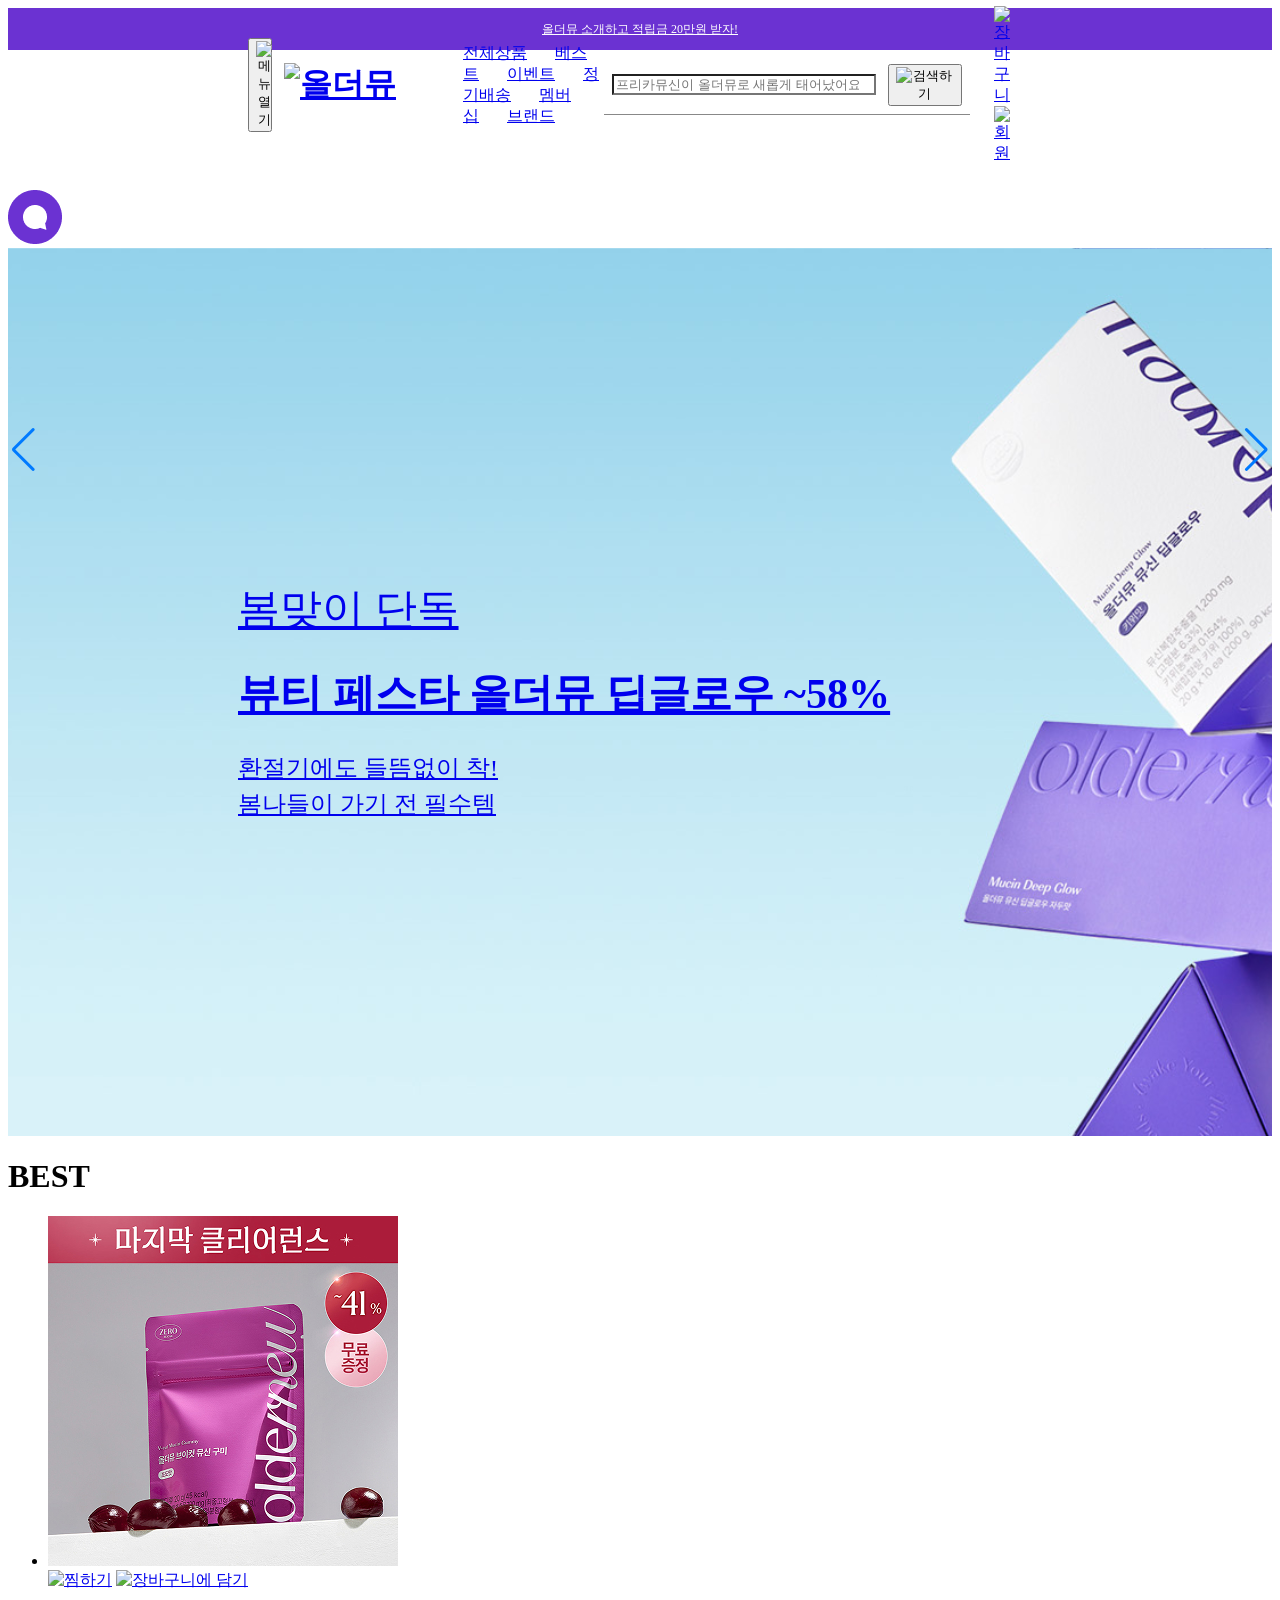
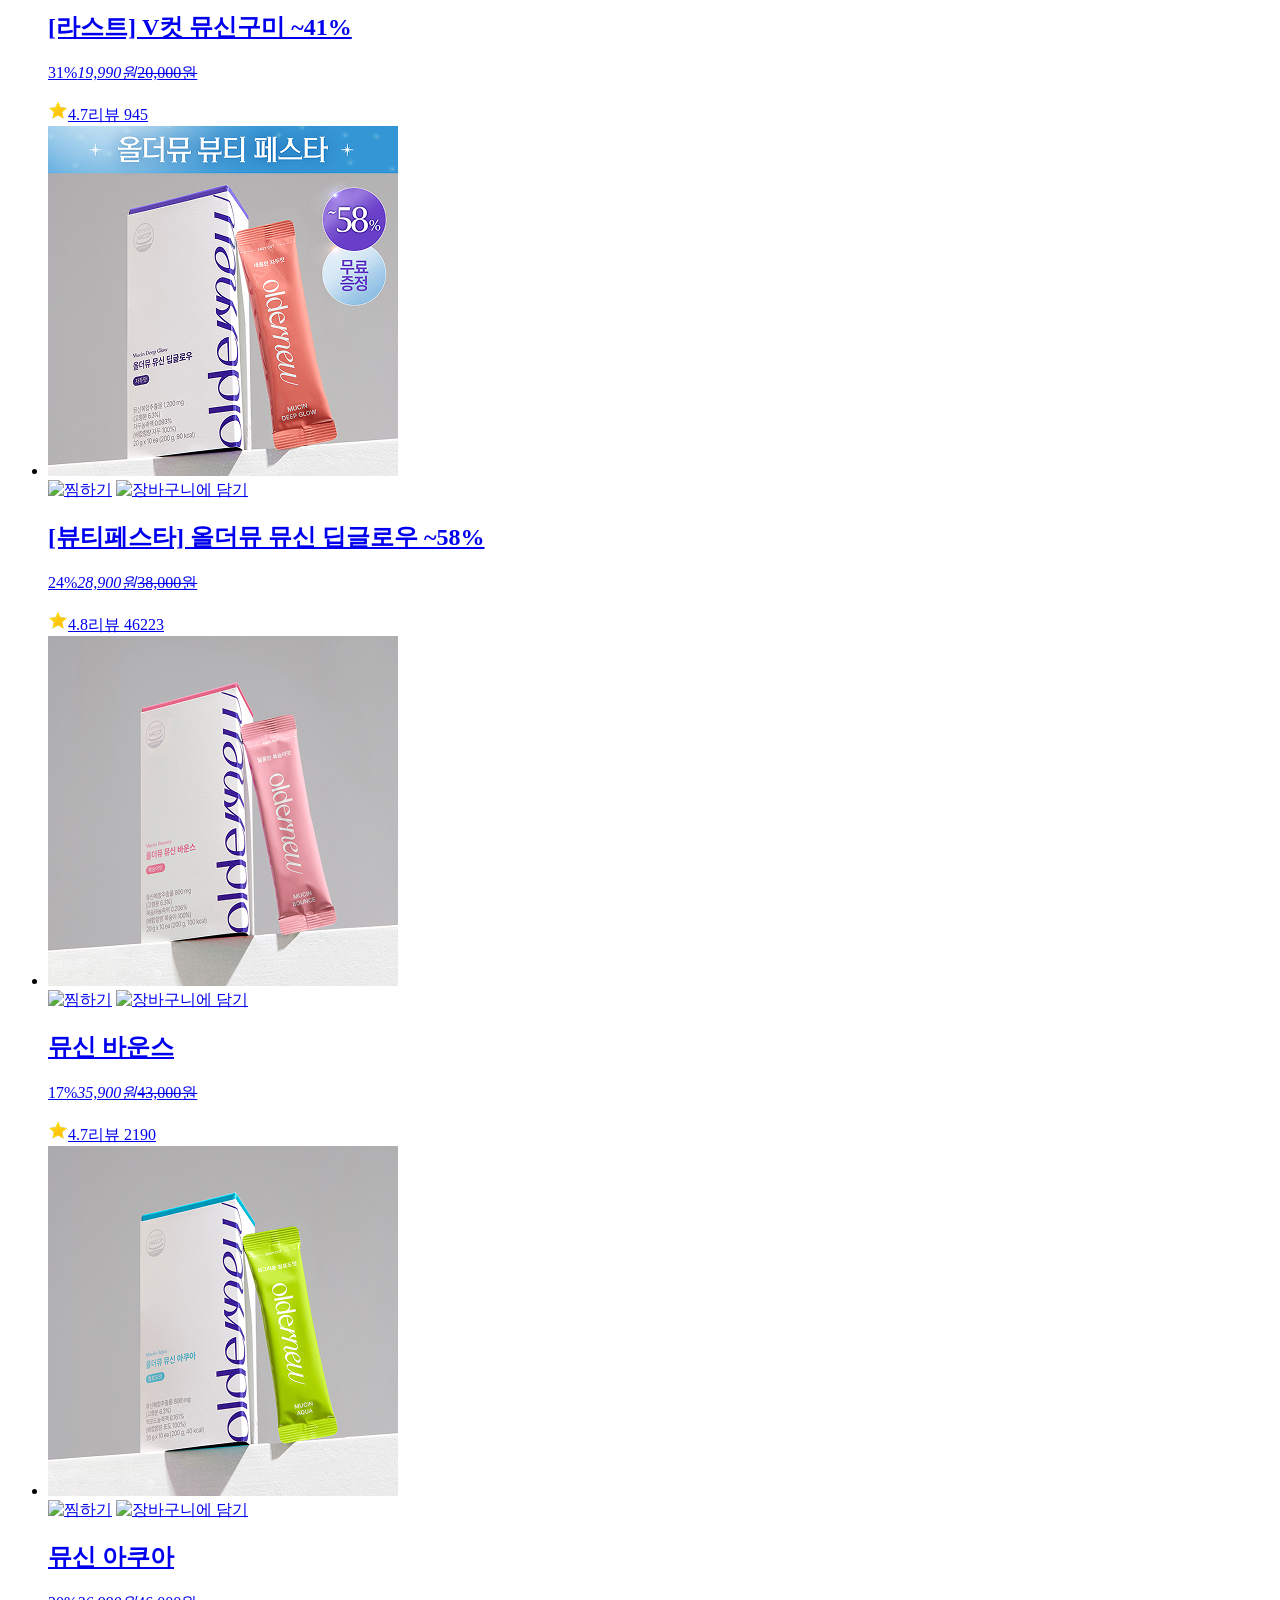
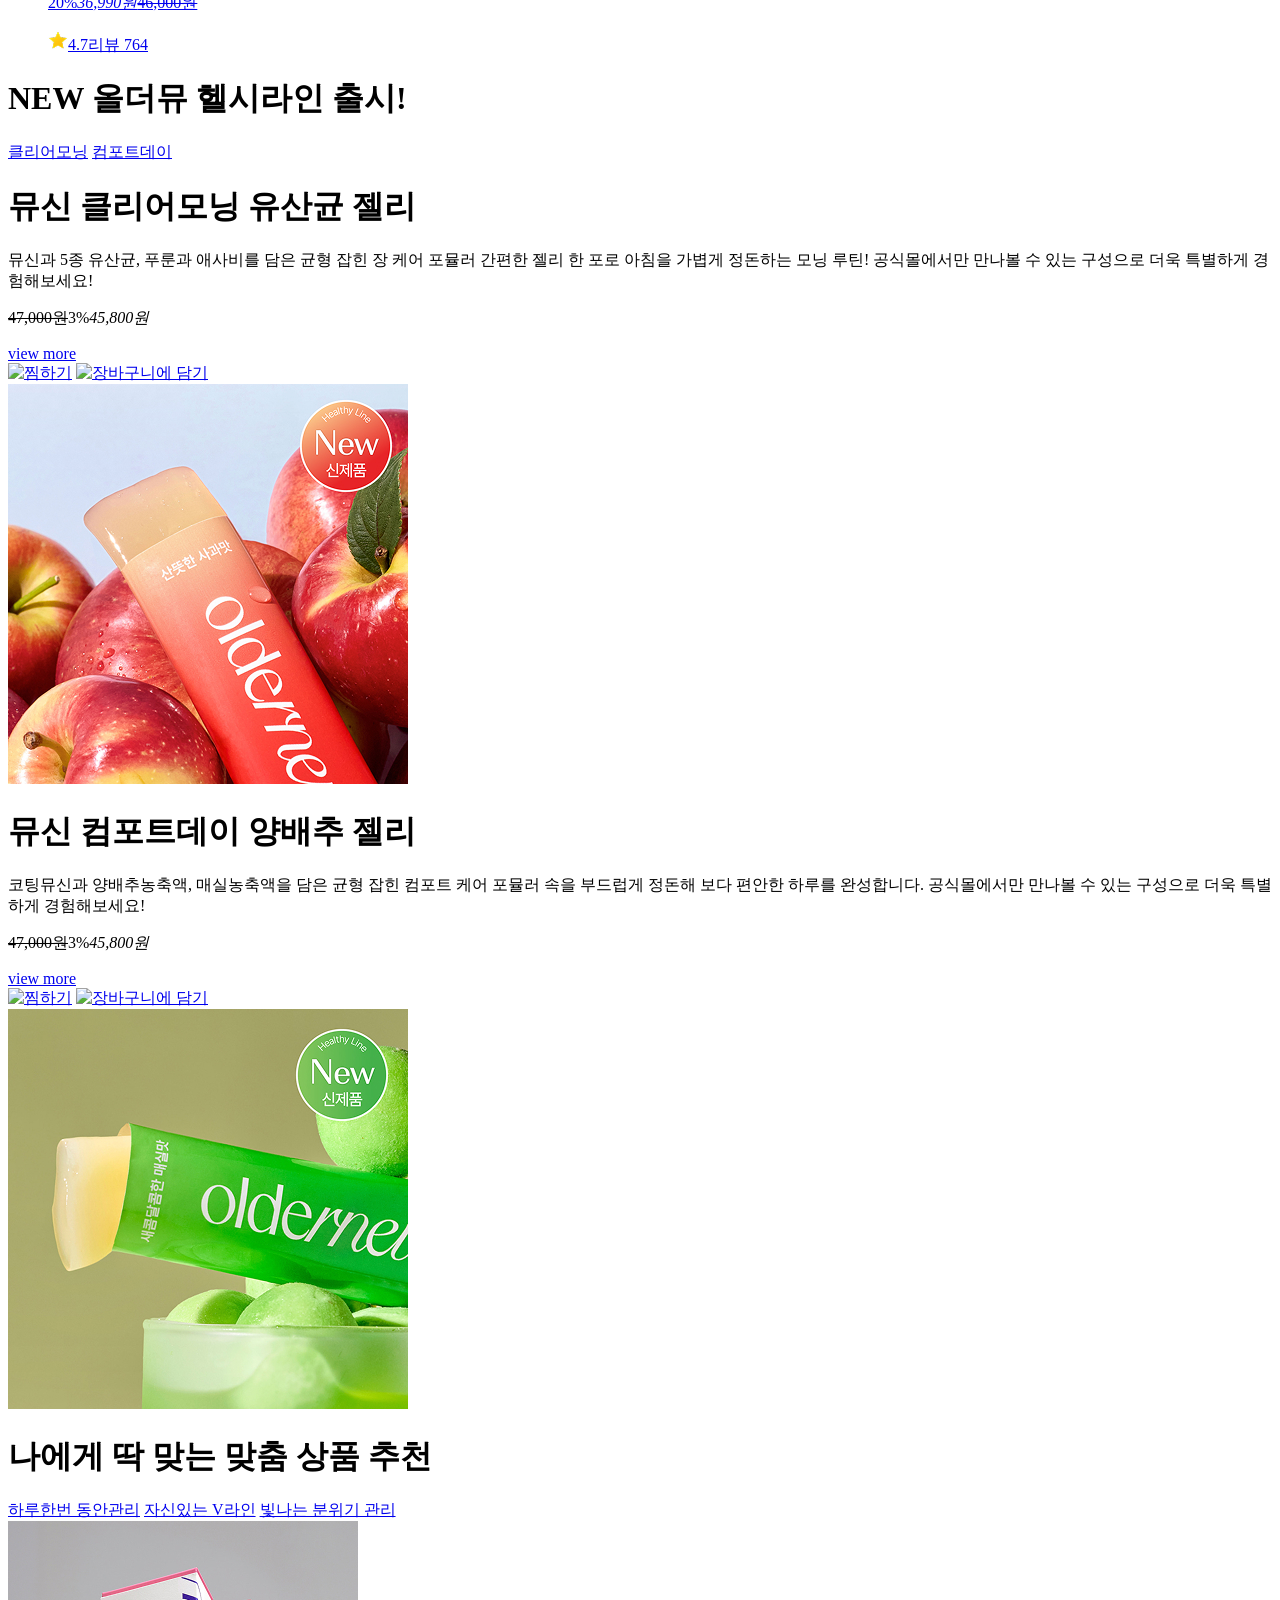
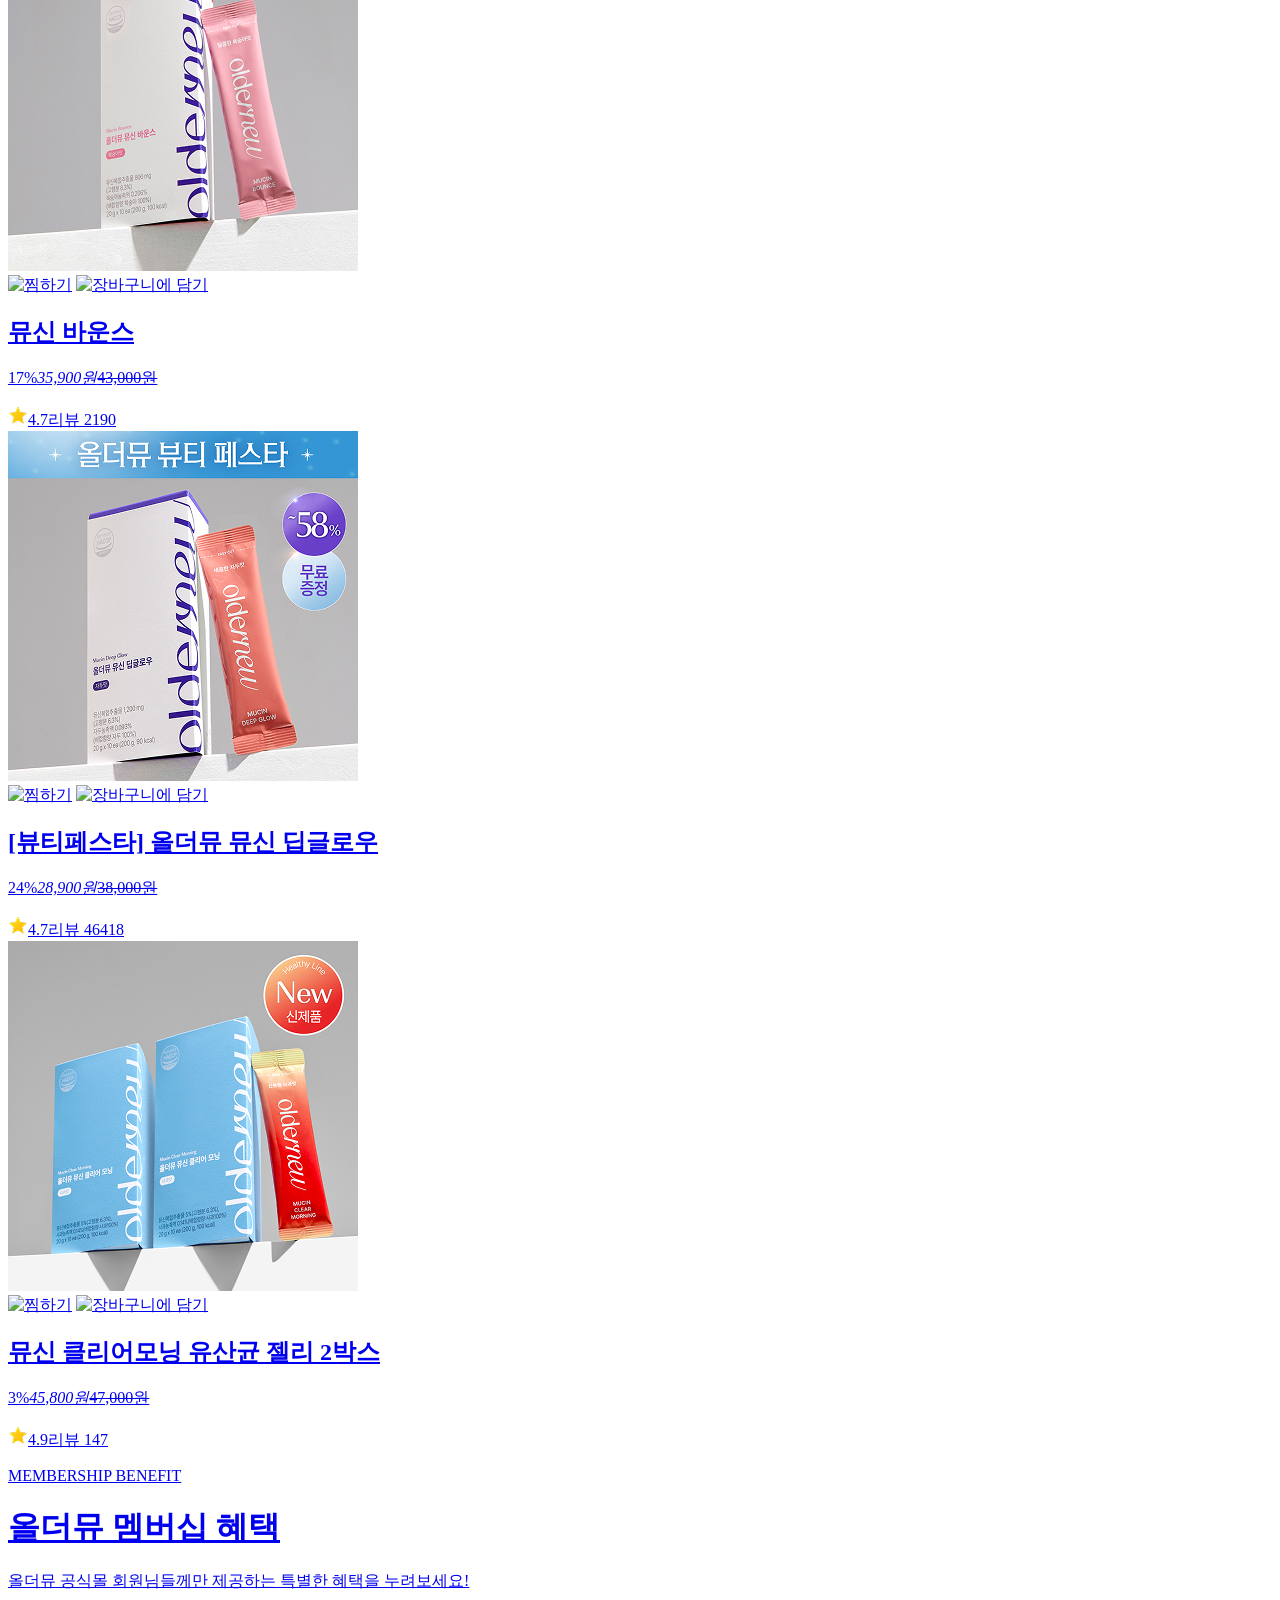
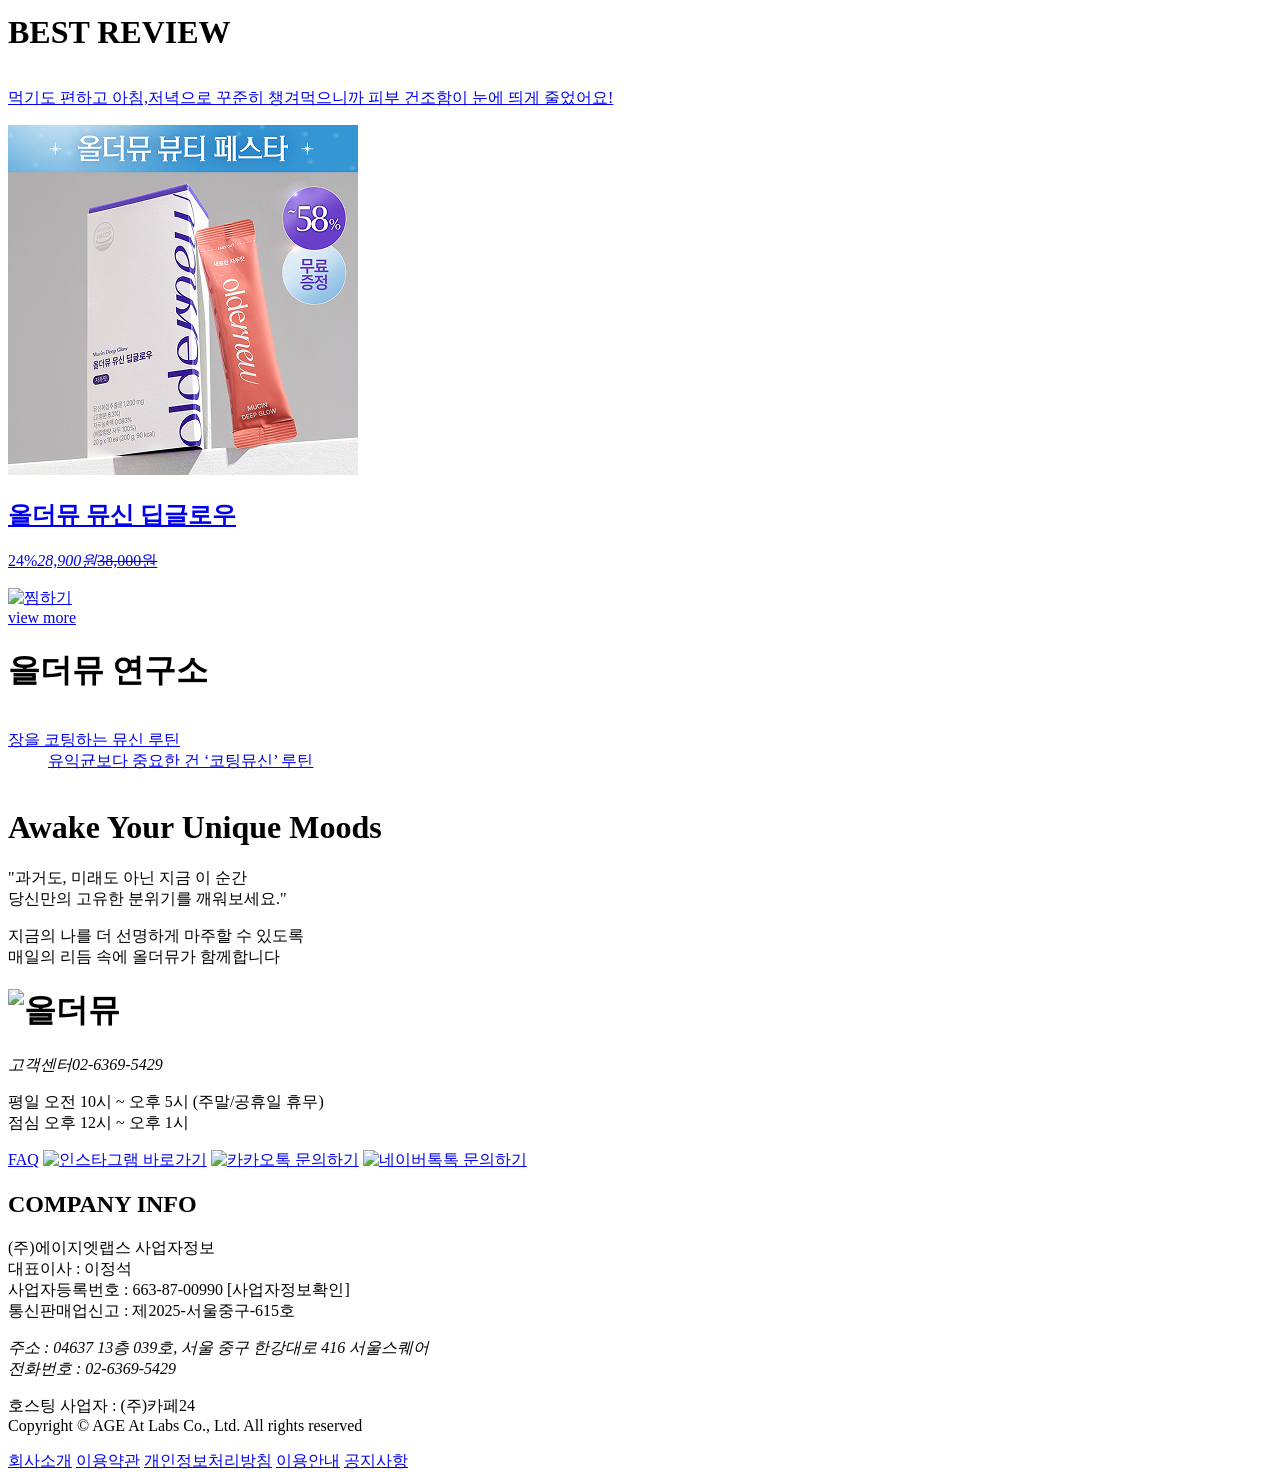
==== index.html @ 85c499a8 "header, fab, herobnr" ====
<!DOCTYPE html>
<html lang="ko">
<head>
    <meta charset="UTF-8">
    <meta name="viewport" content="width=device-width, initial-scale=1.0">
    <meta name="description" content="">
    <meta name="keywords" content="">
    <title>올더뮤</title>
    <!-- 플러그인, 웹글꼴, 파비콘 -->
    <!-- <link rel="shortcut icon" href="favicon.ico" type="image/x-icon"> -->
    <link rel="stylesheet" as="style" crossorigin href="https://cdn.jsdelivr.net/gh/orioncactus/pretendard@v1.3.9/dist/web/static/pretendard-dynamic-subset.min.css" />
    <!--swiper 필수 css cdn 연결-->
    <link rel="stylesheet" href="https://unpkg.com/swiper/swiper-bundle.css">
    <link rel="stylesheet" href="https://unpkg.com/swiper/swiper-bundle.min.css">
    <!--swiper 필수 JS cdn 연결-->
    <script src="https://unpkg.com/swiper/swiper-bundle.js"></script>
    <script src="https://unpkg.com/swiper/swiper-bundle.min.js"></script>
    <!-- 개별 사용자 디자인 파일 -->
    <link rel="stylesheet" href="./styles/reset.css">
    <link rel="stylesheet" href="./styles/common.css">
    <link rel="stylesheet" href="./styles/index.css">
    <link rel="stylesheet" href="./styles/responsive.css">
    <script src="./scripts/common.js" defer></script>
    <script src="./scripts/index.js" defer></script>
</head>
<body>
    <div id="wrap">
        <div id="top_bnr"> <!-- bg -->
            <div class="swiper top_bnr_swiper">
                <div class="swiper-wrapper">
                    <div class="swiper-slide slide1">
                        <a href="#">지금 회원가입시 15,000원 쿠폰 바로 증정!</a>
                    </div>
                    <div class="swiper-slide slide2">
                        <a href="#">올더뮤 소개하고 적립금 20만원 받자!</a>
                    </div>
                    <div class="swiper-slide slide3">
                        <a href="#">올더뮤 카카오플러스 추가 시 4,000원 쿠폰 증정!</a>
                    </div>
                </div>
            </div>
        </div>
        <header>
            <div class="h_left">
                <button type="button" id="menu_btn"><img src="./images/common/menu.png" alt="메뉴 열기"></button><!-- 모바일 환경에서 보여지는 햄버거메뉴 아이콘 -->
                <h1><a href="#"><img src="./images/common/logo.png" alt="올더뮤"></a></h1>
                <nav class="gnb_pc"><!-- pc, tablet 용 -->
                    <a href="#">전체상품</a>
                    <a href="#">베스트</a>
                    <a href="#">이벤트</a>
                    <a href="#">정기배송</a>
                    <a href="#">멤버십</a>
                    <a href="#">브랜드</a>
                </nav>
            </div>
            <div class="h_right">
                <form action="#" method="post" id="search_box">
                    <input type="search" name="search_txt" id="search_txt" placeholder="프리카뮤신이 올더뮤로 새롭게 태어났어요!">
                    <button type="submit" id="search_btn"><img src="./images/common/search.png" alt="검색하기"></button>
                </form>
                <div class="user_box">
                    <a href="#" class="cart"><img src="./images/common/cart.png" alt="장바구니"></a>
                    <a href="#" class="user"><img src="./images/common/user.png" alt="회원"></a>
                </div>
            </div>
        </header>
        <div id="side_menu"><!-- 햄버거메뉴 클릭하면 보이는 영역 -->
            <div class="menu_top">
                    <div class="login">
                        <a href="#">로그인 / 회원가입<img src="./images/common/next.png" alt=""></a>
                        <p>지금 로그인/회원가입하고 풍성한 헤택을 받아보세요!</p>
                    </div>
                <button type="button" id="close_btn"><img src="./images/common/close.png" alt="메뉴 닫기"></button>
            </div>
            <nav class="gnb_mobile"><!-- mobile(js로 복붙) --></nav>
            <div class="lnb">
                <a href="#">비회원 주문조회</a>
                <a href="#">고객센터</a>
                <a href="#">공지사항</a>
                <a href="#">도움말</a>
                <a href="#">FAQ</a>
            </div>
        </div>
        <div class="overlay"></div><!-- 모바일 환경에서 메뉴를 열었을때 뒷 배경이 어둡게 보이도록 함(클릭하면 메뉴 닫힘) -->
        <main>
            <div id="fab_wrap">
                <a href="#" class="top_btn"><img src="./images/common/top.png" alt="위로 올라가기"></a>
                <a href="#" class="chat_btn"><img src="./images/common/chat.png" alt="채팅상담하기"></a>
            </div>
            <div id="hero_bnr_wrap">
                <div class="swiper hero_bnr_swiper">
                    <div class="swiper-wrapper">
                        <div class="swiper-slide slide1">
                            <a href="#"><!-- bg -->
                                <div class="bnr_txt">
                                    <div class="title">
                                        <p>봄맞이 단독</p>
                                        <h1>뷰티 페스타 올더뮤 딥글로우 ~58%</h1>
                                    </div>
                                    <p class="detail">환절기에도 들뜸없이 착!<br>봄나들이 가기 전 필수템</p>
                                </div>
                            </a>
                        </div>
                        <div class="swiper-slide slide2">
                            <a href="#"><!-- bg -->
                                <div class="bnr_txt">
                                    <div class="title">
                                        <p>특별한 당신에게 소중한 마음을 담아</p>
                                        <h1>올더뮤 프리미엄 기프트 세트</h1>
                                    </div>
                                    <p class="detail">두가지 타입으로 준비된 기프트 세트로<br>당신의 하루를 특별하게 채워보세요!</p>
                                </div>
                            </a>
                        </div>
                        <div class="swiper-slide slide3">
                            <a href="#"><!-- bg -->
                                <div class="bnr_txt">
                                    <div class="title">
                                        <p>가벼운 하루의 시작</p>
                                        <h1>올더뮤 뮤신 클리어모닝 신제품 출시!</h1>
                                    </div>
                                    <p class="detail">아침마다 화장실 스트레스 없이 편안하게<br>뮤신+유산균5종+푸룬+애사비</p>
                                </div>
                            </a>
                        </div>
                    </div>
                    <div class="swiper-pagination pagi"></div>
                </div>
            </div>
            <div id="best_wrap">
                <h1>BEST</h1>
                <ul class="best_list">
                    <li class="best_product best1">
                        <div class="best_photo_box">
                            <a href="#" class="photo"><img src="./images/product/gummy.jpg" alt=""></a>
                            <div class="like_cart">
                                <a href="#" class="like"><img src="./images/common/like.png" alt="찜하기"></a>
                                <a href="#" class="cart"><img src="./images/common/cart.png" alt="장바구니에 담기"></a>
                            </div>
                        </div>
                        <div class="best_txt_box">
                            <a href="#">
                                <h2>[라스트] V컷 뮤신구미 ~41%</h2>
                                <p class="price"><span class=" discount">31%</span><em>19,990원</em><del>20,000원</del></p>
                            </a>
                            <a href="#" class="review"><img src="./images/common/rating.png" alt=""><span class="rating">4.7</span><span class="review-count">리뷰 945</span></a>
                        </div>
                    </li>
                    <li class="best_product best2">
                        <div class="best_photo_box">
                            <a href="#" class="photo"><img src="./images/product/deepglow.jpg" alt=""></a>
                            <div class="like_cart">
                                <a href="#" class="like"><img src="./images/common/like.png" alt="찜하기"></a>
                                <a href="#" class="cart"><img src="./images/common/cart.png" alt="장바구니에 담기"></a>
                            </div>
                        </div>
                        <div class="best_txt_box">
                            <a href="#">
                                <h2>[뷰티페스타] 올더뮤 뮤신 딥글로우 ~58%</h2>
                                <p class="price"><span class=" discount">24%</span><em>28,900원</em><del>38,000원</del></p>
                            </a>
                            <a href="#" class="review"><img src="./images/common/rating.png" alt=""><span class="rating">4.8</span><span class="review-count">리뷰 46223</span></a>
                        </div>
                    </li>
                    <li class="best_product best3">
                        <div class="best_photo_box">
                            <a href="#" class="photo"><img src="./images/product/bounce.jpg" alt=""></a>
                            <div class="like_cart">
                                <a href="#" class="like"><img src="./images/common/like.png" alt="찜하기"></a>
                                <a href="#" class="cart"><img src="./images/common/cart.png" alt="장바구니에 담기"></a>
                            </div>
                        </div>
                        <div class="best_txt_box">
                            <a href="#">
                                <h2>뮤신 바운스</h2>
                                <p class="price"><span class=" discount">17%</span><em>35,900원</em><del>43,000원</del></p>
                            </a>
                            <a href="#" class="review"><img src="./images/common/rating.png" alt=""><span class="rating">4.7</span><span class="review-count">리뷰 2190</span></a>
                        </div>
                    </li>
                    <li class="best_product best4">
                        <div class="best_photo_box">
                            <a href="#" class="photo"><img src="./images/product/aqua.jpg" alt=""></a>
                            <div class="like_cart">
                                <a href="#" class="like"><img src="./images/common/like.png" alt="찜하기"></a>
                                <a href="#" class="cart"><img src="./images/common/cart.png" alt="장바구니에 담기"></a>
                            </div>
                        </div>
                        <div class="best_txt_box">
                            <a href="#">
                                <h2>뮤신 아쿠아</h2>
                                <p class="price"><span class=" discount">20%</span><em>36,990원</em><del>46,000원</del></p>
                            </a>
                            <a href="#" class="review"><img src="./images/common/rating.png" alt=""><span class="rating">4.7</span><span class="review-count">리뷰 764</span></a>
                        </div>
                    </li>
                </ul>
            </div>
            <div id="new_wrap">
                <div class="new_title_tab">
                    <h1>NEW 올더뮤 헬시라인 출시!</h1>
                    <div class="tab">
                        <a href="#" class="clear">클리어모닝</a>
                        <a href="#" class="comfort">컴포트데이</a>
                    </div>
                </div>
                <div class="new_product clear_container">
                    <div class="new_txt_box">
                        <h1>뮤신 클리어모닝 유산균 젤리</h1>
                        <p class="detail">
                            <span>뮤신과 5종 유산균, 푸룬과 애사비를 담은 균형 잡힌 장 케어 포뮬러</span>
                            <span>간편한 젤리 한 포로 아침을 가볍게 정돈하는 모닝 루틴!</span>
                            <span>공식몰에서만 만나볼 수 있는 구성으로 더욱 특별하게 경험해보세요!</span></p>
                        <p class="price"><del>47,000원</del><span class="discount">3%</span><em>45,800원</em></p>
                        <div class="more">
                            <a href="#" class="more_btn">view more<img src="./images/common/more.png" alt=""></a>
                            <div class="like_cart">
                                <a href="#" class="like"><img src="./images/common/like.png" alt="찜하기"></a>
                                <a href="#" class="cart"><img src="./images/common/cart.png" alt="장바구니에 담기"></a>
                            </div>
                        </div>
                    </div>
                    <div class="swiper clear_swiper">
                        <div class="swiper-wrapper">
                            <div class="swiper-slide slide1"><img src="./images/main/new_clear1.jpg" alt=""></div>
                            <div class="swiper-slide slide2"><img src="./images/main/new_clear2.jpg" alt=""></div>
                            <div class="swiper-slide slide3"><img src="./images/main/new_clear3.jpg" alt=""></div>
                        </div>
                    </div>
                </div>
                <div class="new_product comfort_container">
                    <div class="new_txt_box">
                        <h1>뮤신 컴포트데이 양배추 젤리</h1>
                        <p class="detail">
                            <span>코팅뮤신과 양배추농축액, 매실농축액을 담은 균형 잡힌 컴포트 케어 포뮬러</span>
                            <span>속을 부드럽게 정돈해 보다 편안한 하루를 완성합니다.</span>
                            <span>공식몰에서만 만나볼 수 있는 구성으로 더욱 특별하게 경험해보세요!</span>
                        </p>
                        <p class="price"><del>47,000원</del><span class="discount">3%</span><em>45,800원</em></p>
                        <div class="more">
                            <a href="#" class="more_btn">view more<img src="./images/common/more.png" alt=""></a>
                            <div class="like_cart">
                                <a href="#" class="like"><img src="./images/common/like.png" alt="찜하기"></a>
                                <a href="#" class="cart"><img src="./images/common/cart.png" alt="장바구니에 담기"></a>
                            </div>
                        </div>
                    </div>
                    <div class="swiper clear_swiper">
                        <div class="swiper-wrapper">
                            <div class="swiper-slide slide1"><img src="./images/main/new_comport1.jpg" alt=""></div>
                            <div class="swiper-slide slide2"><img src="./images/main/new_comport2.jpg" alt=""></div>
                            <div class="swiper-slide slide3"><img src="./images/main/new_comport3.jpg" alt=""></div>
                        </div>
                    </div>
                </div>
            </div>
            <div id="recommendation_wrap">
                <div class="recommendation_left">
                    <h1>나에게 딱 맞는 <span>맞춤 상품 추천</span></h1>
                    <div class="tab">
                        <a href="#" class="once_day">하루한번 동안관리</a>
                        <a href="#" class="v_line">자신있는 V라인</a>
                        <a href="#" class="mode">빛나는 분위기 관리</a>
                    </div>
                </div>
                <div class="recommendation_right">
                    <div class="swiper once_day_swiper">
                        <div class="swiper-wrapper">
                            <div class="swiper-slide slide1">
                                <div class="rec_photo_box">
                                    <a href="#" class="photo"><img src="./images/product/bounce.jpg" alt=""></a>
                                    <div class="like_cart">
                                        <a href="#" class="like"><img src="./images/common/like.png" alt="찜하기"></a>
                                        <a href="#" class="cart"><img src="./images/common/cart.png" alt="장바구니에 담기"></a>
                                    </div>
                                </div>
                                <div class="rec_txt_box">
                                    <a href="#">
                                        <h2>뮤신 바운스</h2>
                                        <p class="price"><span class=" discount">17%</span><em>35,900원</em><del>43,000원</del></p>
                                    </a>
                                    <a href="#" class="review"><img src="./images/common/rating.png" alt=""><span class="rating">4.7</span><span class="review-count">리뷰 2190</span></a>
                                </div>
                            </div>
                            <div class="swiper-slide slide2">
                                <div class="rec_photo_box">
                                    <a href="#" class="photo"><img src="./images/product/gummy.jpg" alt=""></a>
                                    <div class="like_cart">
                                        <a href="#" class="like"><img src="./images/common/like.png" alt="찜하기"></a>
                                        <a href="#" class="cart"><img src="./images/common/cart.png" alt="장바구니에 담기"></a>
                                    </div>
                                </div>
                                <div class="rec_txt_box">
                                    <a href="#">
                                        <h2>[라스트] V컷 뮤신구미 ~41%</h2>
                                        <p class="price"><span class=" discount">31%</span><em>19,990원</em><del>20,000원</del></p>
                                    </a>
                                    <a href="#" class="review"><img src="./images/common/rating.png" alt=""><span class="rating">4.7</span><span class="review-count">리뷰 945</span></a>
                                </div>
                            </div>
                            <div class="swiper-slide slide3">
                                <div class="rec_photo_box">
                                    <a href="#" class="photo"><img src="./images/product/aqua.jpg" alt=""></a>
                                    <div class="like_cart">
                                        <a href="#" class="like"><img src="./images/common/like.png" alt="찜하기"></a>
                                        <a href="#" class="cart"><img src="./images/common/cart.png" alt="장바구니에 담기"></a>
                                    </div>
                                </div>
                                <div class="rec_txt_box">
                                    <a href="#">
                                        <h2>뮤신 아쿠아</h2>
                                        <p class="price"><span class=" discount">20%</span><em>36,990원</em><del>46,000원</del></p>
                                    </a>
                                    <a href="#" class="review"><img src="./images/common/rating.png" alt=""><span class="rating">4.7</span><span class="review-count">리뷰 764</span></a>
                                </div>
                            </div>
                        </div>
                    </div>
                    <div class="swiper v_line_swiper">
                        <div class="swiper-wrapper">
                            <div class="swiper-slide slide1">
                                <div class="rec_photo_box">
                                    <a href="#" class="photo"><img src="./images/product/deepglow.jpg" alt=""></a>
                                    <div class="like_cart">
                                        <a href="#" class="like"><img src="./images/common/like.png" alt="찜하기"></a>
                                        <a href="#" class="cart"><img src="./images/common/cart.png" alt="장바구니에 담기"></a>
                                    </div>
                                </div>
                                <div class="rec_txt_box">
                                    <a href="#">
                                        <h2>[뷰티페스타] 올더뮤 뮤신 딥글로우</h2>
                                        <p class="price"><span class=" discount">24%</span><em>28,900원</em><del>38,000원</del></p>
                                    </a>
                                    <a href="#" class="review"><img src="./images/common/rating.png" alt=""><span class="rating">4.7</span><span class="review-count">리뷰 46418</span></a>
                                </div>
                            </div>
                            <div class="swiper-slide slide2">
                                <div class="rec_photo_box">
                                    <a href="#" class="photo"><img src="./images/product/gummy.jpg" alt=""></a>
                                    <div class="like_cart">
                                        <a href="#" class="like"><img src="./images/common/like.png" alt="찜하기"></a>
                                        <a href="#" class="cart"><img src="./images/common/cart.png" alt="장바구니에 담기"></a>
                                    </div>
                                </div>
                                <div class="rec_txt_box">
                                    <a href="#">
                                        <h2>[라스트] V컷 뮤신구미 ~41%</h2>
                                        <p class="price"><span class=" discount">31%</span><em>19,990원</em><del>20,000원</del></p>
                                    </a>
                                    <a href="#" class="review"><img src="./images/common/rating.png" alt=""><span class="rating">4.7</span><span class="review-count">리뷰 945</span></a>
                                </div>
                            </div>
                            <div class="swiper-slide slide3">
                                <div class="rec_photo_box">
                                    <a href="#" class="photo"><img src="./images/product/bounce.jpg" alt=""></a>
                                    <div class="like_cart">
                                        <a href="#" class="like"><img src="./images/common/like.png" alt="찜하기"></a>
                                        <a href="#" class="cart"><img src="./images/common/cart.png" alt="장바구니에 담기"></a>
                                    </div>
                                </div>
                                <div class="rec_txt_box">
                                    <a href="#">
                                        <h2>뮤신 바운스</h2>
                                        <p class="price"><span class=" discount">17%</span><em>35,900원</em><del>43,000원</del></p>
                                    </a>
                                    <a href="#" class="review"><img src="./images/common/rating.png" alt=""><span class="rating">4.7</span><span class="review-count">리뷰 2190</span></a>
                                </div>
                            </div>
                        </div>
                    </div>
                    <div class="swiper mode_swiper">
                        <div class="swiper-wrapper">
                            <div class="swiper-slide slide1">
                                <div class="rec_photo_box">
                                    <a href="#" class="photo"><img src="./images/product/clear.jpg" alt=""></a>
                                    <div class="like_cart">
                                        <a href="#" class="like"><img src="./images/common/like.png" alt="찜하기"></a>
                                        <a href="#" class="cart"><img src="./images/common/cart.png" alt="장바구니에 담기"></a>
                                    </div>
                                </div>
                                <div class="rec_txt_box">
                                    <a href="#">
                                        <h2>뮤신 클리어모닝 유산균 젤리 2박스</h2>
                                        <p class="price"><span class=" discount">3%</span><em>45,800원</em><del>47,000원</del></p>
                                    </a>
                                    <a href="#" class="review"><img src="./images/common/rating.png" alt=""><span class="rating">4.9</span><span class="review-count">리뷰 147</span></a>
                                </div>
                            </div>
                            <div class="swiper-slide slide2">
                                <div class="rec_photo_box">
                                    <a href="#" class="photo"><img src="./images/product/deepglow.jpg" alt=""></a>
                                    <div class="like_cart">
                                        <a href="#" class="like"><img src="./images/common/like.png" alt="찜하기"></a>
                                        <a href="#" class="cart"><img src="./images/common/cart.png" alt="장바구니에 담기"></a>
                                    </div>
                                </div>
                                <div class="rec_txt_box">
                                    <a href="#">
                                        <h2>[뷰티페스타] 올더뮤 뮤신 딥글로우</h2>
                                        <p class="price"><span class=" discount">24%</span><em>28,900원</em><del>38,000원</del></p>
                                    </a>
                                    <a href="#" class="review"><img src="./images/common/rating.png" alt=""><span class="rating">4.7</span><span class="review-count">리뷰 46418</span></a>
                                </div>
                            </div>
                            <div class="swiper-slide slide3">
                                <div class="rec_photo_box">
                                    <a href="#" class="photo"><img src="./images/product/aqua.jpg" alt=""></a>
                                    <div class="like_cart">
                                        <a href="#" class="like"><img src="./images/common/like.png" alt="찜하기"></a>
                                        <a href="#" class="cart"><img src="./images/common/cart.png" alt="장바구니에 담기"></a>
                                    </div>
                                </div>
                                <div class="rec_txt_box">
                                    <a href="#">
                                        <h2>뮤신 아쿠아</h2>
                                        <p class="price"><span class=" discount">20%</span><em>36,990원</em><del>46,000원</del></p>
                                    </a>
                                    <a href="#" class="review"><img src="./images/common/rating.png" alt=""><span class="rating">4.7</span><span class="review-count">리뷰 764</span></a>
                                </div>
                            </div>
                        </div>
                    </div>
                </div>
            </div>
            <div id="membership_bnr_wrap">
                <a href="#" class="membership_bnr"><!-- bg -->
                    <div class="member_txt_box">
                        <p>MEMBERSHIP BENEFIT</p>
                        <h1>올더뮤 멤버십 혜택</h1>
                        <p>올더뮤 공식몰 회원님들께만 제공하는 특별한 혜택을 누려보세요!</p>
                    </div>
                </a>
            </div>
            <div id="best_review_wrap">
                <div class="review_title_btn">
                    <h1>BEST REVIEW</h1>
                    <div class="btn_box">
                        <div class="swiper-button-prev prev"></div>
                        <div class="swiper-button-next next"></div>
                    </div>
                </div>
                <div class="review_swiper_wrap">
                    <div class="swiper review_swiper">
                        <div class="swiper-wrapper">
                            <div class="swiper-slide slide1">
                                <a href="#" class="review_photo_box"><!-- bg -->
                                    <p class="review_txt">
                                        <span>먹기도 편하고 아침,저녁으로 꾸준히 챙겨먹으니까</span>
                                        <span>피부 건조함이 눈에 띄게 줄었어요!</span>
                                    </p>
                                </a>
                                <div class="review_product">
                                    <a href="#" class="product">
                                        <p class="p_photo"><img src="./images/product/deepglow.jpg" alt=""></p>
                                        <div class="p_txt">
                                            <h2>올더뮤 뮤신 딥글로우</h2>
                                            <p class="price"><span class="discount">24%</span><em>28,900원</em><del>38,000원</del></p>
                                        </div>
                                    </a>
                                    <a href="#" class="like"><img src="./images/common/like.png" alt="찜하기"></a>
                                </div>
                            </div>
                            <div class="swiper-slide slide2">
                                <a href="#" class="review_photo_box"><!-- bg -->
                                    <p class="review_txt">
                                        <span>악건성에 민감성 피부라 피부고민이 많았는데,</span>
                                        <span>이거 먹었더니 효과 제대로 봤어요!</span>
                                    </p>
                                </a>
                                <div class="review_product">
                                    <a href="#" class="product">
                                        <p class="p_photo"><img src="./images/product/deepglow.jpg" alt=""></p>
                                        <div class="p_txt">
                                            <h2>올더뮤 뮤신 딥글로우</h2>
                                            <p class="price"><span class="discount">24%</span><em>28,900원</em><del>38,000원</del></p>
                                        </div>
                                    </a>
                                    <a href="#" class="like"><img src="./images/common/like.png" alt="찜하기"></a>
                                </div>
                            </div>
                            <div class="swiper-slide slide3">
                                <a href="#" class="review_photo_box"><!-- bg -->
                                    <p class="review_txt">
                                        <span>이렇게 빠르게 효과를 본 건 처음이에요!</span>
                                        <span>간편하니까 먹기도 너무 편하고 좋아요.</span>
                                    </p>
                                </a>
                                <div class="review_product">
                                    <a href="#" class="product">
                                        <p class="p_photo"><img src="./images/product/bounce.jpg" alt=""></p>
                                        <div class="p_txt">
                                            <h2>뮤신 바운스</h2>
                                            <p class="price"><span class="discount">17%</span><em>35,900원</em><del>43,000원</del></p>
                                        </div>
                                    </a>
                                    <a href="#" class="like"><img src="./images/common/like.png" alt="찜하기"></a>
                                </div>
                            </div>
                            <div class="swiper-slide slide4">
                                <a href="#" class="review_photo_box"><!-- bg -->
                                    <p class="review_txt">
                                        <span>먹기도 편하고 아침,저녁으로 꾸준히 챙겨먹으니까</span>
                                        <span>피부 건조함이 눈에 띄게 줄었어요!</span>
                                    </p>
                                </a>
                                <div class="review_product">
                                    <a href="#" class="product">
                                        <p class="p_photo"><img src="./images/product/deepglow.jpg" alt=""></p>
                                        <div class="p_txt">
                                            <h2>올더뮤 뮤신 딥글로우</h2>
                                            <p class="price"><span class="discount">24%</span><em>28,900원</em><del>38,000원</del></p>
                                        </div>
                                    </a>
                                    <a href="#" class="like"><img src="./images/common/like.png" alt="찜하기"></a>
                                </div>
                            </div>
                            <div class="swiper-slide slide5">
                                <a href="#" class="review_photo_box"><!-- bg -->
                                    <p class="review_txt">
                                        <span>간편하게 먹을 수 있으니까</span>
                                        <span>더 꾸준히 잘 챙겨먹을 수 있어서 좋아요!</span>
                                    </p>
                                </a>
                                <div class="review_product">
                                    <a href="#" class="product">
                                        <p class="p_photo"><img src="./images/product/bounce.jpg" alt=""></p>
                                        <div class="p_txt">
                                            <h2>뮤신 바운스</h2>
                                            <p class="price"><span class="discount">17%</span><em>35,900원</em><del>43,000원</del></p>
                                        </div>
                                    </a>
                                    <a href="#" class="like"><img src="./images/common/like.png" alt="찜하기"></a>
                                </div>
                            </div>
                            <div class="swiper-slide slide6">
                                <a href="#" class="review_photo_box"><!-- bg -->
                                    <p class="review_txt">
                                        <span>이렇게 빠르게 효과를 본 건 처음이에요!</span>
                                        <span>간편하니까 먹기도 너무 편하고 좋아요.</span>
                                    </p>
                                </a>
                                <div class="review_product">
                                    <a href="#" class="product">
                                        <p class="p_photo"><img src="./images/product/bounce.jpg" alt=""></p>
                                        <div class="p_txt">
                                            <h2>뮤신 바운스</h2>
                                            <p class="price"><span class="discount">17%</span><em>35,900원</em><del>43,000원</del></p>
                                        </div>
                                    </a>
                                    <a href="#" class="like"><img src="./images/common/like.png" alt="찜하기"></a>
                                </div>
                            </div>
                        </div>
                    </div>
                </div>
                <a href="#" class="more_btn">view more<img src="./images/common/more.png" alt=""></a>
            </div>
            <div id="magazin_wrap">
                <h1>올더뮤 연구소</h1>
                <div class="swiper magazine">
                    <div class="swiper-wrapper">
                        <div class="swiper-slide slide1">
                            <a href="#"><!-- bg -->
                                <dl>
                                    <dt>장을 코팅하는 뮤신 루틴</dt>
                                    <dd>유익균보다 중요한 건 ‘코팅뮤신’ 루틴</dd>
                                </dl>
                            </a>
                        </div>
                        <div class="swiper-slide slide2">
                            <a href="#"><!-- bg -->
                                <dl>
                                    <dt><span>고객 인증, '루틴'의 힘!</span><span>100일 리뷰</span></dt>
                                    <dd>매일 오후 2시, 나를 깨운 100일의 시간</dd>
                                </dl>
                            </a>
                        </div>
                        <div class="swiper-slide slide3">
                            <a href="#"><!-- bg -->
                                <dl>
                                    <dt><span>그래서 뮤신이</span><span>피부에 어떻게 좋아요?</span></dt>
                                    <dd>뮤신 테크놀로지가 증명한 나노뮤신의 역할</dd>
                                </dl>
                            </a>
                        </div>
                        <div class="swiper-slide slide4">
                            <a href="#"><!-- bg -->
                                <dl>
                                    <dt>뮤신이란?</dt>
                                    <dd>뮤신의 발견과 기원</dd>
                                </dl>
                            </a>
                        </div>
                        <div class="swiper-slide slide5">
                            <a href="#"><!-- bg -->
                                <dl>
                                    <dt><span>뮤신의 두 얼굴,</span><span>나노뮤신 VS 코팅뮤신</span></dt>
                                    <dd>스며드는 나노뮤신과 지켜주는 코팅뮤신</dd>
                                </dl>
                            </a>
                        </div>
                        <div class="swiper-slide slide6">
                            <a href="#"><!-- bg -->
                                <dl>
                                    <dt><span>피부관리, 바르고 먹는</span><span>듀얼 루틴이 필요한 이유</span></dt>
                                    <dd>바르고 먹고, 내 피부를 위한 듀얼 루틴</dd>
                                </dl>
                            </a>
                        </div>
                    </div>
                </div>
            </div>
            <div id="brand_wrap"><!-- bg -->
                <div class="brand_txt">
                    <h1>Awake Your Unique Moods</h1>
                    <p>"과거도, 미래도 아닌 지금 이 순간<br>당신만의 고유한 분위기를 깨워보세요."</p>
                    <p>지금의 나를 더 선명하게 마주할 수 있도록<br>매일의 리듬 속에 올더뮤가 함께합니다</p>
                </div>
            </div>
        </main>
        <footer>
            <div class="f_left">
                <h1 class="f_logo"><img src="./images/common/logo.png" alt="올더뮤"></h1>
                <div class="customer_service">
                    <address><span class="label">고객센터</span><span class="tel">02-6369-5429</span></address>
                    <p class="tel_time">평일 오전 10시 ~ 오후 5시 (주말/공휴일 휴무)<br>점심 오후 12시 ~ 오후 1시</p>
                </div>
                <div class="customer_support">
                    <a href="#" class="faq">FAQ</a>
                    <a href="#" class="instargram"><img src="./images/common/instar.png" alt="인스타그램 바로가기"></a>
                    <a href="#" class="kakao"><img src="./images/common/kakao.png" alt="카카오톡 문의하기"></a>
                    <a href="#" class="naver"><img src="./images/common/naver.png" alt="네이버톡톡 문의하기"></a>
                </div>
            </div>
            <div class="f_right">
                <h2>COMPANY INFO</h2>
                <p>(주)에이지엣랩스 사업자정보<br>대표이사 : 이정석<br>사업자등록번호 : 663-87-00990 [사업자정보확인]<br>통신판매업신고 : 제2025-서울중구-615호</p>
                <address>주소 : 04637 13층 039호, 서울 중구 한강대로 416 서울스퀘어<br>전화번호 : 02-6369-5429</address>
                <p>호스팅 사업자 : (주)카페24<br>Copyright &copy; AGE At Labs Co., Ltd. All rights reserved</p>
            </div>
            <div class="f_bottom">
                <a href="#">회사소개</a>
                <a href="#">이용약관</a>
                <a href="#">개인정보처리방침</a>
                <a href="#">이용안내</a>
                <a href="#">공지사항</a>
            </div>
        </footer>
    </div>
</body>
</html>
---- styles/common.css ----
/* common.css */
/* ==================================header */
#wrap {}
#wrap header {
    display: flex; align-items: center; justify-content: space-between; height: 70px;
    padding: 0 240px;
}
#wrap header .h_left {display: flex; align-items: center;}
#wrap header .h_left #menu_btn {width: 24px; margin-right: 12px;}/* 전체메뉴 펼치기(햄버거 메뉴) */
#wrap header .h_left #menu_btn img {width: 100%;}
#wrap header .h_left h1 { margin-right: 34px;}
#wrap header .h_left h1 a {display: block; width: 145px;}
#wrap header .h_left h1 a img {width: 100%;}
#wrap header .h_left .gnb_pc {}
#wrap header .h_left .gnb_pc a {margin-right: 24px;}
#wrap header .h_left .gnb_pc a:last-child {margin: 0;}
#wrap header .h_right {display: flex; align-items: center;}
#wrap header .h_right #search_box {
    display: flex; align-items: center;
    margin-right: 24px; padding: 8px;
    border-bottom: 1px solid #888;
    font-size: 0.88rem;
}
#wrap header .h_right #search_box #search_txt {
    background: none; width: 306px; margin-right: 12px;
}
#wrap header .h_right #search_box #search_btn {}
#wrap header .h_right .user_box {}
#wrap header .h_right .user_box .cart {display: inline-block; width: 24px; margin-right: 14px;}
#wrap header .h_right .user_box .cart img {width: 100%;}
#wrap header .h_right .user_box .user {display: inline-block; width: 24px;}
#wrap header .h_right .user_box .user img {width: 100%;}
/* 햄버거메뉴 클릭하면 보이는 영역 */
#wrap #side_menu {display: none;} 
#wrap #side_menu .menu_top {}
#wrap #side_menu .menu_top .log_in {}
#wrap #side_menu .menu_top .log_in a {}
#wrap #side_menu .menu_top .log_in a img {}
#wrap #side_menu .menu_top .log_in p {}
#wrap #side_menu .menu_top #close_btn {}
#wrap #side_menu .menu_top #close_btn img {}
#wrap #side_menu .gnb_mobile {} /* mobile(js로 복붙) */
#wrap #side_menu .lnb {}
#wrap #side_menu .lnb a {}
#wrap .overlay {} /* 모바일 환경에서 메뉴를 열었을때 뒷 배경이 어둡게 보이도록 함(클릭하면 메뉴 닫힘) */
---- styles/index.css ----
/* index.css */
/* ==================================== 띠배너 */
#wrap #top_bnr {
    background-color: #6B32D2;
} /* bg */
#wrap #top_bnr .top_bnr_swiper {height: 42px;}
#wrap #top_bnr .top_bnr_swiper .swiper-wrapper {}
#wrap #top_bnr .top_bnr_swiper .swiper-wrapper .swiper-slide {}
#wrap #top_bnr .top_bnr_swiper .swiper-wrapper .swiper-slide a {
    color: #fff; text-align: center; display: block; line-height: 42px; font-size: 0.75rem;
}
#wrap #top_bnr .top_bnr_swiper .swiper-wrapper .slide1 {}
#wrap #top_bnr .top_bnr_swiper .swiper-wrapper .slide2 {}
#wrap #top_bnr .top_bnr_swiper .swiper-wrapper .slide3 {}

/* ====================================== main */
#wrap main
/* ====================================== fab */
#wrap main #fab_wrap {
    position: fixed; right: 32px; bottom: 40px; z-index: 999;
}
#wrap main #fab_wrap a {display: block; width: 54px;}
#wrap main #fab_wrap .top_btn {
    opacity: 0; transform: translateY(20px); 
    transition: 0.3s;
}
#wrap main #fab_wrap .top_btn.show {opacity: 1; transform: translateY(0); }/* 스크롤을 해서 나타난 상태 */
#wrap main #fab_wrap .top_btn img {width: 100%;}
#wrap main #fab_wrap .chat_btn {margin-top: 12px;}
#wrap main #fab_wrap .chat_btn img {width: 100%;}

/* ====================================== 히어로배너 */
#wrap main #hero_bnr_wrap {}
#wrap main #hero_bnr_wrap .hero_bnr_swiper {}
#wrap main #hero_bnr_wrap .hero_bnr_swiper .swiper-wrapper {}
/* --------------------------- 공통 swiper-slide */
#wrap main #hero_bnr_wrap .hero_bnr_swiper .swiper-wrapper .swiper-slide {}
#wrap main #hero_bnr_wrap .hero_bnr_swiper .swiper-wrapper .swiper-slide a {
    display: block; background-position: center; background-size: cover; padding:290px 230px;
}
#wrap main #hero_bnr_wrap .hero_bnr_swiper .swiper-wrapper .swiper-slide a .bnr_txt {}
#wrap main #hero_bnr_wrap .hero_bnr_swiper .swiper-wrapper .swiper-slide a .bnr_txt .title {margin-bottom: 28px;}
#wrap main #hero_bnr_wrap .hero_bnr_swiper .swiper-wrapper .swiper-slide a .bnr_txt .title > * {font-size: 2.63rem;}
#wrap main #hero_bnr_wrap .hero_bnr_swiper .swiper-wrapper .swiper-slide a .bnr_txt .title p {margin-bottom: 16px;}
#wrap main #hero_bnr_wrap .hero_bnr_swiper .swiper-wrapper .swiper-slide a .bnr_txt .title h1 {font-weight: 700;}
#wrap main #hero_bnr_wrap .hero_bnr_swiper .swiper-wrapper .swiper-slide a .bnr_txt > .detail {font-size: 1.5rem; line-height: 1.5;}
/* --------------------------- 개별 slide */
#wrap main #hero_bnr_wrap .hero_bnr_swiper .swiper-wrapper .slide1 a {background-image: url(../images/main/hero_bnr1.jpg);}
#wrap main #hero_bnr_wrap .hero_bnr_swiper .swiper-wrapper .slide2 a {background-image: url(../images/main/hero_bnr2.jpg);}
#wrap main #hero_bnr_wrap .hero_bnr_swiper .swiper-wrapper .slide3 a {background-image: url(../images/main/hero_bnr3.jpg);}
/* --------------------------- swiper-pagination */
#wrap main #hero_bnr_wrap .hero_bnr_swiper .pagi {}
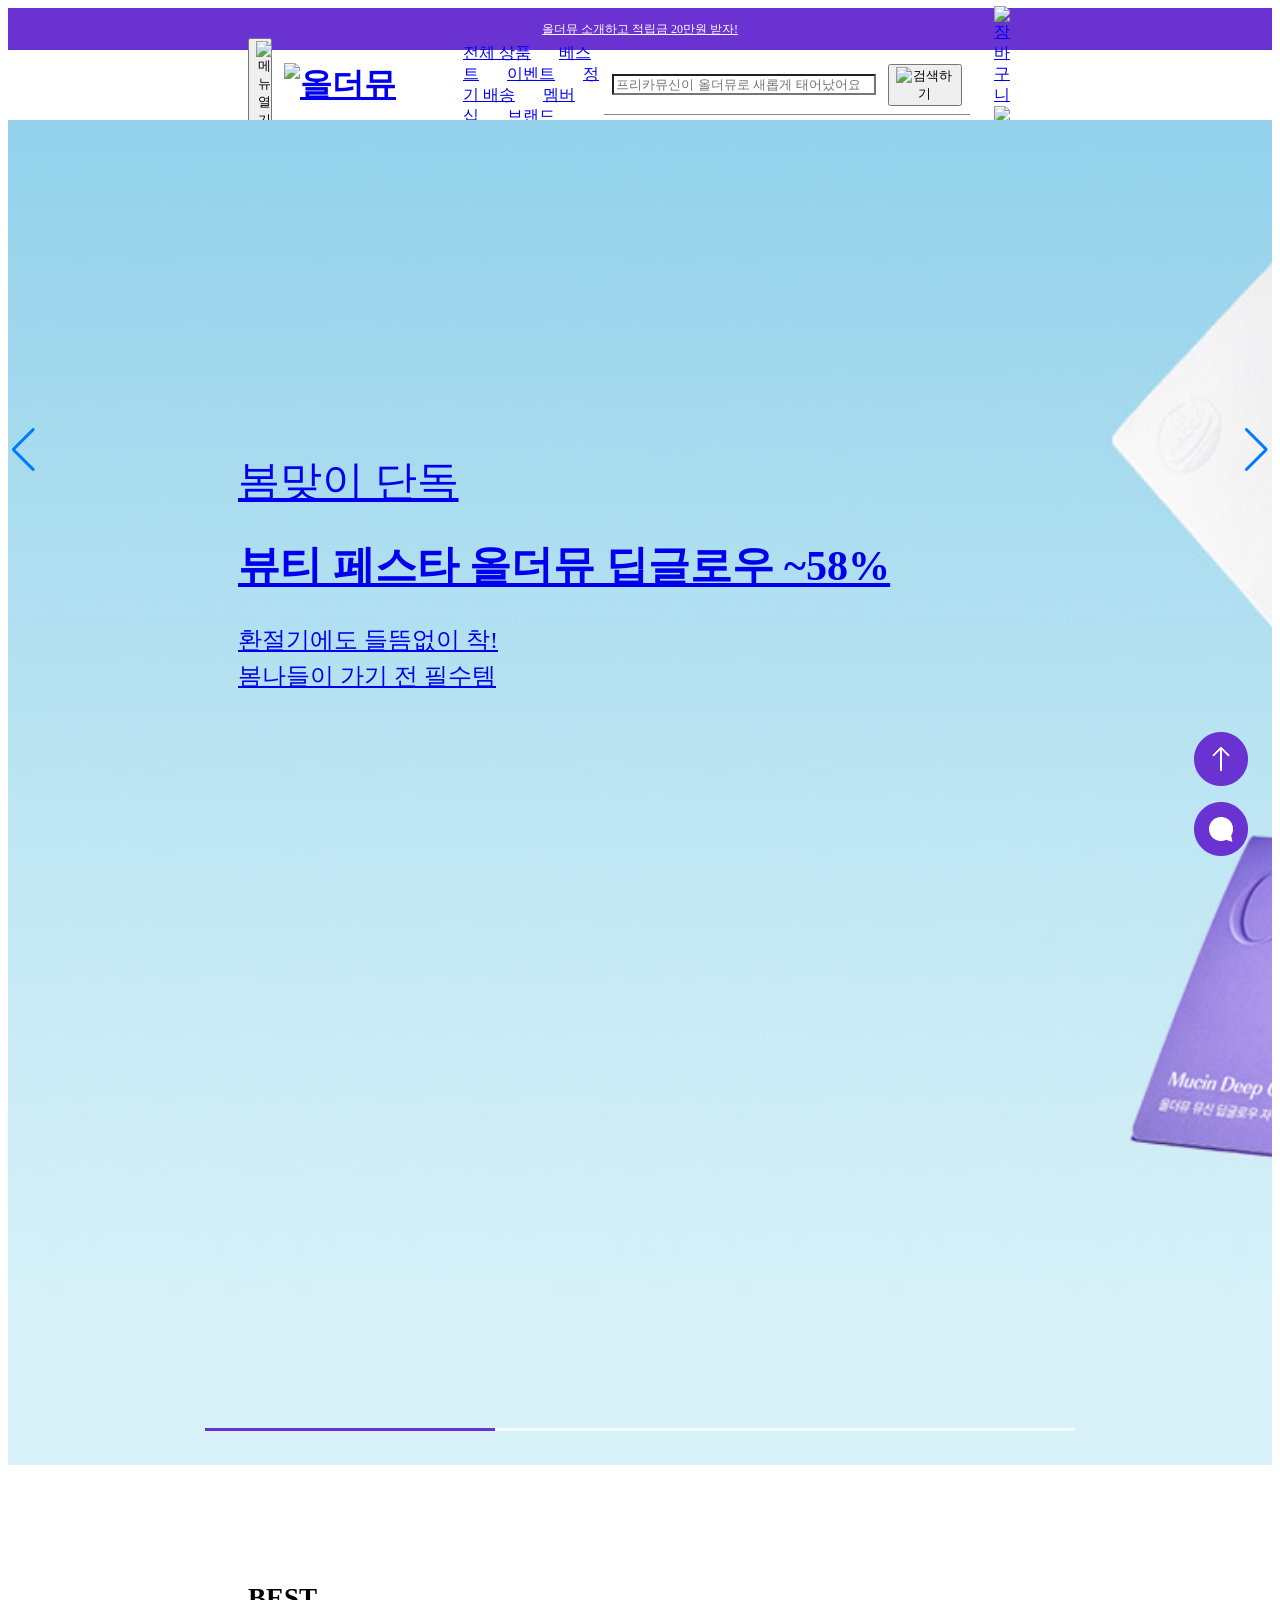
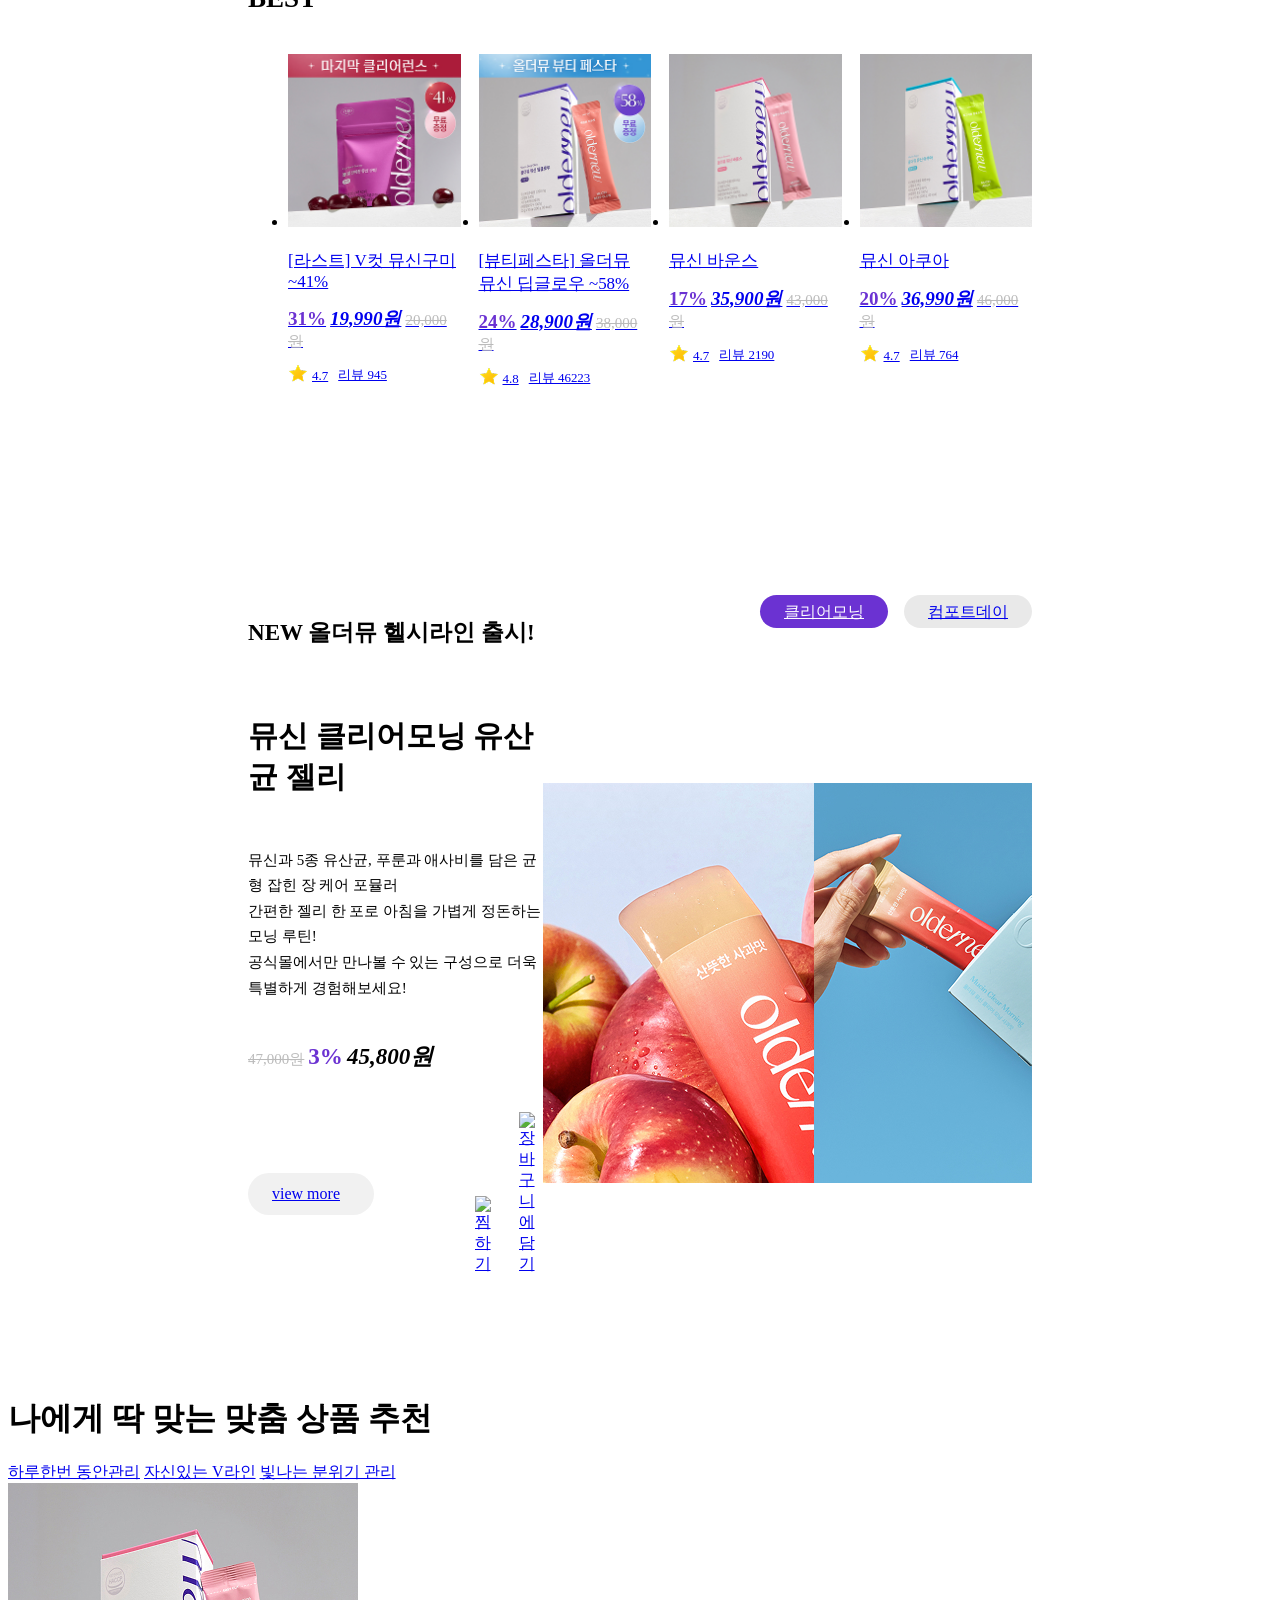
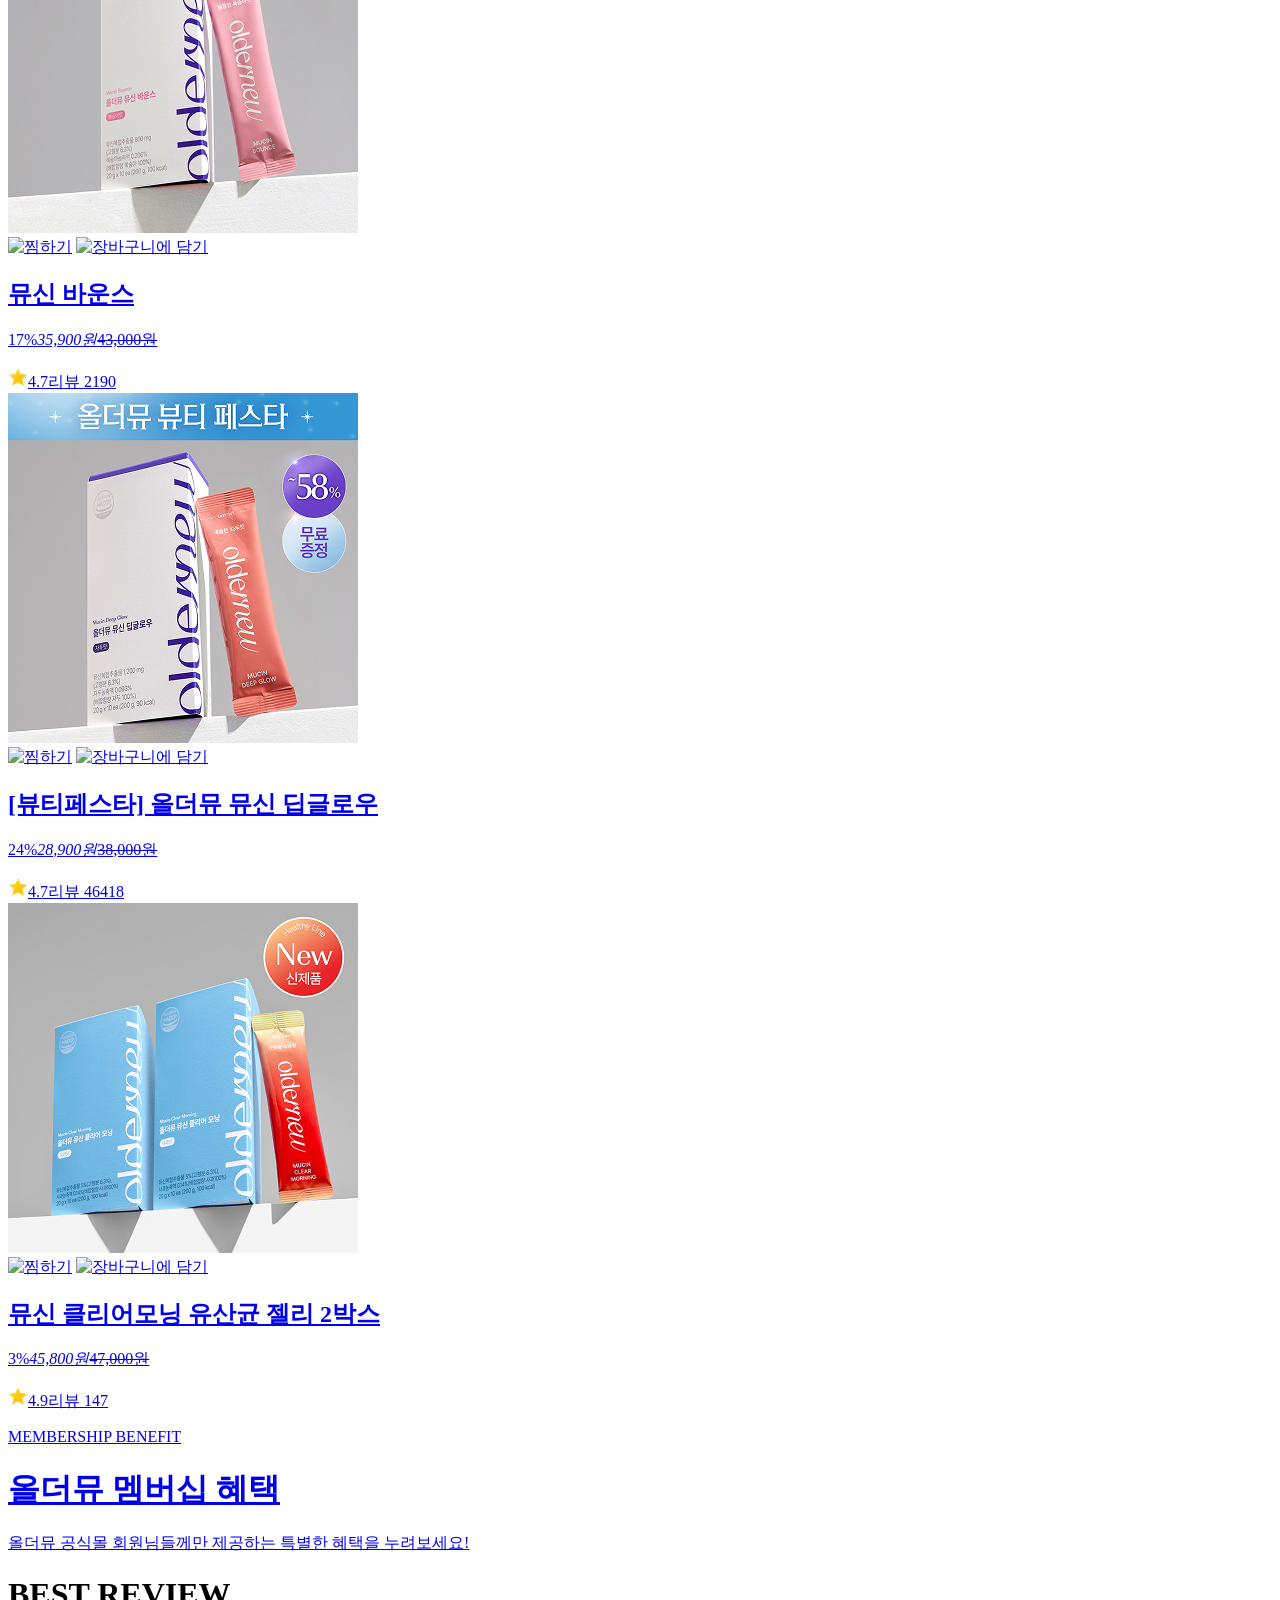
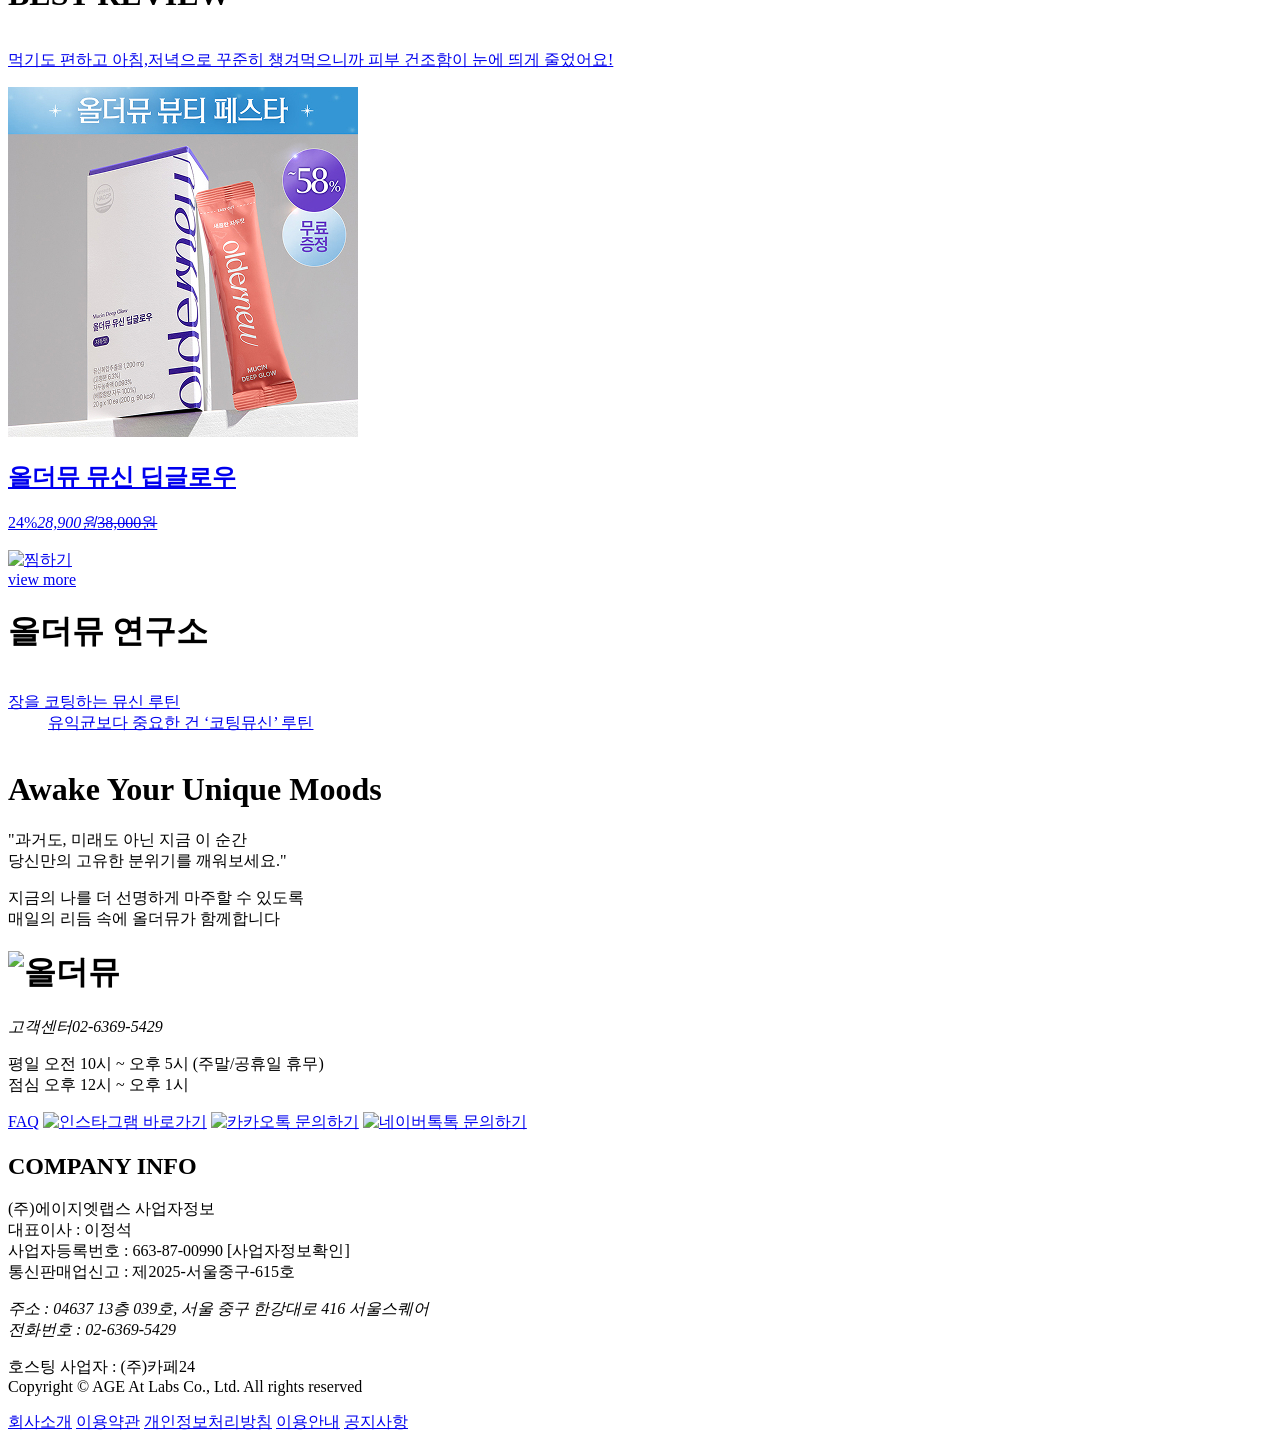
==== commit 978097f1: "신제품 영역까지 완료" ====
--- a/index.html
+++ b/index.html
@@ -45,10 +45,10 @@
                 <button type="button" id="menu_btn"><img src="./images/common/menu.png" alt="메뉴 열기"></button><!-- 모바일 환경에서 보여지는 햄버거메뉴 아이콘 -->
                 <h1><a href="#"><img src="./images/common/logo.png" alt="올더뮤"></a></h1>
                 <nav class="gnb_pc"><!-- pc, tablet 용 -->
-                    <a href="#">전체상품</a>
+                    <a href="#">전체 상품</a>
                     <a href="#">베스트</a>
                     <a href="#">이벤트</a>
-                    <a href="#">정기배송</a>
+                    <a href="#">정기 배송</a>
                     <a href="#">멤버십</a>
                     <a href="#">브랜드</a>
                 </nav>
@@ -124,7 +124,7 @@
                             </a>
                         </div>
                     </div>
-                    <div class="swiper-pagination pagi"></div>
+                    <div class="swiper-pagination bar"></div>
                 </div>
             </div>
             <div id="best_wrap">
@@ -132,7 +132,10 @@
                 <ul class="best_list">
                     <li class="best_product best1">
                         <div class="best_photo_box">
-                            <a href="#" class="photo"><img src="./images/product/gummy.jpg" alt=""></a>
+                            <a href="#" class="photo">
+                                <img class="prod" src="./images/product/gummy.jpg" alt="">
+                                <img class="prod_hover" src="./images/product/gummy_h.jpg" alt="">
+                            </a>
                             <div class="like_cart">
                                 <a href="#" class="like"><img src="./images/common/like.png" alt="찜하기"></a>
                                 <a href="#" class="cart"><img src="./images/common/cart.png" alt="장바구니에 담기"></a>
@@ -141,14 +144,17 @@
                         <div class="best_txt_box">
                             <a href="#">
                                 <h2>[라스트] V컷 뮤신구미 ~41%</h2>
-                                <p class="price"><span class=" discount">31%</span><em>19,990원</em><del>20,000원</del></p>
-                            </a>
-                            <a href="#" class="review"><img src="./images/common/rating.png" alt=""><span class="rating">4.7</span><span class="review-count">리뷰 945</span></a>
+                                <p class="price"><span class="discount">31%</span><em>19,990원</em><del>20,000원</del></p>
+                            </a>
+                            <a href="#" class="review"><img src="./images/common/rating.png" alt=""><span class="rating">4.7</span><span class="review_count">리뷰 945</span></a>
                         </div>
                     </li>
                     <li class="best_product best2">
                         <div class="best_photo_box">
-                            <a href="#" class="photo"><img src="./images/product/deepglow.jpg" alt=""></a>
+                            <a href="#" class="photo">
+                                <img class="prod" src="./images/product/deepglow.jpg" alt="">
+                                <img class="prod_hover" src="./images/product/deepglow_h.jpg" alt="">
+                            </a>
                             <div class="like_cart">
                                 <a href="#" class="like"><img src="./images/common/like.png" alt="찜하기"></a>
                                 <a href="#" class="cart"><img src="./images/common/cart.png" alt="장바구니에 담기"></a>
@@ -159,12 +165,15 @@
                                 <h2>[뷰티페스타] 올더뮤 뮤신 딥글로우 ~58%</h2>
                                 <p class="price"><span class=" discount">24%</span><em>28,900원</em><del>38,000원</del></p>
                             </a>
-                            <a href="#" class="review"><img src="./images/common/rating.png" alt=""><span class="rating">4.8</span><span class="review-count">리뷰 46223</span></a>
+                            <a href="#" class="review"><img src="./images/common/rating.png" alt=""><span class="rating">4.8</span><span class="review_count">리뷰 46223</span></a>
                         </div>
                     </li>
                     <li class="best_product best3">
                         <div class="best_photo_box">
-                            <a href="#" class="photo"><img src="./images/product/bounce.jpg" alt=""></a>
+                            <a href="#" class="photo">
+                                <img class="prod" src="./images/product/bounce.jpg" alt="">
+                                <img class="prod_hover" src="./images/product/bounce_h.jpg" alt="">
+                            </a>
                             <div class="like_cart">
                                 <a href="#" class="like"><img src="./images/common/like.png" alt="찜하기"></a>
                                 <a href="#" class="cart"><img src="./images/common/cart.png" alt="장바구니에 담기"></a>
@@ -175,12 +184,15 @@
                                 <h2>뮤신 바운스</h2>
                                 <p class="price"><span class=" discount">17%</span><em>35,900원</em><del>43,000원</del></p>
                             </a>
-                            <a href="#" class="review"><img src="./images/common/rating.png" alt=""><span class="rating">4.7</span><span class="review-count">리뷰 2190</span></a>
+                            <a href="#" class="review"><img src="./images/common/rating.png" alt=""><span class="rating">4.7</span><span class="review_count">리뷰 2190</span></a>
                         </div>
                     </li>
                     <li class="best_product best4">
                         <div class="best_photo_box">
-                            <a href="#" class="photo"><img src="./images/product/aqua.jpg" alt=""></a>
+                            <a href="#" class="photo">
+                                <img class="prod" src="./images/product/aqua.jpg" alt="">
+                                <img class="prod_hover" src="./images/product/aqua_h.jpg" alt="">
+                            </a>
                             <div class="like_cart">
                                 <a href="#" class="like"><img src="./images/common/like.png" alt="찜하기"></a>
                                 <a href="#" class="cart"><img src="./images/common/cart.png" alt="장바구니에 담기"></a>
@@ -191,7 +203,7 @@
                                 <h2>뮤신 아쿠아</h2>
                                 <p class="price"><span class=" discount">20%</span><em>36,990원</em><del>46,000원</del></p>
                             </a>
-                            <a href="#" class="review"><img src="./images/common/rating.png" alt=""><span class="rating">4.7</span><span class="review-count">리뷰 764</span></a>
+                            <a href="#" class="review"><img src="./images/common/rating.png" alt=""><span class="rating">4.7</span><span class="review_count">리뷰 764</span></a>
                         </div>
                     </li>
                 </ul>
@@ -200,7 +212,7 @@
                 <div class="new_title_tab">
                     <h1>NEW 올더뮤 헬시라인 출시!</h1>
                     <div class="tab">
-                        <a href="#" class="clear">클리어모닝</a>
+                        <a href="#" class="clear active">클리어모닝</a>
                         <a href="#" class="comfort">컴포트데이</a>
                     </div>
                 </div>
@@ -210,17 +222,18 @@
                         <p class="detail">
                             <span>뮤신과 5종 유산균, 푸룬과 애사비를 담은 균형 잡힌 장 케어 포뮬러</span>
                             <span>간편한 젤리 한 포로 아침을 가볍게 정돈하는 모닝 루틴!</span>
-                            <span>공식몰에서만 만나볼 수 있는 구성으로 더욱 특별하게 경험해보세요!</span></p>
+                            <span>공식몰에서만 만나볼 수 있는 구성으로 더욱 특별하게 경험해보세요!</span>
+                        </p>
                         <p class="price"><del>47,000원</del><span class="discount">3%</span><em>45,800원</em></p>
                         <div class="more">
-                            <a href="#" class="more_btn">view more<img src="./images/common/more.png" alt=""></a>
+                            <a href="#" class="more_btn"><span>view more</span><img src="./images/common/more.png" alt=""></a>
                             <div class="like_cart">
                                 <a href="#" class="like"><img src="./images/common/like.png" alt="찜하기"></a>
                                 <a href="#" class="cart"><img src="./images/common/cart.png" alt="장바구니에 담기"></a>
                             </div>
                         </div>
                     </div>
-                    <div class="swiper clear_swiper">
+                    <div class="swiper new_swiper">
                         <div class="swiper-wrapper">
                             <div class="swiper-slide slide1"><img src="./images/main/new_clear1.jpg" alt=""></div>
                             <div class="swiper-slide slide2"><img src="./images/main/new_clear2.jpg" alt=""></div>
@@ -238,14 +251,14 @@
                         </p>
                         <p class="price"><del>47,000원</del><span class="discount">3%</span><em>45,800원</em></p>
                         <div class="more">
-                            <a href="#" class="more_btn">view more<img src="./images/common/more.png" alt=""></a>
+                            <a href="#" class="more_btn"><span>view more</span><img src="./images/common/more.png" alt=""></a>
                             <div class="like_cart">
                                 <a href="#" class="like"><img src="./images/common/like.png" alt="찜하기"></a>
                                 <a href="#" class="cart"><img src="./images/common/cart.png" alt="장바구니에 담기"></a>
                             </div>
                         </div>
                     </div>
-                    <div class="swiper clear_swiper">
+                    <div class="swiper new_swiper">
                         <div class="swiper-wrapper">
                             <div class="swiper-slide slide1"><img src="./images/main/new_comport1.jpg" alt=""></div>
                             <div class="swiper-slide slide2"><img src="./images/main/new_comport2.jpg" alt=""></div>
@@ -279,7 +292,7 @@
                                         <h2>뮤신 바운스</h2>
                                         <p class="price"><span class=" discount">17%</span><em>35,900원</em><del>43,000원</del></p>
                                     </a>
-                                    <a href="#" class="review"><img src="./images/common/rating.png" alt=""><span class="rating">4.7</span><span class="review-count">리뷰 2190</span></a>
+                                    <a href="#" class="review"><img src="./images/common/rating.png" alt=""><span class="rating">4.7</span><span class="review_count">리뷰 2190</span></a>
                                 </div>
                             </div>
                             <div class="swiper-slide slide2">
@@ -295,7 +308,7 @@
                                         <h2>[라스트] V컷 뮤신구미 ~41%</h2>
                                         <p class="price"><span class=" discount">31%</span><em>19,990원</em><del>20,000원</del></p>
                                     </a>
-                                    <a href="#" class="review"><img src="./images/common/rating.png" alt=""><span class="rating">4.7</span><span class="review-count">리뷰 945</span></a>
+                                    <a href="#" class="review"><img src="./images/common/rating.png" alt=""><span class="rating">4.7</span><span class="review_count">리뷰 945</span></a>
                                 </div>
                             </div>
                             <div class="swiper-slide slide3">
@@ -311,7 +324,7 @@
                                         <h2>뮤신 아쿠아</h2>
                                         <p class="price"><span class=" discount">20%</span><em>36,990원</em><del>46,000원</del></p>
                                     </a>
-                                    <a href="#" class="review"><img src="./images/common/rating.png" alt=""><span class="rating">4.7</span><span class="review-count">리뷰 764</span></a>
+                                    <a href="#" class="review"><img src="./images/common/rating.png" alt=""><span class="rating">4.7</span><span class="review_count">리뷰 764</span></a>
                                 </div>
                             </div>
                         </div>
@@ -331,7 +344,7 @@
                                         <h2>[뷰티페스타] 올더뮤 뮤신 딥글로우</h2>
                                         <p class="price"><span class=" discount">24%</span><em>28,900원</em><del>38,000원</del></p>
                                     </a>
-                                    <a href="#" class="review"><img src="./images/common/rating.png" alt=""><span class="rating">4.7</span><span class="review-count">리뷰 46418</span></a>
+                                    <a href="#" class="review"><img src="./images/common/rating.png" alt=""><span class="rating">4.7</span><span class="review_count">리뷰 46418</span></a>
                                 </div>
                             </div>
                             <div class="swiper-slide slide2">
@@ -347,7 +360,7 @@
                                         <h2>[라스트] V컷 뮤신구미 ~41%</h2>
                                         <p class="price"><span class=" discount">31%</span><em>19,990원</em><del>20,000원</del></p>
                                     </a>
-                                    <a href="#" class="review"><img src="./images/common/rating.png" alt=""><span class="rating">4.7</span><span class="review-count">리뷰 945</span></a>
+                                    <a href="#" class="review"><img src="./images/common/rating.png" alt=""><span class="rating">4.7</span><span class="review_count">리뷰 945</span></a>
                                 </div>
                             </div>
                             <div class="swiper-slide slide3">
@@ -363,7 +376,7 @@
                                         <h2>뮤신 바운스</h2>
                                         <p class="price"><span class=" discount">17%</span><em>35,900원</em><del>43,000원</del></p>
                                     </a>
-                                    <a href="#" class="review"><img src="./images/common/rating.png" alt=""><span class="rating">4.7</span><span class="review-count">리뷰 2190</span></a>
+                                    <a href="#" class="review"><img src="./images/common/rating.png" alt=""><span class="rating">4.7</span><span class="review_count">리뷰 2190</span></a>
                                 </div>
                             </div>
                         </div>
@@ -383,7 +396,7 @@
                                         <h2>뮤신 클리어모닝 유산균 젤리 2박스</h2>
                                         <p class="price"><span class=" discount">3%</span><em>45,800원</em><del>47,000원</del></p>
                                     </a>
-                                    <a href="#" class="review"><img src="./images/common/rating.png" alt=""><span class="rating">4.9</span><span class="review-count">리뷰 147</span></a>
+                                    <a href="#" class="review"><img src="./images/common/rating.png" alt=""><span class="rating">4.9</span><span class="review_count">리뷰 147</span></a>
                                 </div>
                             </div>
                             <div class="swiper-slide slide2">
@@ -399,7 +412,7 @@
                                         <h2>[뷰티페스타] 올더뮤 뮤신 딥글로우</h2>
                                         <p class="price"><span class=" discount">24%</span><em>28,900원</em><del>38,000원</del></p>
                                     </a>
-                                    <a href="#" class="review"><img src="./images/common/rating.png" alt=""><span class="rating">4.7</span><span class="review-count">리뷰 46418</span></a>
+                                    <a href="#" class="review"><img src="./images/common/rating.png" alt=""><span class="rating">4.7</span><span class="review_count">리뷰 46418</span></a>
                                 </div>
                             </div>
                             <div class="swiper-slide slide3">
@@ -415,7 +428,7 @@
                                         <h2>뮤신 아쿠아</h2>
                                         <p class="price"><span class=" discount">20%</span><em>36,990원</em><del>46,000원</del></p>
                                     </a>
-                                    <a href="#" class="review"><img src="./images/common/rating.png" alt=""><span class="rating">4.7</span><span class="review-count">리뷰 764</span></a>
+                                    <a href="#" class="review"><img src="./images/common/rating.png" alt=""><span class="rating">4.7</span><span class="review_count">리뷰 764</span></a>
                                 </div>
                             </div>
                         </div>
@@ -553,7 +566,7 @@
                         </div>
                     </div>
                 </div>
-                <a href="#" class="more_btn">view more<img src="./images/common/more.png" alt=""></a>
+                <a href="#" class="more_btn"><span>view more</span><img src="./images/common/more.png" alt=""></a>
             </div>
             <div id="magazin_wrap">
                 <h1>올더뮤 연구소</h1>
--- a/styles/index.css
+++ b/styles/index.css
@@ -1,5 +1,5 @@
 /* index.css */
-/* ==================================== 띠배너 */
+/* ================================================================= 띠배너 */
 #wrap #top_bnr {
     background-color: #6B32D2;
 } /* bg */
@@ -13,9 +13,9 @@
 #wrap #top_bnr .top_bnr_swiper .swiper-wrapper .slide2 {}
 #wrap #top_bnr .top_bnr_swiper .swiper-wrapper .slide3 {}
 
-/* ====================================== main */
-#wrap main
-/* ====================================== fab */
+/* ===================================================================== main */
+#wrap main {}
+/* ======================================================================= fab */
 #wrap main #fab_wrap {
     position: fixed; right: 32px; bottom: 40px; z-index: 999;
 }
@@ -29,14 +29,14 @@
 #wrap main #fab_wrap .chat_btn {margin-top: 12px;}
 #wrap main #fab_wrap .chat_btn img {width: 100%;}
 
-/* ====================================== 히어로배너 */
+/* =============================================================== 히어로배너 */
 #wrap main #hero_bnr_wrap {}
 #wrap main #hero_bnr_wrap .hero_bnr_swiper {}
 #wrap main #hero_bnr_wrap .hero_bnr_swiper .swiper-wrapper {}
 /* --------------------------- 공통 swiper-slide */
 #wrap main #hero_bnr_wrap .hero_bnr_swiper .swiper-wrapper .swiper-slide {}
 #wrap main #hero_bnr_wrap .hero_bnr_swiper .swiper-wrapper .swiper-slide a {
-    display: block; background-position: center; background-size: cover; padding:290px 230px;
+    display: block; background-position: center; background-size: cover; height: 85vh; padding: 290px 230px;
 }
 #wrap main #hero_bnr_wrap .hero_bnr_swiper .swiper-wrapper .swiper-slide a .bnr_txt {}
 #wrap main #hero_bnr_wrap .hero_bnr_swiper .swiper-wrapper .swiper-slide a .bnr_txt .title {margin-bottom: 28px;}
@@ -49,4 +49,98 @@
 #wrap main #hero_bnr_wrap .hero_bnr_swiper .swiper-wrapper .slide2 a {background-image: url(../images/main/hero_bnr2.jpg);}
 #wrap main #hero_bnr_wrap .hero_bnr_swiper .swiper-wrapper .slide3 a {background-image: url(../images/main/hero_bnr3.jpg);}
 /* --------------------------- swiper-pagination */
-#wrap main #hero_bnr_wrap .hero_bnr_swiper .pagi {}+#wrap main #hero_bnr_wrap .hero_bnr_swiper .bar {
+    width: 870px; height: 3px; top: auto;
+    bottom: 34px; left: 50%; transform: translateX(-50%);
+    background: rgba(255, 255, 255, 0.8);
+}
+#wrap main #hero_bnr_wrap .hero_bnr_swiper .bar .swiper-pagination-progressbar-fill {background: #6B32D2;}
+
+/* ======================================================================================== 베스트 */
+#wrap #best_wrap {padding: 100px 240px;}
+#wrap #best_wrap h1 {font-size: 1.69rem; font-weight: 600; margin-bottom: 40px;}
+#wrap #best_wrap .best_list {display: flex; gap: 18px;}
+/* --------------------------------------- 베스트 상품 공통 */
+#wrap #best_wrap .best_list .best_product {}
+/* --------------------------------------- 베스트 상품 공통 - 이미지박스 */
+#wrap #best_wrap .best_list .best_product .best_photo_box {position: relative; margin-bottom: 18px;}
+#wrap #best_wrap .best_list .best_product .best_photo_box:hover .like_cart {opacity: 1; transform: translate(-50%, 0);}
+#wrap #best_wrap .best_list .best_product .best_photo_box:hover .photo .prod_hover {opacity: 1;}
+#wrap #best_wrap .best_list .best_product .best_photo_box .photo {display: block;}
+#wrap #best_wrap .best_list .best_product .best_photo_box .photo img {width: 100%;}
+#wrap #best_wrap .best_list .best_product .best_photo_box .photo img.prod {}
+#wrap #best_wrap .best_list .best_product .best_photo_box .photo img.prod_hover {
+    position: absolute; top: 0; left: 0; opacity: 0;
+    transition: 0.5s;
+}
+/* --------------------------------------------- 이미지에 호버 했을 때 보이는 아이콘 */
+#wrap #best_wrap .best_list .best_product .best_photo_box .like_cart {
+    position: absolute; bottom: 20px; left: 50%; transform: translate(-50%, 10px); z-index: 888;
+    opacity: 0; transition: 0.3s;
+}
+#wrap #best_wrap .best_list .best_product .best_photo_box .like_cart a {
+    display: inline-block; padding: 10px; background: rgba(255, 255, 255, 0.6); border-radius: 50%;
+}
+#wrap #best_wrap .best_list .best_product .best_photo_box .like_cart a.like {margin-right: 20px;}
+#wrap #best_wrap .best_list .best_product .best_photo_box .like_cart a img {width: 24px; display: block;} 
+/* --------------------------------------- 베스트 상품 공통 - 텍스트박스 */
+#wrap #best_wrap .best_list .best_product .best_txt_box {}
+#wrap #best_wrap .best_list .best_product .best_txt_box > a {}
+#wrap #best_wrap .best_list .best_product .best_txt_box > a h2 {font-size: 1.06rem; font-weight: 500;}
+#wrap #best_wrap .best_list .best_product .best_txt_box > a .price {margin: 12px 0;}
+#wrap #best_wrap .best_list .best_product .best_txt_box > a .price .discount {font-size: 1.19rem; font-weight: 600; color: #6B32D2;}
+#wrap #best_wrap .best_list .best_product .best_txt_box > a .price em {font-size: 1.19rem; font-weight: 600; margin: 4px;}
+#wrap #best_wrap .best_list .best_product .best_txt_box > a .price del {font-size: 0.94rem; font-weight: 400; color: #bbb;}
+#wrap #best_wrap .best_list .best_product .best_txt_box .review {display: flex; align-items: center;}
+#wrap #best_wrap .best_list .best_product .best_txt_box .review img {}
+#wrap #best_wrap .best_list .best_product .best_txt_box .review span {font-size: 0.81rem; transform: translateY(3px);}
+#wrap #best_wrap .best_list .best_product .best_txt_box .review .rating {margin:0 10px 0 4px;}
+#wrap #best_wrap .best_list .best_product .best_txt_box .review .review_count {}
+
+/* ================================================================================= 신제품 영역 */
+#wrap #new_wrap {padding: 100px 240px;}
+/* --------------------------------------- 제목 + 탭 */
+#wrap #new_wrap .new_title_tab {display: flex; justify-content: space-between; margin-bottom: 32px;}
+#wrap #new_wrap .new_title_tab h1 {font-size: 1.44rem; font-weight: 600;}
+#wrap #new_wrap .new_title_tab .tab {}
+#wrap #new_wrap .new_title_tab .tab a {padding: 8px 24px; background: #e9e9e9; border-radius: 999px; margin-right: 12px;}
+#wrap #new_wrap .new_title_tab .tab a:last-child {margin: 0;}
+#wrap #new_wrap .new_title_tab .tab a.active {background: #6B32D2; color: #fff;}
+/* --------------------------------------- 탭 안 내용 공통 */
+#wrap #new_wrap .new_product {display: flex; justify-content: space-between; align-items: center;}
+/* --------------------------------------- 탭 안 내용 공통 - 텍스트 박스 */
+#wrap #new_wrap .new_product .new_txt_box {}
+#wrap #new_wrap .new_product .new_txt_box > * {margin-bottom: 40px;}
+#wrap #new_wrap .new_product .new_txt_box:last-child {}
+#wrap #new_wrap .new_product .new_txt_box h1 {font-size: 1.88rem; font-weight: 600; margin-bottom: 50px;}
+#wrap #new_wrap .new_product .new_txt_box .detail {}
+#wrap #new_wrap .new_product .new_txt_box .detail span {display: block; font-size: 0.94rem; line-height: 1.7;}
+#wrap #new_wrap .new_product .new_txt_box .price {}
+#wrap #new_wrap .new_product .new_txt_box .price del {font-size: 0.94rem; font-weight: 400; color: #bbb;}
+#wrap #new_wrap .new_product .new_txt_box .price .discount {
+    font-size: 1.44rem; font-weight: 600;
+    color: #6B32D2; margin: 4px;
+}
+#wrap #new_wrap .new_product .new_txt_box .price em {font-size: 1.44rem; font-weight: 600;}
+#wrap #new_wrap .new_product .new_txt_box .more {
+    display: flex; justify-content: space-between; align-items: center; margin: 0;
+}
+#wrap #new_wrap .new_product .new_txt_box .more .more_btn {padding: 12px 24px; background-color: #f1f1f1; border-radius: 999px;}
+#wrap #new_wrap .new_product .new_txt_box .more .more_btn span {margin-right: 10px;}
+#wrap #new_wrap .new_product .new_txt_box .more .more_btn img {transform: translateY(3px);}
+#wrap #new_wrap .new_product .new_txt_box .more .like_cart {}
+#wrap #new_wrap .new_product .new_txt_box .more .like_cart a {display: inline-block; width: 24px;}
+#wrap #new_wrap .new_product .new_txt_box .more .like_cart a.like {margin-right: 16px;}
+#wrap #new_wrap .new_product .new_txt_box .more .like_cart a img {width: 100%;}
+/* --------------------------------------- 탭 안 내용 공통 - 스와이퍼 */
+#wrap #new_wrap .new_product .new_swiper {width: 750px; margin:0;}
+#wrap #new_wrap .new_product .new_swiper .swiper-wrapper {}
+#wrap #new_wrap .new_product .new_swiper .swiper-wrapper .swiper-slide {}
+/* --------------------------------------- 탭 안 내용 개별 - 스와이퍼 */
+#wrap #new_wrap .new_product .new_swiper .swiper-wrapper .slide1 {}
+#wrap #new_wrap .new_product .new_swiper .swiper-wrapper .slide2 {}
+#wrap #new_wrap .new_product .new_swiper .swiper-wrapper .slide3 {}
+/* --------------------------------------- 탭 안 내용 개별 - 클리어 */
+#wrap #new_wrap .clear_container {}
+/* --------------------------------------- 탭 안 내용 개별 - 컴포트 */
+#wrap #new_wrap .comfort_container {display: none;}
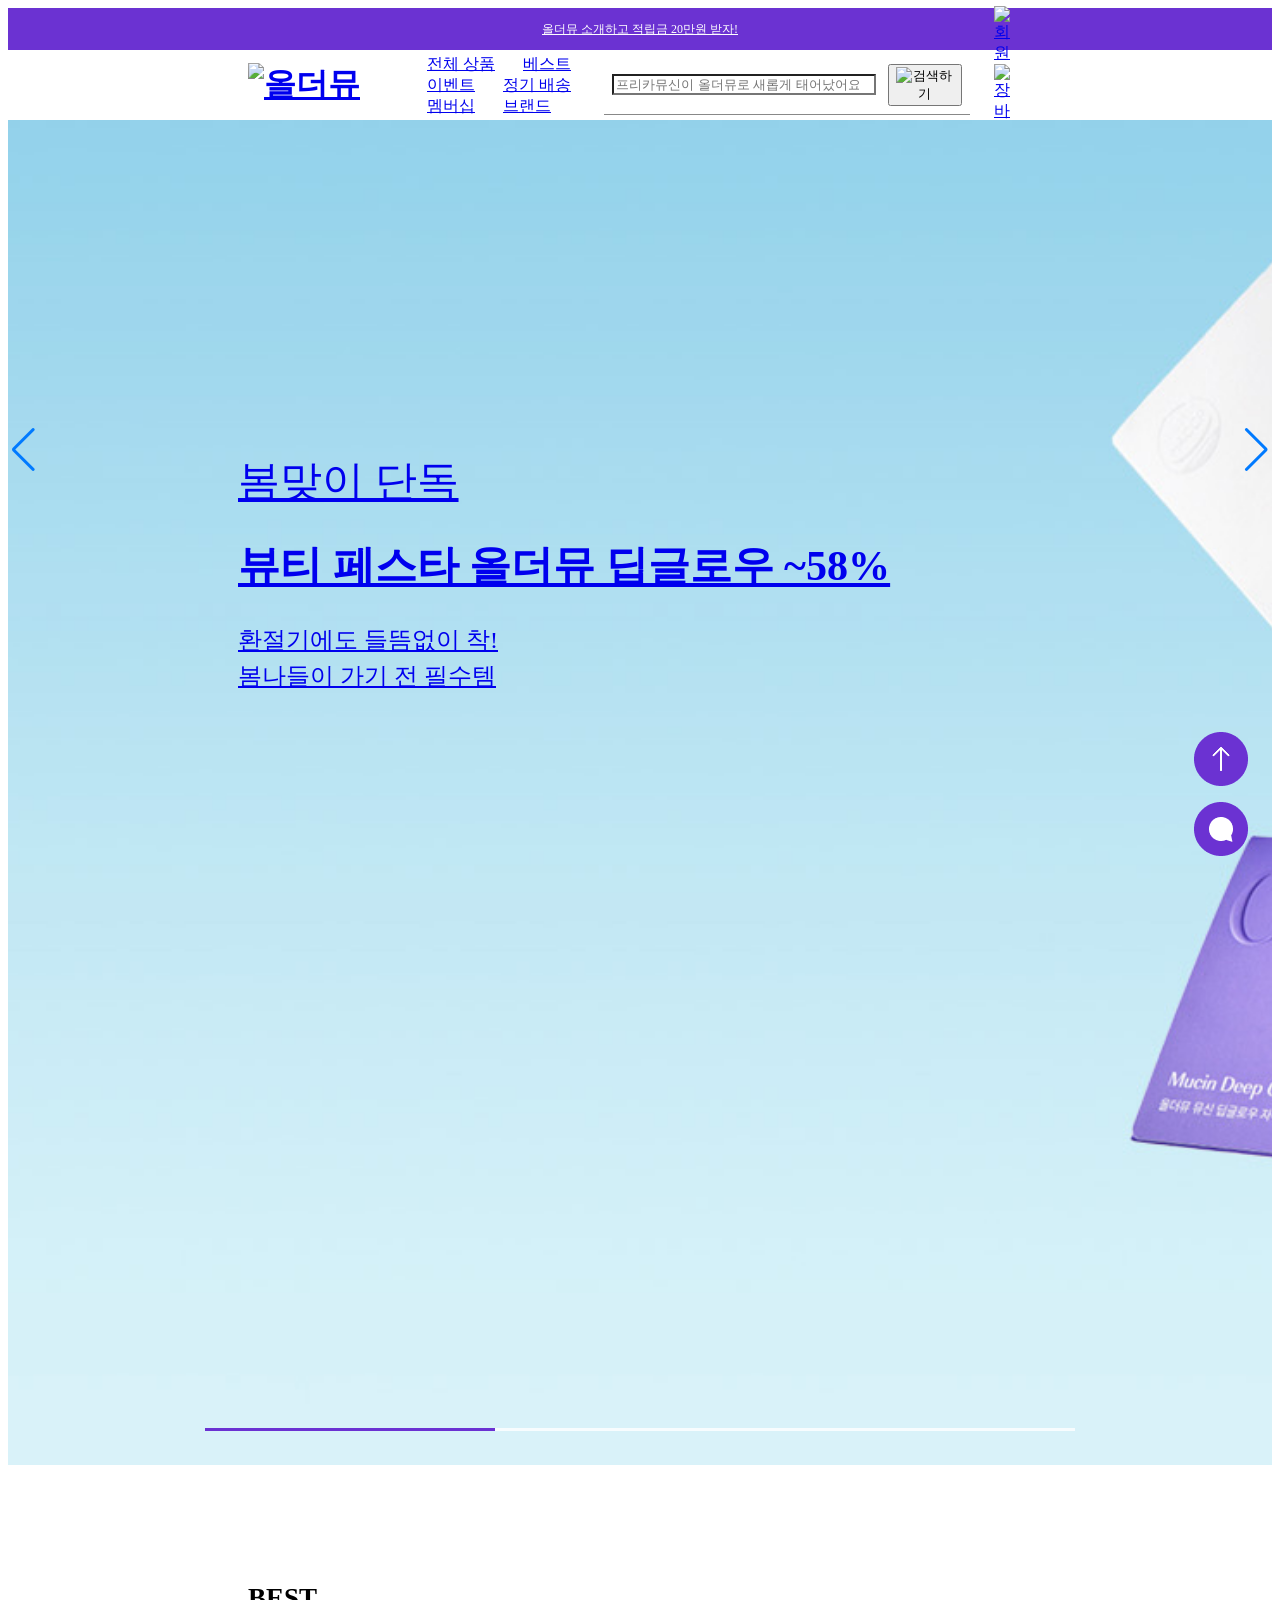
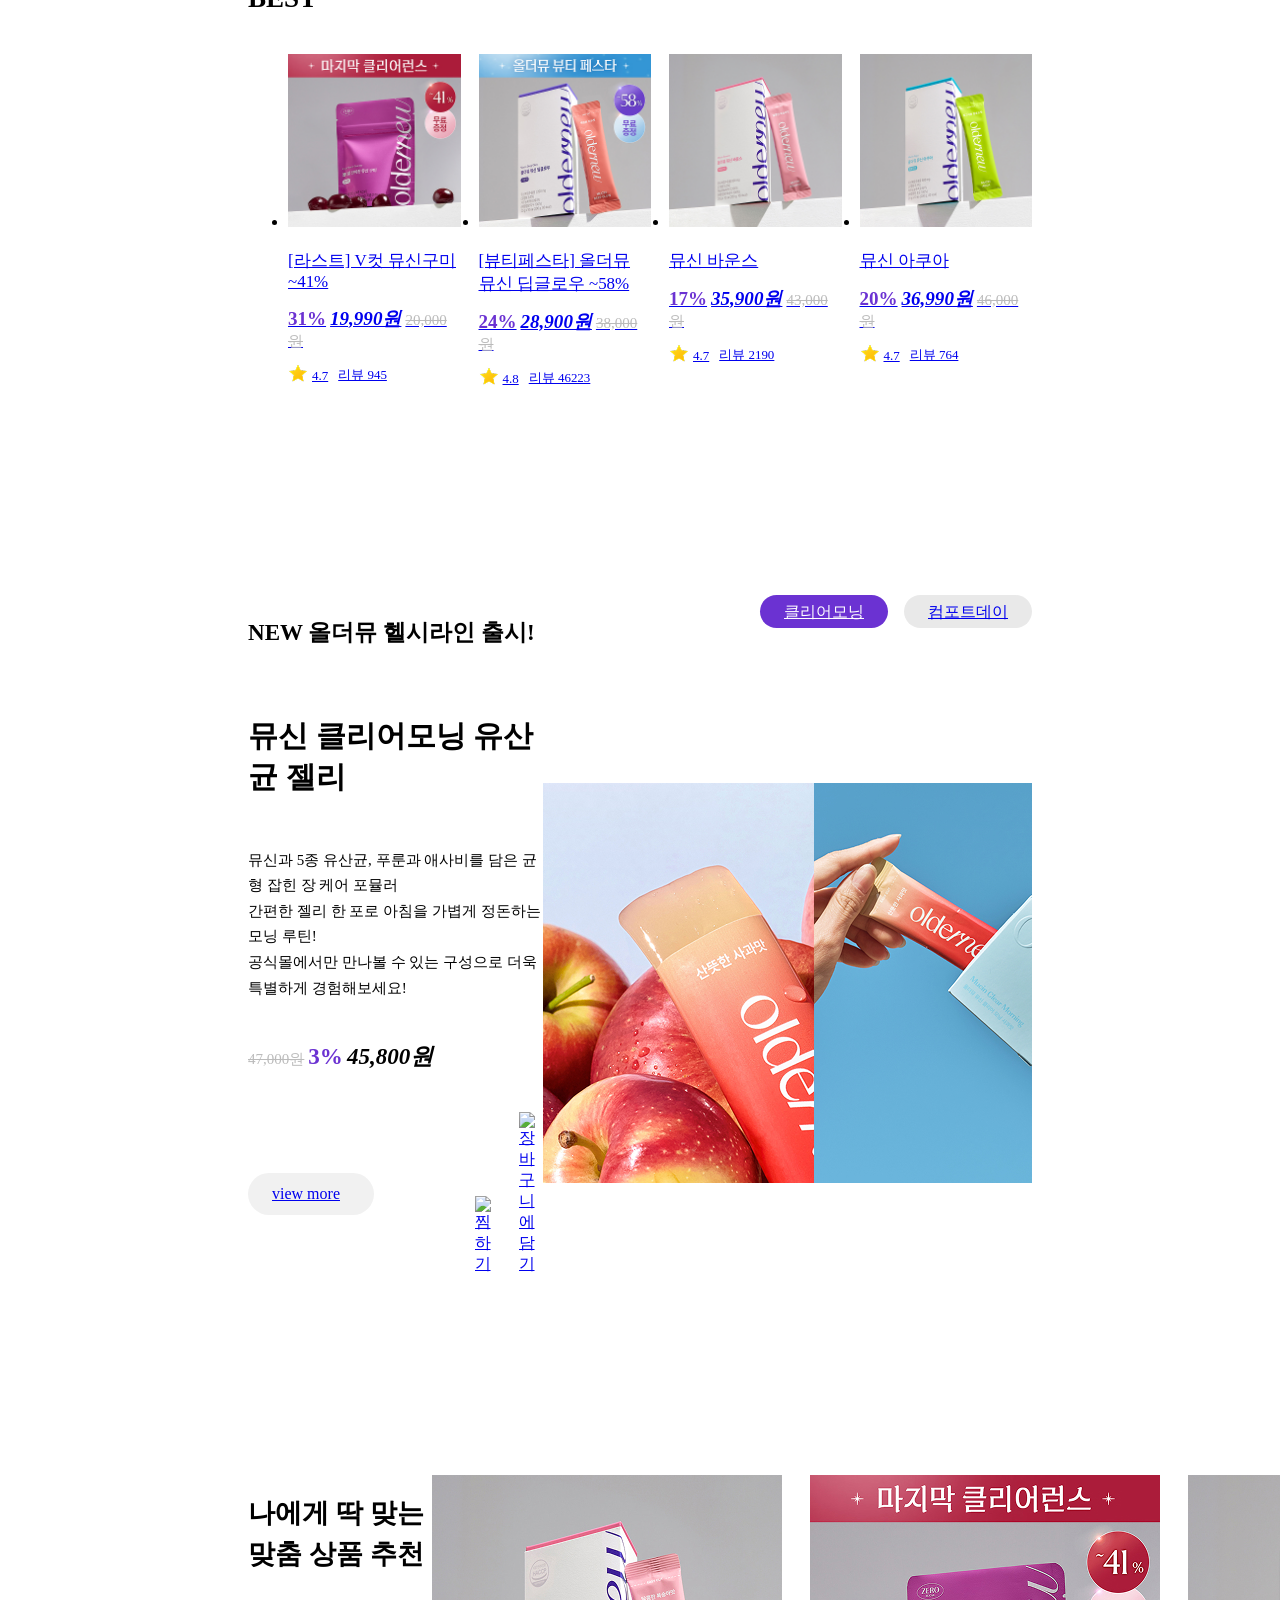
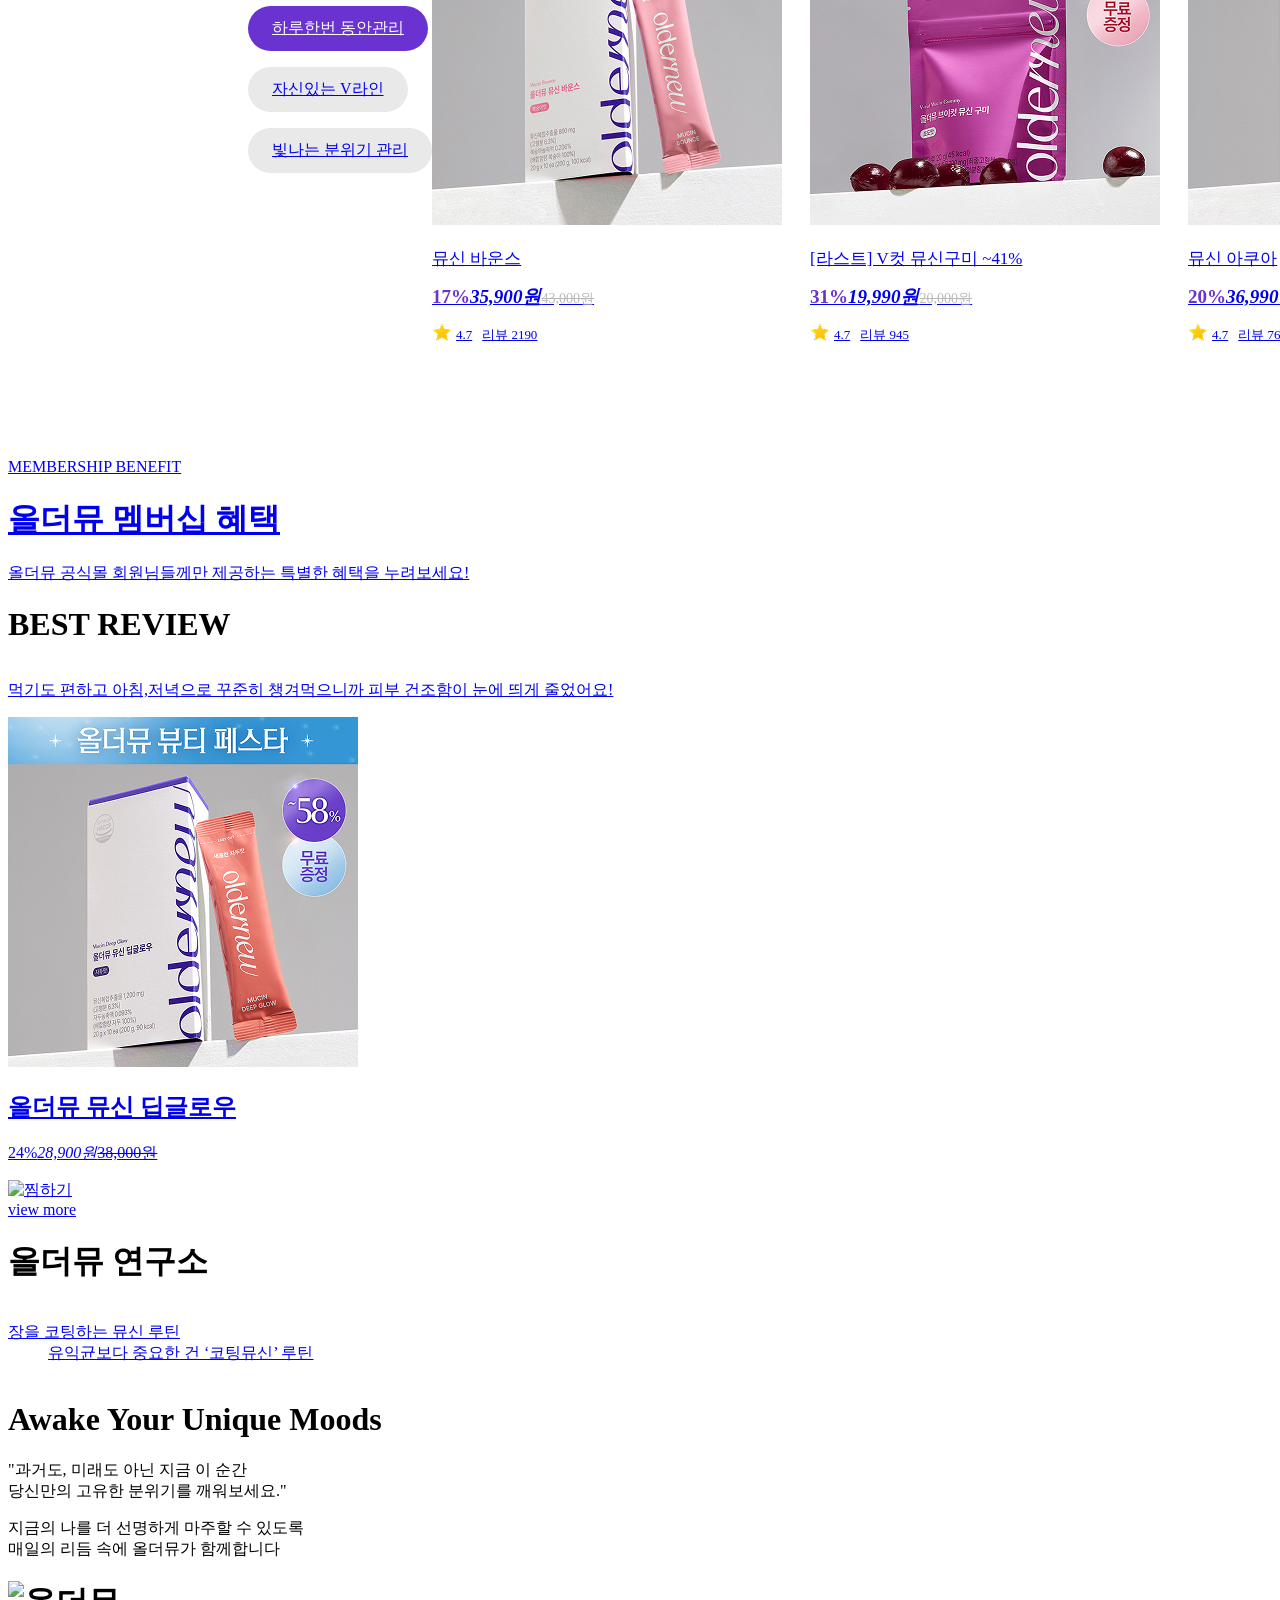
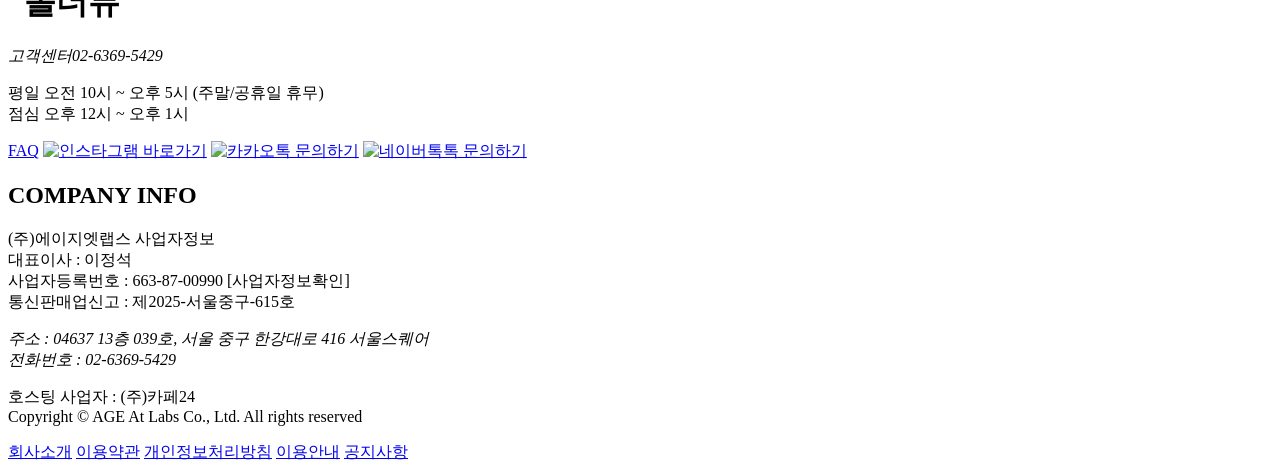
==== commit a2eaacdf: "신제품 영역 js까지 완료, 맞춤추천 css+js" ====
--- a/index.html
+++ b/index.html
@@ -59,8 +59,8 @@
                     <button type="submit" id="search_btn"><img src="./images/common/search.png" alt="검색하기"></button>
                 </form>
                 <div class="user_box">
+                    <a href="#" class="user"><img src="./images/common/user.png" alt="회원"></a>
                     <a href="#" class="cart"><img src="./images/common/cart.png" alt="장바구니"></a>
-                    <a href="#" class="user"><img src="./images/common/user.png" alt="회원"></a>
                 </div>
             </div>
         </header>
@@ -131,7 +131,7 @@
                 <h1>BEST</h1>
                 <ul class="best_list">
                     <li class="best_product best1">
-                        <div class="best_photo_box">
+                        <div class="photo_box">
                             <a href="#" class="photo">
                                 <img class="prod" src="./images/product/gummy.jpg" alt="">
                                 <img class="prod_hover" src="./images/product/gummy_h.jpg" alt="">
@@ -141,7 +141,7 @@
                                 <a href="#" class="cart"><img src="./images/common/cart.png" alt="장바구니에 담기"></a>
                             </div>
                         </div>
-                        <div class="best_txt_box">
+                        <div class="txt_box">
                             <a href="#">
                                 <h2>[라스트] V컷 뮤신구미 ~41%</h2>
                                 <p class="price"><span class="discount">31%</span><em>19,990원</em><del>20,000원</del></p>
@@ -150,7 +150,7 @@
                         </div>
                     </li>
                     <li class="best_product best2">
-                        <div class="best_photo_box">
+                        <div class="photo_box">
                             <a href="#" class="photo">
                                 <img class="prod" src="./images/product/deepglow.jpg" alt="">
                                 <img class="prod_hover" src="./images/product/deepglow_h.jpg" alt="">
@@ -160,7 +160,7 @@
                                 <a href="#" class="cart"><img src="./images/common/cart.png" alt="장바구니에 담기"></a>
                             </div>
                         </div>
-                        <div class="best_txt_box">
+                        <div class="txt_box">
                             <a href="#">
                                 <h2>[뷰티페스타] 올더뮤 뮤신 딥글로우 ~58%</h2>
                                 <p class="price"><span class=" discount">24%</span><em>28,900원</em><del>38,000원</del></p>
@@ -169,7 +169,7 @@
                         </div>
                     </li>
                     <li class="best_product best3">
-                        <div class="best_photo_box">
+                        <div class="photo_box">
                             <a href="#" class="photo">
                                 <img class="prod" src="./images/product/bounce.jpg" alt="">
                                 <img class="prod_hover" src="./images/product/bounce_h.jpg" alt="">
@@ -179,7 +179,7 @@
                                 <a href="#" class="cart"><img src="./images/common/cart.png" alt="장바구니에 담기"></a>
                             </div>
                         </div>
-                        <div class="best_txt_box">
+                        <div class="txt_box">
                             <a href="#">
                                 <h2>뮤신 바운스</h2>
                                 <p class="price"><span class=" discount">17%</span><em>35,900원</em><del>43,000원</del></p>
@@ -188,7 +188,7 @@
                         </div>
                     </li>
                     <li class="best_product best4">
-                        <div class="best_photo_box">
+                        <div class="photo_box">
                             <a href="#" class="photo">
                                 <img class="prod" src="./images/product/aqua.jpg" alt="">
                                 <img class="prod_hover" src="./images/product/aqua_h.jpg" alt="">
@@ -198,7 +198,7 @@
                                 <a href="#" class="cart"><img src="./images/common/cart.png" alt="장바구니에 담기"></a>
                             </div>
                         </div>
-                        <div class="best_txt_box">
+                        <div class="txt_box">
                             <a href="#">
                                 <h2>뮤신 아쿠아</h2>
                                 <p class="price"><span class=" discount">20%</span><em>36,990원</em><del>46,000원</del></p>
@@ -271,7 +271,7 @@
                 <div class="recommendation_left">
                     <h1>나에게 딱 맞는 <span>맞춤 상품 추천</span></h1>
                     <div class="tab">
-                        <a href="#" class="once_day">하루한번 동안관리</a>
+                        <a href="#" class="once_day active">하루한번 동안관리</a>
                         <a href="#" class="v_line">자신있는 V라인</a>
                         <a href="#" class="mode">빛나는 분위기 관리</a>
                     </div>
@@ -280,14 +280,17 @@
                     <div class="swiper once_day_swiper">
                         <div class="swiper-wrapper">
                             <div class="swiper-slide slide1">
-                                <div class="rec_photo_box">
-                                    <a href="#" class="photo"><img src="./images/product/bounce.jpg" alt=""></a>
-                                    <div class="like_cart">
-                                        <a href="#" class="like"><img src="./images/common/like.png" alt="찜하기"></a>
-                                        <a href="#" class="cart"><img src="./images/common/cart.png" alt="장바구니에 담기"></a>
-                                    </div>
-                                </div>
-                                <div class="rec_txt_box">
+                                <div class="photo_box">
+                                    <a href="#" class="photo">
+                                        <img class="prod" src="./images/product/bounce.jpg" alt="">
+                                        <img class="prod_hover" src="./images/product/bounce_h.jpg" alt="">
+                                    </a>
+                                    <div class="like_cart">
+                                        <a href="#" class="like"><img src="./images/common/like.png" alt="찜하기"></a>
+                                        <a href="#" class="cart"><img src="./images/common/cart.png" alt="장바구니에 담기"></a>
+                                    </div>
+                                </div>
+                                <div class="txt_box">
                                     <a href="#">
                                         <h2>뮤신 바운스</h2>
                                         <p class="price"><span class=" discount">17%</span><em>35,900원</em><del>43,000원</del></p>
@@ -296,14 +299,17 @@
                                 </div>
                             </div>
                             <div class="swiper-slide slide2">
-                                <div class="rec_photo_box">
-                                    <a href="#" class="photo"><img src="./images/product/gummy.jpg" alt=""></a>
-                                    <div class="like_cart">
-                                        <a href="#" class="like"><img src="./images/common/like.png" alt="찜하기"></a>
-                                        <a href="#" class="cart"><img src="./images/common/cart.png" alt="장바구니에 담기"></a>
-                                    </div>
-                                </div>
-                                <div class="rec_txt_box">
+                                <div class="photo_box">
+                                    <a href="#" class="photo">
+                                        <img class="prod" src="./images/product/gummy.jpg" alt="">
+                                        <img class="prod_hover" src="./images/product/gummy_h.jpg" alt="">
+                                    </a>
+                                    <div class="like_cart">
+                                        <a href="#" class="like"><img src="./images/common/like.png" alt="찜하기"></a>
+                                        <a href="#" class="cart"><img src="./images/common/cart.png" alt="장바구니에 담기"></a>
+                                    </div>
+                                </div>
+                                <div class="txt_box">
                                     <a href="#">
                                         <h2>[라스트] V컷 뮤신구미 ~41%</h2>
                                         <p class="price"><span class=" discount">31%</span><em>19,990원</em><del>20,000원</del></p>
@@ -312,14 +318,17 @@
                                 </div>
                             </div>
                             <div class="swiper-slide slide3">
-                                <div class="rec_photo_box">
-                                    <a href="#" class="photo"><img src="./images/product/aqua.jpg" alt=""></a>
-                                    <div class="like_cart">
-                                        <a href="#" class="like"><img src="./images/common/like.png" alt="찜하기"></a>
-                                        <a href="#" class="cart"><img src="./images/common/cart.png" alt="장바구니에 담기"></a>
-                                    </div>
-                                </div>
-                                <div class="rec_txt_box">
+                                <div class="photo_box">
+                                    <a href="#" class="photo">
+                                        <img class="prod" src="./images/product/aqua.jpg" alt="">
+                                        <img class="prod_hover" src="./images/product/aqua_h.jpg" alt="">
+                                    </a>
+                                    <div class="like_cart">
+                                        <a href="#" class="like"><img src="./images/common/like.png" alt="찜하기"></a>
+                                        <a href="#" class="cart"><img src="./images/common/cart.png" alt="장바구니에 담기"></a>
+                                    </div>
+                                </div>
+                                <div class="txt_box">
                                     <a href="#">
                                         <h2>뮤신 아쿠아</h2>
                                         <p class="price"><span class=" discount">20%</span><em>36,990원</em><del>46,000원</del></p>
@@ -332,14 +341,17 @@
                     <div class="swiper v_line_swiper">
                         <div class="swiper-wrapper">
                             <div class="swiper-slide slide1">
-                                <div class="rec_photo_box">
-                                    <a href="#" class="photo"><img src="./images/product/deepglow.jpg" alt=""></a>
-                                    <div class="like_cart">
-                                        <a href="#" class="like"><img src="./images/common/like.png" alt="찜하기"></a>
-                                        <a href="#" class="cart"><img src="./images/common/cart.png" alt="장바구니에 담기"></a>
-                                    </div>
-                                </div>
-                                <div class="rec_txt_box">
+                                <div class="photo_box">
+                                    <a href="#" class="photo">
+                                        <img class="prod" src="./images/product/deepglow.jpg" alt="">
+                                        <img class="prod_hover" src="./images/product/deepglow_h.jpg" alt="">
+                                    </a>
+                                    <div class="like_cart">
+                                        <a href="#" class="like"><img src="./images/common/like.png" alt="찜하기"></a>
+                                        <a href="#" class="cart"><img src="./images/common/cart.png" alt="장바구니에 담기"></a>
+                                    </div>
+                                </div>
+                                <div class="txt_box">
                                     <a href="#">
                                         <h2>[뷰티페스타] 올더뮤 뮤신 딥글로우</h2>
                                         <p class="price"><span class=" discount">24%</span><em>28,900원</em><del>38,000원</del></p>
@@ -348,14 +360,17 @@
                                 </div>
                             </div>
                             <div class="swiper-slide slide2">
-                                <div class="rec_photo_box">
-                                    <a href="#" class="photo"><img src="./images/product/gummy.jpg" alt=""></a>
-                                    <div class="like_cart">
-                                        <a href="#" class="like"><img src="./images/common/like.png" alt="찜하기"></a>
-                                        <a href="#" class="cart"><img src="./images/common/cart.png" alt="장바구니에 담기"></a>
-                                    </div>
-                                </div>
-                                <div class="rec_txt_box">
+                                <div class="photo_box">
+                                    <a href="#" class="photo">
+                                        <img class="prod" src="./images/product/gummy.jpg" alt="">
+                                        <img class="prod_hover" src="./images/product/gummy_h.jpg" alt="">
+                                    </a>
+                                    <div class="like_cart">
+                                        <a href="#" class="like"><img src="./images/common/like.png" alt="찜하기"></a>
+                                        <a href="#" class="cart"><img src="./images/common/cart.png" alt="장바구니에 담기"></a>
+                                    </div>
+                                </div>
+                                <div class="txt_box">
                                     <a href="#">
                                         <h2>[라스트] V컷 뮤신구미 ~41%</h2>
                                         <p class="price"><span class=" discount">31%</span><em>19,990원</em><del>20,000원</del></p>
@@ -364,14 +379,17 @@
                                 </div>
                             </div>
                             <div class="swiper-slide slide3">
-                                <div class="rec_photo_box">
-                                    <a href="#" class="photo"><img src="./images/product/bounce.jpg" alt=""></a>
-                                    <div class="like_cart">
-                                        <a href="#" class="like"><img src="./images/common/like.png" alt="찜하기"></a>
-                                        <a href="#" class="cart"><img src="./images/common/cart.png" alt="장바구니에 담기"></a>
-                                    </div>
-                                </div>
-                                <div class="rec_txt_box">
+                                <div class="photo_box">
+                                    <a href="#" class="photo">
+                                        <img class="prod" src="./images/product/bounce.jpg" alt="">
+                                        <img class="prod_hover" src="./images/product/bounce_h.jpg" alt="">
+                                    </a>
+                                    <div class="like_cart">
+                                        <a href="#" class="like"><img src="./images/common/like.png" alt="찜하기"></a>
+                                        <a href="#" class="cart"><img src="./images/common/cart.png" alt="장바구니에 담기"></a>
+                                    </div>
+                                </div>
+                                <div class="txt_box">
                                     <a href="#">
                                         <h2>뮤신 바운스</h2>
                                         <p class="price"><span class=" discount">17%</span><em>35,900원</em><del>43,000원</del></p>
@@ -384,14 +402,17 @@
                     <div class="swiper mode_swiper">
                         <div class="swiper-wrapper">
                             <div class="swiper-slide slide1">
-                                <div class="rec_photo_box">
-                                    <a href="#" class="photo"><img src="./images/product/clear.jpg" alt=""></a>
-                                    <div class="like_cart">
-                                        <a href="#" class="like"><img src="./images/common/like.png" alt="찜하기"></a>
-                                        <a href="#" class="cart"><img src="./images/common/cart.png" alt="장바구니에 담기"></a>
-                                    </div>
-                                </div>
-                                <div class="rec_txt_box">
+                                <div class="photo_box">
+                                    <a href="#" class="photo">
+                                        <img class="prod" src="./images/product/clear.jpg" alt="">
+                                        <img class="prod_hover" src="./images/product/clear_h.jpg" alt="">
+                                    </a>
+                                    <div class="like_cart">
+                                        <a href="#" class="like"><img src="./images/common/like.png" alt="찜하기"></a>
+                                        <a href="#" class="cart"><img src="./images/common/cart.png" alt="장바구니에 담기"></a>
+                                    </div>
+                                </div>
+                                <div class="txt_box">
                                     <a href="#">
                                         <h2>뮤신 클리어모닝 유산균 젤리 2박스</h2>
                                         <p class="price"><span class=" discount">3%</span><em>45,800원</em><del>47,000원</del></p>
@@ -400,14 +421,17 @@
                                 </div>
                             </div>
                             <div class="swiper-slide slide2">
-                                <div class="rec_photo_box">
-                                    <a href="#" class="photo"><img src="./images/product/deepglow.jpg" alt=""></a>
-                                    <div class="like_cart">
-                                        <a href="#" class="like"><img src="./images/common/like.png" alt="찜하기"></a>
-                                        <a href="#" class="cart"><img src="./images/common/cart.png" alt="장바구니에 담기"></a>
-                                    </div>
-                                </div>
-                                <div class="rec_txt_box">
+                                <div class="photo_box">
+                                    <a href="#" class="photo">
+                                        <img class="prod" src="./images/product/deepglow.jpg" alt="">
+                                        <img class="prod_hover" src="./images/product/deepglow_h.jpg" alt="">
+                                    </a>
+                                    <div class="like_cart">
+                                        <a href="#" class="like"><img src="./images/common/like.png" alt="찜하기"></a>
+                                        <a href="#" class="cart"><img src="./images/common/cart.png" alt="장바구니에 담기"></a>
+                                    </div>
+                                </div>
+                                <div class="txt_box">
                                     <a href="#">
                                         <h2>[뷰티페스타] 올더뮤 뮤신 딥글로우</h2>
                                         <p class="price"><span class=" discount">24%</span><em>28,900원</em><del>38,000원</del></p>
@@ -416,14 +440,17 @@
                                 </div>
                             </div>
                             <div class="swiper-slide slide3">
-                                <div class="rec_photo_box">
-                                    <a href="#" class="photo"><img src="./images/product/aqua.jpg" alt=""></a>
-                                    <div class="like_cart">
-                                        <a href="#" class="like"><img src="./images/common/like.png" alt="찜하기"></a>
-                                        <a href="#" class="cart"><img src="./images/common/cart.png" alt="장바구니에 담기"></a>
-                                    </div>
-                                </div>
-                                <div class="rec_txt_box">
+                                <div class="photo_box">
+                                    <a href="#" class="photo">
+                                        <img class="prod" src="./images/product/aqua.jpg" alt="">
+                                        <img class="prod_hover" src="./images/product/aqua_h.jpg" alt="">
+                                    </a>
+                                    <div class="like_cart">
+                                        <a href="#" class="like"><img src="./images/common/like.png" alt="찜하기"></a>
+                                        <a href="#" class="cart"><img src="./images/common/cart.png" alt="장바구니에 담기"></a>
+                                    </div>
+                                </div>
+                                <div class="txt_box">
                                     <a href="#">
                                         <h2>뮤신 아쿠아</h2>
                                         <p class="price"><span class=" discount">20%</span><em>36,990원</em><del>46,000원</del></p>
--- a/styles/common.css
+++ b/styles/common.css
@@ -1,12 +1,12 @@
 /* common.css */
-/* ==================================header */
+/* ===================================================== header */
 #wrap {}
 #wrap header {
     display: flex; align-items: center; justify-content: space-between; height: 70px;
     padding: 0 240px;
 }
 #wrap header .h_left {display: flex; align-items: center;}
-#wrap header .h_left #menu_btn {width: 24px; margin-right: 12px;}/* 전체메뉴 펼치기(햄버거 메뉴) */
+#wrap header .h_left #menu_btn {width: 24px; margin-right: 12px; display: none;}/* 전체메뉴 펼치기(햄버거 메뉴) */
 #wrap header .h_left #menu_btn img {width: 100%;}
 #wrap header .h_left h1 { margin-right: 34px;}
 #wrap header .h_left h1 a {display: block; width: 145px;}
@@ -26,10 +26,10 @@
 }
 #wrap header .h_right #search_box #search_btn {}
 #wrap header .h_right .user_box {}
-#wrap header .h_right .user_box .cart {display: inline-block; width: 24px; margin-right: 14px;}
+#wrap header .h_right .user_box .user {display: inline-block; width: 24px; margin-right: 14px;}
+#wrap header .h_right .user_box .user img {width: 100%;}
+#wrap header .h_right .user_box .cart {display: inline-block; width: 24px;}
 #wrap header .h_right .user_box .cart img {width: 100%;}
-#wrap header .h_right .user_box .user {display: inline-block; width: 24px;}
-#wrap header .h_right .user_box .user img {width: 100%;}
 /* 햄버거메뉴 클릭하면 보이는 영역 */
 #wrap #side_menu {display: none;} 
 #wrap #side_menu .menu_top {}
@@ -42,4 +42,4 @@
 #wrap #side_menu .gnb_mobile {} /* mobile(js로 복붙) */
 #wrap #side_menu .lnb {}
 #wrap #side_menu .lnb a {}
-#wrap .overlay {} /* 모바일 환경에서 메뉴를 열었을때 뒷 배경이 어둡게 보이도록 함(클릭하면 메뉴 닫힘) */+#wrap .overlay {} /* 모바일 환경에서 메뉴를 열었을때 뒷 배경이 어둡게 보이도록 함(클릭하면 메뉴 닫힘) */
--- a/styles/index.css
+++ b/styles/index.css
@@ -57,90 +57,144 @@
 #wrap main #hero_bnr_wrap .hero_bnr_swiper .bar .swiper-pagination-progressbar-fill {background: #6B32D2;}
 
 /* ======================================================================================== 베스트 */
-#wrap #best_wrap {padding: 100px 240px;}
-#wrap #best_wrap h1 {font-size: 1.69rem; font-weight: 600; margin-bottom: 40px;}
-#wrap #best_wrap .best_list {display: flex; gap: 18px;}
+#wrap main #best_wrap {padding: 100px 240px;}
+#wrap main #best_wrap h1 {font-size: 1.69rem; font-weight: 600; margin-bottom: 40px;}
+#wrap main #best_wrap .best_list {display: flex; gap: 18px;}
 /* --------------------------------------- 베스트 상품 공통 */
-#wrap #best_wrap .best_list .best_product {}
+#wrap main #best_wrap .best_list .best_product {}
 /* --------------------------------------- 베스트 상품 공통 - 이미지박스 */
-#wrap #best_wrap .best_list .best_product .best_photo_box {position: relative; margin-bottom: 18px;}
-#wrap #best_wrap .best_list .best_product .best_photo_box:hover .like_cart {opacity: 1; transform: translate(-50%, 0);}
-#wrap #best_wrap .best_list .best_product .best_photo_box:hover .photo .prod_hover {opacity: 1;}
-#wrap #best_wrap .best_list .best_product .best_photo_box .photo {display: block;}
-#wrap #best_wrap .best_list .best_product .best_photo_box .photo img {width: 100%;}
-#wrap #best_wrap .best_list .best_product .best_photo_box .photo img.prod {}
-#wrap #best_wrap .best_list .best_product .best_photo_box .photo img.prod_hover {
+#wrap main #best_wrap .best_list .best_product .photo_box {position: relative; margin-bottom: 18px;}
+#wrap main #best_wrap .best_list .best_product .photo_box:hover .like_cart {opacity: 1; transform: translate(-50%, 0);}
+#wrap main #best_wrap .best_list .best_product .photo_box:hover .photo .prod_hover {opacity: 1;}
+#wrap main #best_wrap .best_list .best_product .photo_box .photo {display: block;}
+#wrap main #best_wrap .best_list .best_product .photo_box .photo img {width: 100%;}
+#wrap main #best_wrap .best_list .best_product .photo_box .photo img.prod {}
+#wrap main #best_wrap .best_list .best_product .photo_box .photo img.prod_hover {
     position: absolute; top: 0; left: 0; opacity: 0;
     transition: 0.5s;
 }
 /* --------------------------------------------- 이미지에 호버 했을 때 보이는 아이콘 */
-#wrap #best_wrap .best_list .best_product .best_photo_box .like_cart {
+#wrap main #best_wrap .best_list .best_product .photo_box .like_cart {
     position: absolute; bottom: 20px; left: 50%; transform: translate(-50%, 10px); z-index: 888;
     opacity: 0; transition: 0.3s;
 }
-#wrap #best_wrap .best_list .best_product .best_photo_box .like_cart a {
-    display: inline-block; padding: 10px; background: rgba(255, 255, 255, 0.6); border-radius: 50%;
-}
-#wrap #best_wrap .best_list .best_product .best_photo_box .like_cart a.like {margin-right: 20px;}
-#wrap #best_wrap .best_list .best_product .best_photo_box .like_cart a img {width: 24px; display: block;} 
+#wrap main #best_wrap .best_list .best_product .photo_box .like_cart a {display: inline-block; padding: 10px; background: rgba(255, 255, 255, 0.6); border-radius: 50%;}
+#wrap main #best_wrap .best_list .best_product .photo_box .like_cart a.like {margin-right: 20px;}
+#wrap main #best_wrap .best_list .best_product .photo_box .like_cart a img {width: 24px; display: block;} 
 /* --------------------------------------- 베스트 상품 공통 - 텍스트박스 */
-#wrap #best_wrap .best_list .best_product .best_txt_box {}
-#wrap #best_wrap .best_list .best_product .best_txt_box > a {}
-#wrap #best_wrap .best_list .best_product .best_txt_box > a h2 {font-size: 1.06rem; font-weight: 500;}
-#wrap #best_wrap .best_list .best_product .best_txt_box > a .price {margin: 12px 0;}
-#wrap #best_wrap .best_list .best_product .best_txt_box > a .price .discount {font-size: 1.19rem; font-weight: 600; color: #6B32D2;}
-#wrap #best_wrap .best_list .best_product .best_txt_box > a .price em {font-size: 1.19rem; font-weight: 600; margin: 4px;}
-#wrap #best_wrap .best_list .best_product .best_txt_box > a .price del {font-size: 0.94rem; font-weight: 400; color: #bbb;}
-#wrap #best_wrap .best_list .best_product .best_txt_box .review {display: flex; align-items: center;}
-#wrap #best_wrap .best_list .best_product .best_txt_box .review img {}
-#wrap #best_wrap .best_list .best_product .best_txt_box .review span {font-size: 0.81rem; transform: translateY(3px);}
-#wrap #best_wrap .best_list .best_product .best_txt_box .review .rating {margin:0 10px 0 4px;}
-#wrap #best_wrap .best_list .best_product .best_txt_box .review .review_count {}
+#wrap main #best_wrap .best_list .best_product .txt_box {}
+#wrap main #best_wrap .best_list .best_product .txt_box > a {}
+#wrap main #best_wrap .best_list .best_product .txt_box > a h2 {font-size: 1.06rem; font-weight: 500;}
+#wrap main #best_wrap .best_list .best_product .txt_box > a .price {margin: 12px 0;}
+#wrap main #best_wrap .best_list .best_product .txt_box > a .price .discount {font-size: 1.19rem; font-weight: 600; color: #6B32D2;}
+#wrap main #best_wrap .best_list .best_product .txt_box > a .price em {font-size: 1.19rem; font-weight: 600; margin: 4px;}
+#wrap main #best_wrap .best_list .best_product .txt_box > a .price del {font-size: 0.94rem; font-weight: 400; color: #bbb;}
+#wrap main #best_wrap .best_list .best_product .txt_box .review {display: flex; align-items: center;}
+#wrap main #best_wrap .best_list .best_product .txt_box .review img {}
+#wrap main #best_wrap .best_list .best_product .txt_box .review span {font-size: 0.81rem; transform: translateY(3px);}
+#wrap main #best_wrap .best_list .best_product .txt_box .review .rating {margin:0 10px 0 4px;}
+#wrap main #best_wrap .best_list .best_product .txt_box .review .review_count {}
 
 /* ================================================================================= 신제품 영역 */
-#wrap #new_wrap {padding: 100px 240px;}
+#wrap main #new_wrap {padding: 100px 240px;}
 /* --------------------------------------- 제목 + 탭 */
-#wrap #new_wrap .new_title_tab {display: flex; justify-content: space-between; margin-bottom: 32px;}
-#wrap #new_wrap .new_title_tab h1 {font-size: 1.44rem; font-weight: 600;}
-#wrap #new_wrap .new_title_tab .tab {}
-#wrap #new_wrap .new_title_tab .tab a {padding: 8px 24px; background: #e9e9e9; border-radius: 999px; margin-right: 12px;}
-#wrap #new_wrap .new_title_tab .tab a:last-child {margin: 0;}
-#wrap #new_wrap .new_title_tab .tab a.active {background: #6B32D2; color: #fff;}
+#wrap main #new_wrap .new_title_tab {display: flex; justify-content: space-between; margin-bottom: 32px;}
+#wrap main #new_wrap .new_title_tab h1 {font-size: 1.44rem; font-weight: 600;}
+#wrap main #new_wrap .new_title_tab .tab {}
+#wrap main #new_wrap .new_title_tab .tab a {padding: 8px 24px; background: #e9e9e9; border-radius: 999px; margin-right: 12px;}
+#wrap main #new_wrap .new_title_tab .tab a:last-child {margin: 0;}
+#wrap main #new_wrap .new_title_tab .tab a.active {background: #6B32D2; color: #fff;}
 /* --------------------------------------- 탭 안 내용 공통 */
-#wrap #new_wrap .new_product {display: flex; justify-content: space-between; align-items: center;}
+#wrap main #new_wrap .new_product {display: flex; justify-content: space-between; align-items: center;}
 /* --------------------------------------- 탭 안 내용 공통 - 텍스트 박스 */
-#wrap #new_wrap .new_product .new_txt_box {}
-#wrap #new_wrap .new_product .new_txt_box > * {margin-bottom: 40px;}
-#wrap #new_wrap .new_product .new_txt_box:last-child {}
-#wrap #new_wrap .new_product .new_txt_box h1 {font-size: 1.88rem; font-weight: 600; margin-bottom: 50px;}
-#wrap #new_wrap .new_product .new_txt_box .detail {}
-#wrap #new_wrap .new_product .new_txt_box .detail span {display: block; font-size: 0.94rem; line-height: 1.7;}
-#wrap #new_wrap .new_product .new_txt_box .price {}
-#wrap #new_wrap .new_product .new_txt_box .price del {font-size: 0.94rem; font-weight: 400; color: #bbb;}
-#wrap #new_wrap .new_product .new_txt_box .price .discount {
+#wrap main #new_wrap .new_product .new_txt_box {}
+#wrap main #new_wrap .new_product .new_txt_box > * {margin-bottom: 40px;}
+#wrap main #new_wrap .new_product .new_txt_box:last-child {}
+#wrap main #new_wrap .new_product .new_txt_box h1 {font-size: 1.88rem; font-weight: 600; margin-bottom: 50px;}
+#wrap main #new_wrap .new_product .new_txt_box .detail {}
+#wrap main #new_wrap .new_product .new_txt_box .detail span {display: block; font-size: 0.94rem; line-height: 1.7;}
+#wrap main #new_wrap .new_product .new_txt_box .price {}
+#wrap main #new_wrap .new_product .new_txt_box .price del {font-size: 0.94rem; font-weight: 400; color: #bbb;}
+#wrap main #new_wrap .new_product .new_txt_box .price .discount {
     font-size: 1.44rem; font-weight: 600;
     color: #6B32D2; margin: 4px;
 }
-#wrap #new_wrap .new_product .new_txt_box .price em {font-size: 1.44rem; font-weight: 600;}
-#wrap #new_wrap .new_product .new_txt_box .more {
+#wrap main #new_wrap .new_product .new_txt_box .price em {font-size: 1.44rem; font-weight: 600;}
+#wrap main #new_wrap .new_product .new_txt_box .more {
     display: flex; justify-content: space-between; align-items: center; margin: 0;
 }
-#wrap #new_wrap .new_product .new_txt_box .more .more_btn {padding: 12px 24px; background-color: #f1f1f1; border-radius: 999px;}
-#wrap #new_wrap .new_product .new_txt_box .more .more_btn span {margin-right: 10px;}
-#wrap #new_wrap .new_product .new_txt_box .more .more_btn img {transform: translateY(3px);}
-#wrap #new_wrap .new_product .new_txt_box .more .like_cart {}
-#wrap #new_wrap .new_product .new_txt_box .more .like_cart a {display: inline-block; width: 24px;}
-#wrap #new_wrap .new_product .new_txt_box .more .like_cart a.like {margin-right: 16px;}
-#wrap #new_wrap .new_product .new_txt_box .more .like_cart a img {width: 100%;}
+#wrap main #new_wrap .new_product .new_txt_box .more .more_btn {padding: 12px 24px; background-color: #f1f1f1; border-radius: 999px;}
+#wrap main #new_wrap .new_product .new_txt_box .more .more_btn span {margin-right: 10px;}
+#wrap main #new_wrap .new_product .new_txt_box .more .more_btn img {transform: translateY(3px);}
+#wrap main #new_wrap .new_product .new_txt_box .more .like_cart {}
+#wrap main #new_wrap .new_product .new_txt_box .more .like_cart a {display: inline-block; width: 24px;}
+#wrap main #new_wrap .new_product .new_txt_box .more .like_cart a.like {margin-right: 16px;}
+#wrap main #new_wrap .new_product .new_txt_box .more .like_cart a img {width: 100%;}
 /* --------------------------------------- 탭 안 내용 공통 - 스와이퍼 */
-#wrap #new_wrap .new_product .new_swiper {width: 750px; margin:0;}
-#wrap #new_wrap .new_product .new_swiper .swiper-wrapper {}
-#wrap #new_wrap .new_product .new_swiper .swiper-wrapper .swiper-slide {}
+#wrap main #new_wrap .new_product .new_swiper {width: 750px; margin:0;}
+#wrap main #new_wrap .new_product .new_swiper .swiper-wrapper {}
+#wrap main #new_wrap .new_product .new_swiper .swiper-wrapper .swiper-slide {}
 /* --------------------------------------- 탭 안 내용 개별 - 스와이퍼 */
-#wrap #new_wrap .new_product .new_swiper .swiper-wrapper .slide1 {}
-#wrap #new_wrap .new_product .new_swiper .swiper-wrapper .slide2 {}
-#wrap #new_wrap .new_product .new_swiper .swiper-wrapper .slide3 {}
+#wrap main #new_wrap .new_product .new_swiper .swiper-wrapper .slide1 {}
+#wrap main #new_wrap .new_product .new_swiper .swiper-wrapper .slide2 {}
+#wrap main #new_wrap .new_product .new_swiper .swiper-wrapper .slide3 {}
 /* --------------------------------------- 탭 안 내용 개별 - 클리어 */
-#wrap #new_wrap .clear_container {}
+#wrap main #new_wrap .clear_container {}
 /* --------------------------------------- 탭 안 내용 개별 - 컴포트 */
-#wrap #new_wrap .comfort_container {display: none;}+#wrap main #new_wrap .comfort_container {display: none;}
+
+/* ================================================================================= 상품추천 영역 */
+#wrap main #recommendation_wrap {padding: 100px 240px; display: flex; justify-content: space-between;}
+#wrap main #recommendation_wrap .recommendation_left {}
+#wrap main #recommendation_wrap .recommendation_left h1 {font-size: 1.69rem; font-weight: 600; line-height: 1.5; margin-bottom: 32px;}
+#wrap main #recommendation_wrap .recommendation_left h1 span {display: block; font-size: 1.69rem; font-weight: 600;}
+#wrap main #recommendation_wrap .recommendation_left .tab {}
+#wrap main #recommendation_wrap .recommendation_left .tab a {
+    display: block; width: max-content; font-weight: 500; text-align: center;
+    padding: 12px 24px; background: #e9e9e9; border-radius: 999px;
+    margin-bottom: 16px;
+}
+#wrap main #recommendation_wrap .recommendation_left .tab a:last-child {margin: 0;}
+#wrap main #recommendation_wrap .recommendation_left .tab a.active {background: #6B32D2; color: #fff;}
+#wrap main #recommendation_wrap .recommendation_right {}
+/* ------------------------------------------------ 공통 */
+#wrap main #recommendation_wrap .recommendation_right .swiper {width: 1106px;}
+#wrap main #recommendation_wrap .recommendation_right .swiper .swiper-wrapper {}
+#wrap main #recommendation_wrap .recommendation_right .swiper .swiper-wrapper .swiper-slide {}
+/* ------------------------------------------------ 공통 이미지 영역 */
+#wrap main #recommendation_wrap .recommendation_right .swiper .swiper-wrapper .swiper-slide .photo_box {width: max-content; position: relative; margin-bottom: 18px;}
+#wrap main #recommendation_wrap .recommendation_right .swiper .swiper-wrapper .swiper-slide .photo_box:hover .like_cart {
+    opacity: 1; transform: translate(-50%, 0);
+}
+#wrap main #recommendation_wrap .recommendation_right .swiper .swiper-wrapper .swiper-slide .photo_box:hover .photo .prod_hover {opacity: 1;}
+#wrap main #recommendation_wrap .recommendation_right .swiper .swiper-wrapper .swiper-slide .photo_box .photo {}
+#wrap main #recommendation_wrap .recommendation_right .swiper .swiper-wrapper .swiper-slide .photo_box .photo img {}
+#wrap main #recommendation_wrap .recommendation_right .swiper .swiper-wrapper .swiper-slide .photo_box .photo .prod_hover {
+    position: absolute; top: 0; left: 0; opacity: 0;
+    transition: 0.5s;
+}
+#wrap main #recommendation_wrap .recommendation_right .swiper .swiper-wrapper .swiper-slide .photo_box .like_cart {
+    position: absolute; bottom: 20px; left: 50%; transform: translate(-50%, 10px); z-index: 888;
+    opacity: 0; transition: 0.3s;
+}
+#wrap main #recommendation_wrap .recommendation_right .swiper .swiper-wrapper .swiper-slide .photo_box .like_cart a {
+    display: inline-block; padding: 10px; background: rgba(255, 255, 255, 0.6); border-radius: 50%;
+}
+#wrap main #recommendation_wrap .recommendation_right .swiper .swiper-wrapper .swiper-slide .photo_box .like_cart a.like {margin-right: 20px;}
+#wrap main #recommendation_wrap .recommendation_right .swiper .swiper-wrapper .swiper-slide .photo_box .like_cart a img {width: 24px; display: block;}
+/* ------------------------------------------------ 공통 텍스트 영역 */
+#wrap main #recommendation_wrap .recommendation_right .swiper .swiper-wrapper .swiper-slide .txt_box {}
+#wrap main #recommendation_wrap .recommendation_right .swiper .swiper-wrapper .swiper-slide .txt_box a {}
+#wrap main #recommendation_wrap .recommendation_right .swiper .swiper-wrapper .swiper-slide .txt_box a h2 {font-size: 1.06rem; font-weight: 500;}
+#wrap main #recommendation_wrap .recommendation_right .swiper .swiper-wrapper .swiper-slide .txt_box a .price {margin: 12px 0;}
+#wrap main #recommendation_wrap .recommendation_right .swiper .swiper-wrapper .swiper-slide .txt_box a .price .discount {font-size: 1.19rem; font-weight: 600; color: #6B32D2;}
+#wrap main #recommendation_wrap .recommendation_right .swiper .swiper-wrapper .swiper-slide .txt_box a .price em {font-size: 1.19rem; font-weight: 600;}
+#wrap main #recommendation_wrap .recommendation_right .swiper .swiper-wrapper .swiper-slide .txt_box a .price del {font-size: 0.88rem; color: #bbb;}
+#wrap main #recommendation_wrap .recommendation_right .swiper .swiper-wrapper .swiper-slide .txt_box .review {display: flex; align-items: center;}
+#wrap main #recommendation_wrap .recommendation_right .swiper .swiper-wrapper .swiper-slide .txt_box .review > * {font-size: 0.81rem;}
+#wrap main #recommendation_wrap .recommendation_right .swiper .swiper-wrapper .swiper-slide .txt_box .review img {}
+#wrap main #recommendation_wrap .recommendation_right .swiper .swiper-wrapper .swiper-slide .txt_box .review span {transform: translateY(3px);}
+#wrap main #recommendation_wrap .recommendation_right .swiper .swiper-wrapper .swiper-slide .txt_box .review .rating {margin: 0 10px 0 4px;}
+#wrap main #recommendation_wrap .recommendation_right .swiper .swiper-wrapper .swiper-slide .txt_box .review .review_count {}
+#wrap main #recommendation_wrap .recommendation_right .v_line_swiper {display: none;}
+#wrap main #recommendation_wrap .recommendation_right .mode_swiper {display:none;}
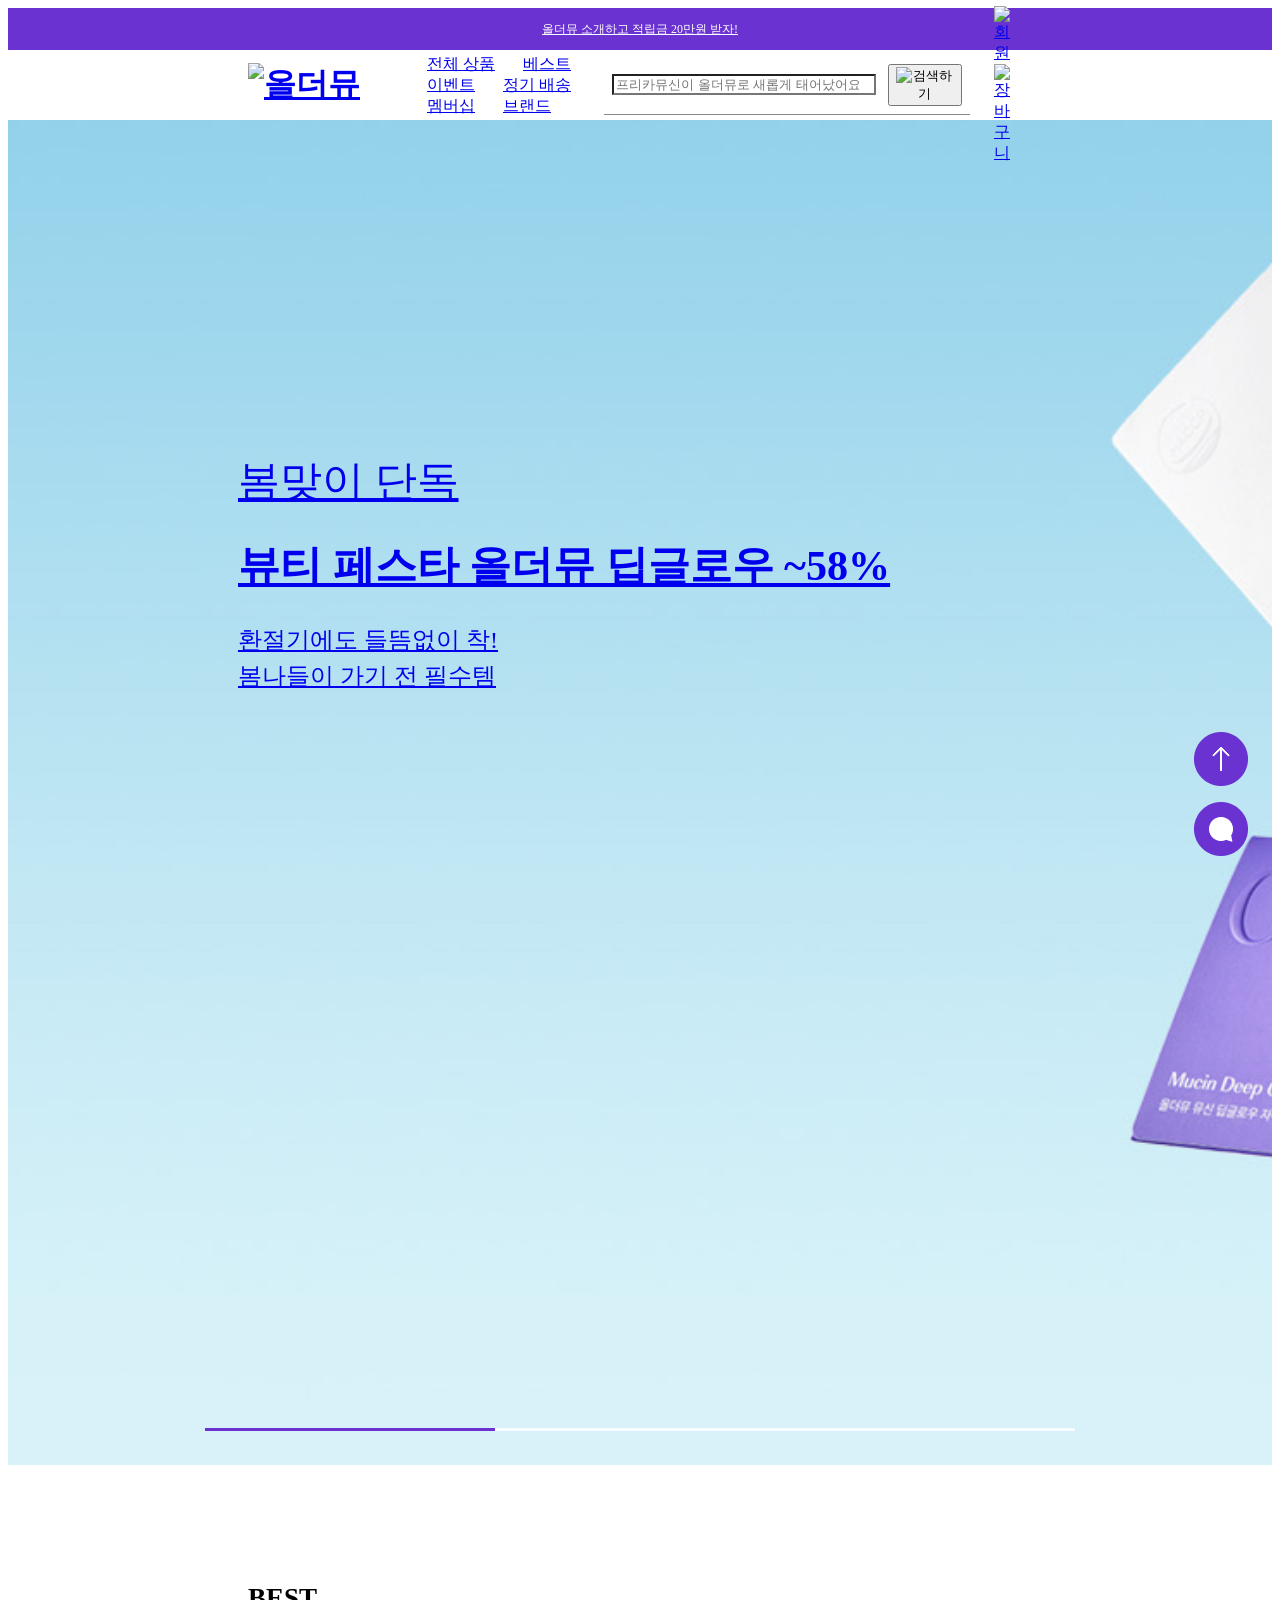
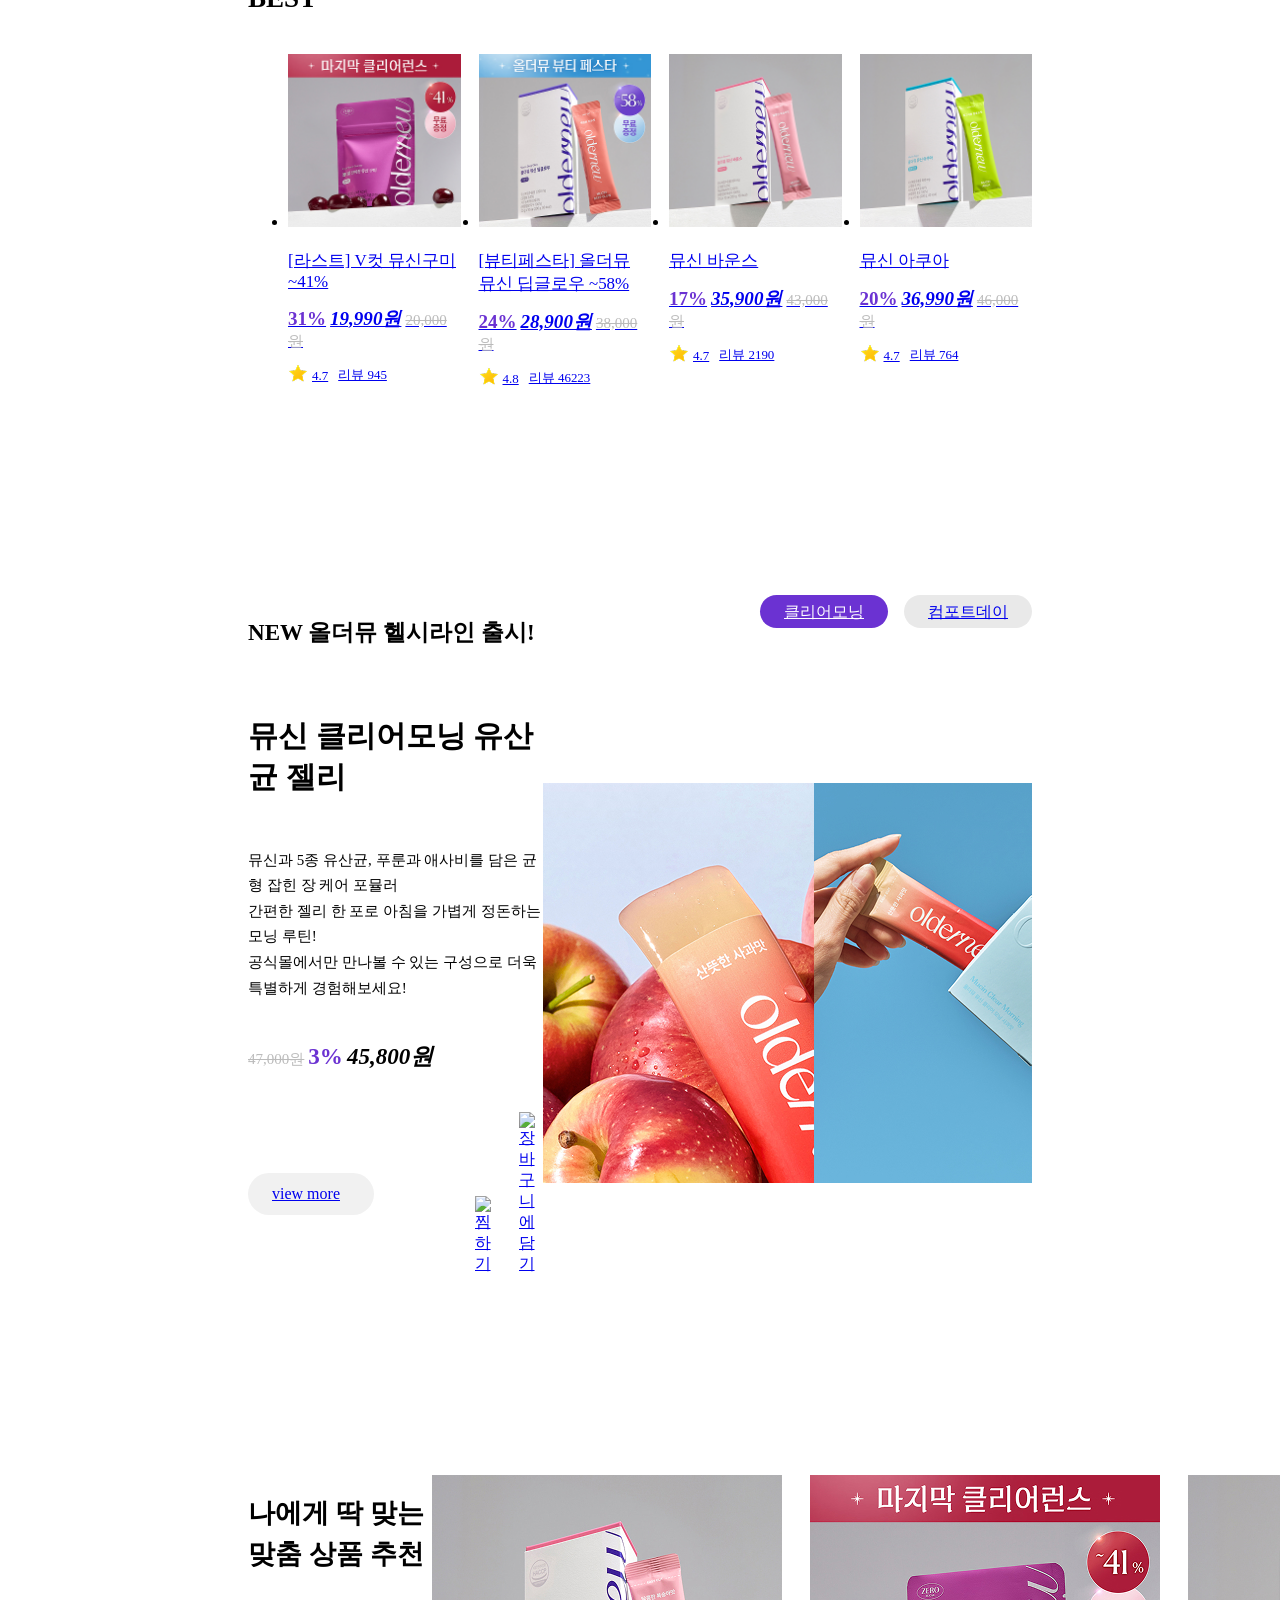
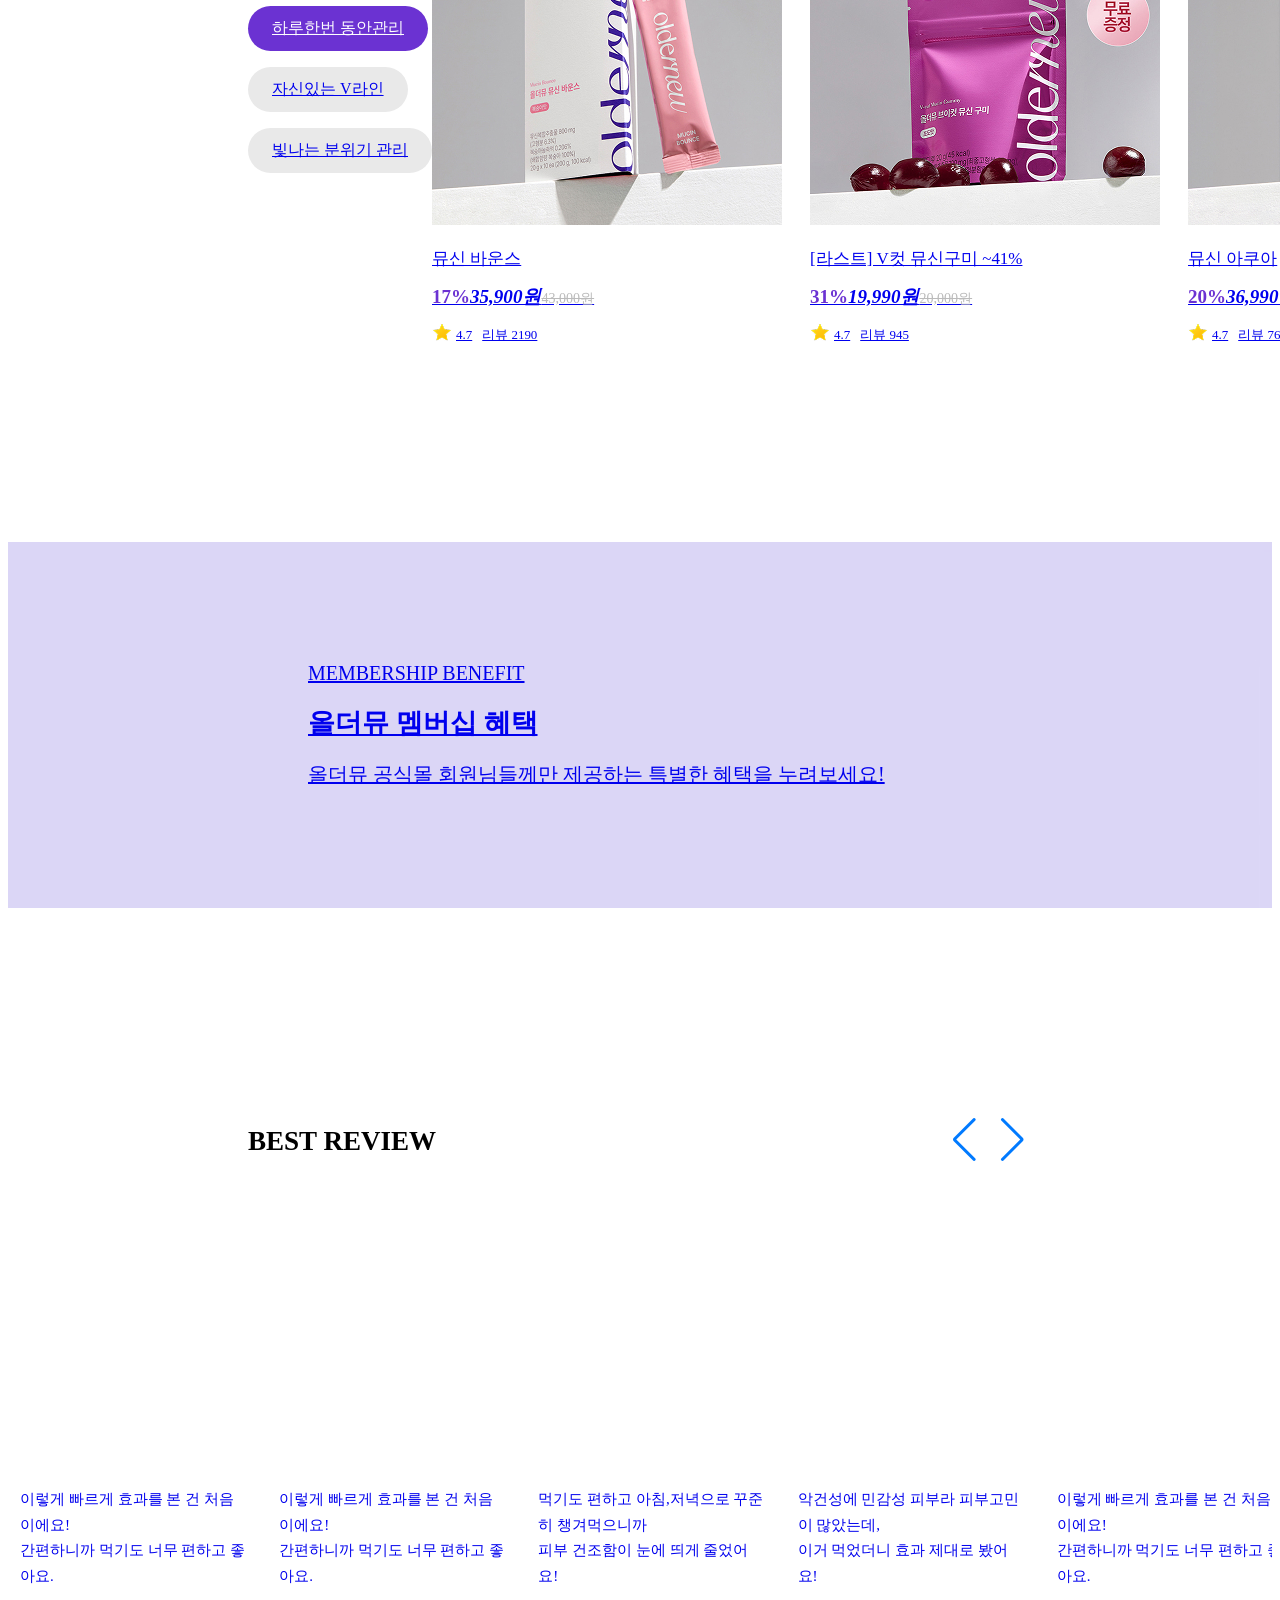
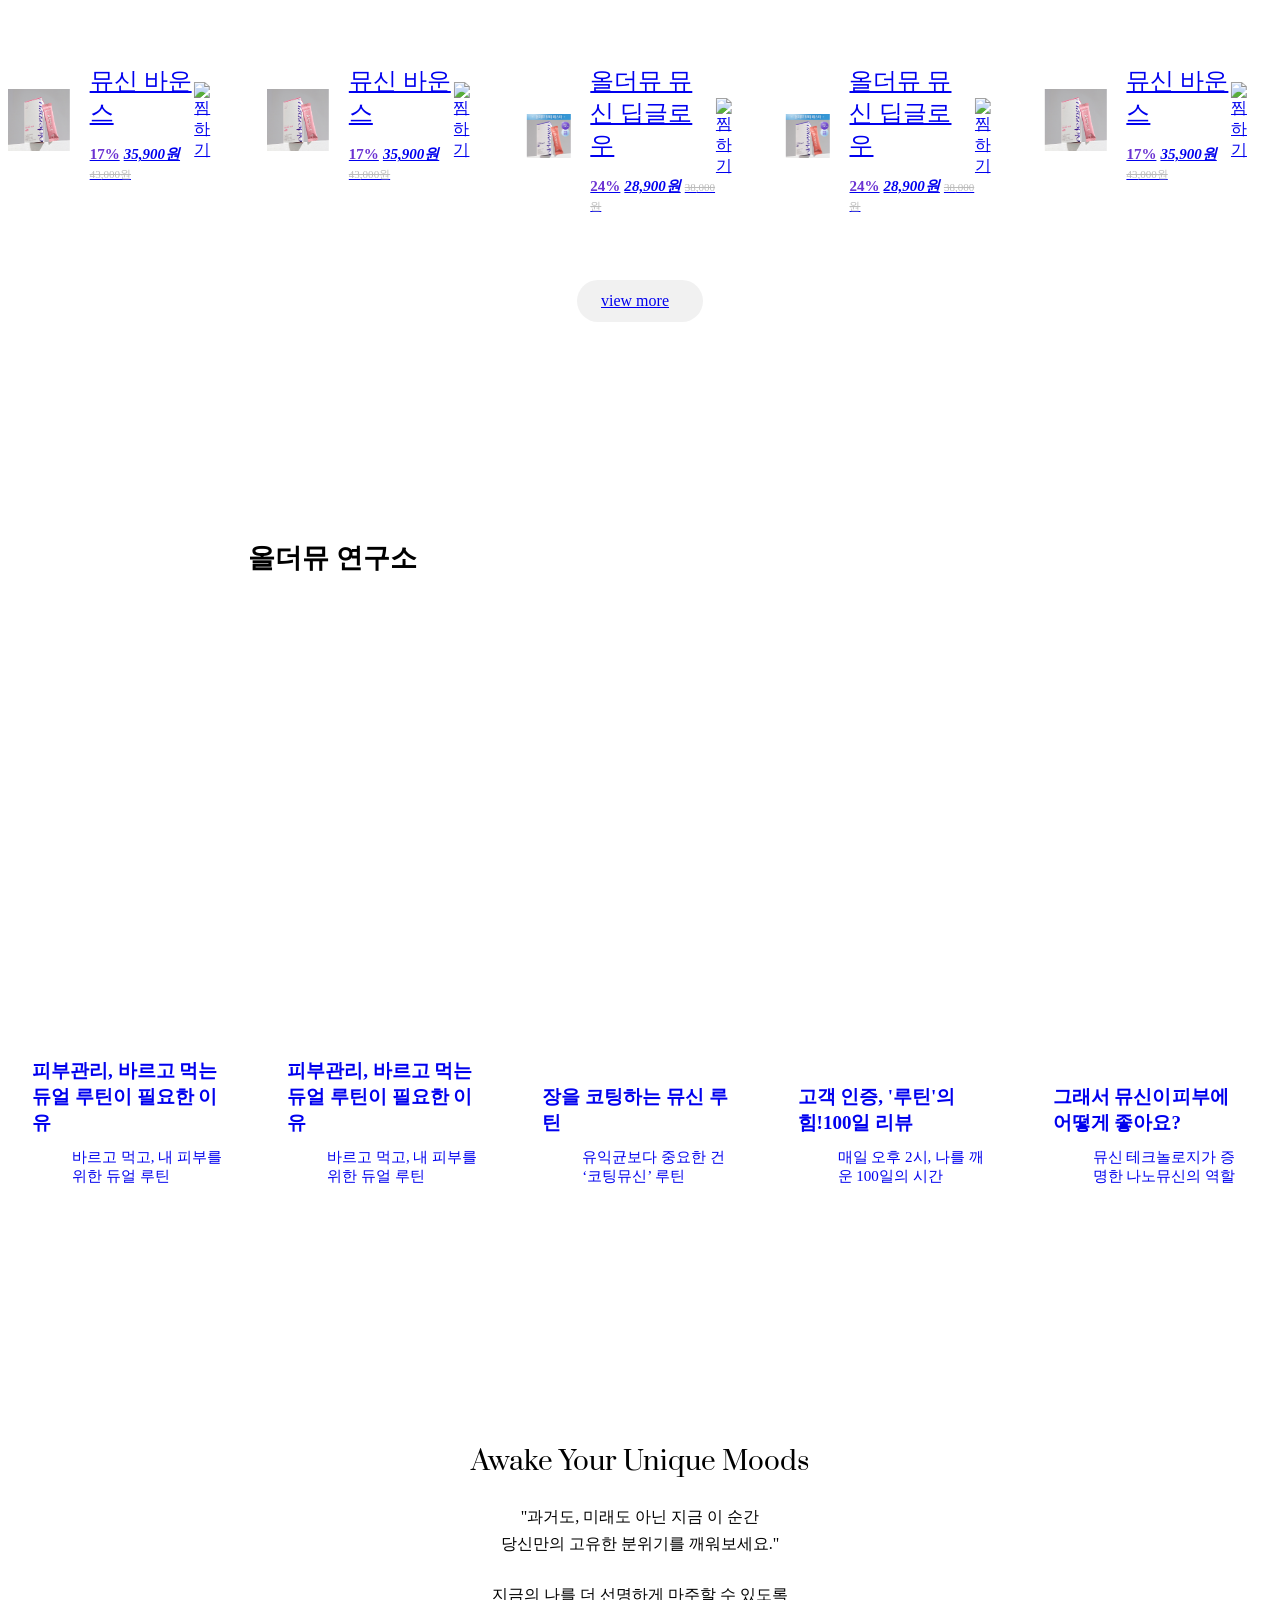
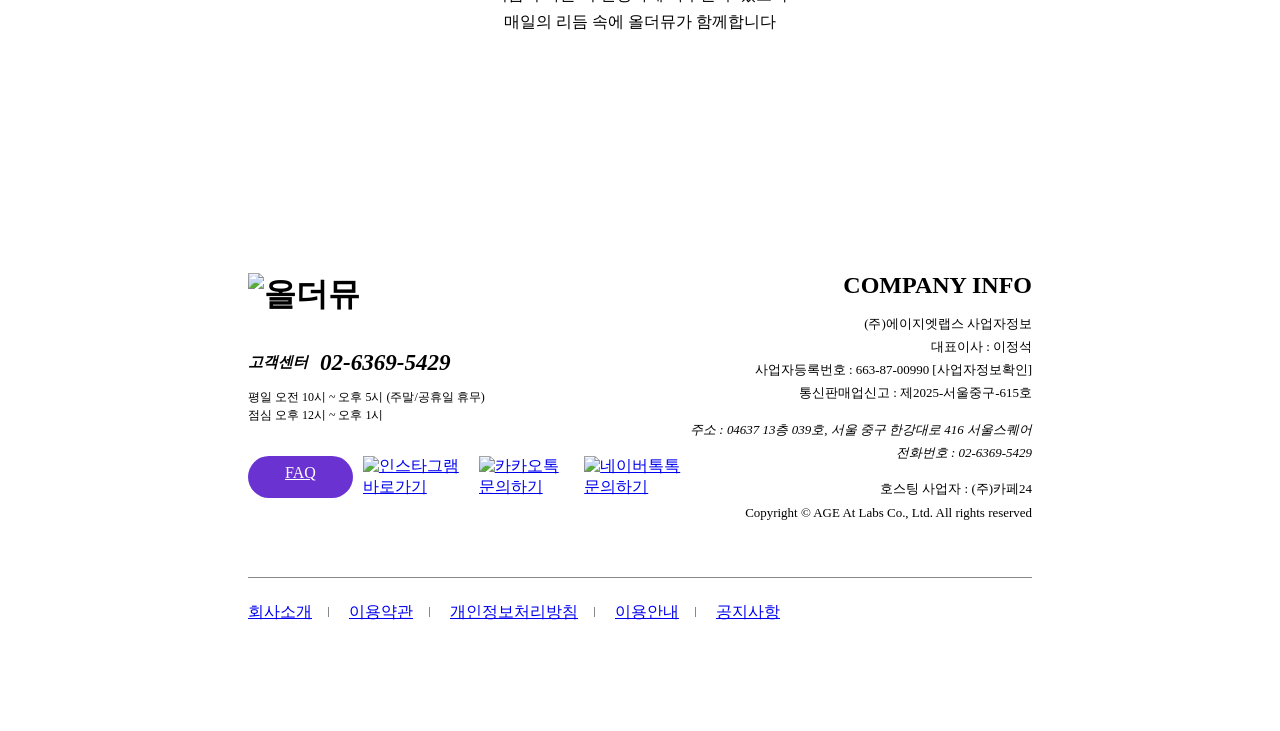
==== commit 07a6e917: "메인페이지 90% 정도 완료" ====
--- a/index.html
+++ b/index.html
@@ -8,7 +8,12 @@
     <title>올더뮤</title>
     <!-- 플러그인, 웹글꼴, 파비콘 -->
     <!-- <link rel="shortcut icon" href="favicon.ico" type="image/x-icon"> -->
+    <!-- pretendard 웹글꼴 -->
     <link rel="stylesheet" as="style" crossorigin href="https://cdn.jsdelivr.net/gh/orioncactus/pretendard@v1.3.9/dist/web/static/pretendard-dynamic-subset.min.css" />
+    <!-- prata 웹글꼴 -->
+    <link rel="preconnect" href="https://fonts.googleapis.com">
+    <link rel="preconnect" href="https://fonts.gstatic.com" crossorigin>
+    <link href="https://fonts.googleapis.com/css2?family=Prata&display=swap" rel="stylesheet">
     <!--swiper 필수 css cdn 연결-->
     <link rel="stylesheet" href="https://unpkg.com/swiper/swiper-bundle.css">
     <link rel="stylesheet" href="https://unpkg.com/swiper/swiper-bundle.min.css">
@@ -271,15 +276,15 @@
                 <div class="recommendation_left">
                     <h1>나에게 딱 맞는 <span>맞춤 상품 추천</span></h1>
                     <div class="tab">
-                        <a href="#" class="once_day active">하루한번 동안관리</a>
-                        <a href="#" class="v_line">자신있는 V라인</a>
-                        <a href="#" class="mode">빛나는 분위기 관리</a>
+                        <a href="#" data-index="0" class="once_day active">하루한번 동안관리</a>
+                        <a href="#" data-index="1" class="v_line">자신있는 V라인</a>
+                        <a href="#" data-index="2" class="mode">빛나는 분위기 관리</a>
                     </div>
                 </div>
                 <div class="recommendation_right">
-                    <div class="swiper once_day_swiper">
+                    <div class="swiper once_day_swiper active">
                         <div class="swiper-wrapper">
-                            <div class="swiper-slide slide1">
+                            <div class="swiper-slide slide1 active">
                                 <div class="photo_box">
                                     <a href="#" class="photo">
                                         <img class="prod" src="./images/product/bounce.jpg" alt="">
@@ -590,14 +595,50 @@
                                     <a href="#" class="like"><img src="./images/common/like.png" alt="찜하기"></a>
                                 </div>
                             </div>
+                            <div class="swiper-slide slide7">
+                                <a href="#" class="review_photo_box"><!-- bg -->
+                                    <p class="review_txt">
+                                        <span>이렇게 빠르게 효과를 본 건 처음이에요!</span>
+                                        <span>간편하니까 먹기도 너무 편하고 좋아요.</span>
+                                    </p>
+                                </a>
+                                <div class="review_product">
+                                    <a href="#" class="product">
+                                        <p class="p_photo"><img src="./images/product/bounce.jpg" alt=""></p>
+                                        <div class="p_txt">
+                                            <h2>뮤신 바운스</h2>
+                                            <p class="price"><span class="discount">17%</span><em>35,900원</em><del>43,000원</del></p>
+                                        </div>
+                                    </a>
+                                    <a href="#" class="like"><img src="./images/common/like.png" alt="찜하기"></a>
+                                </div>
+                            </div>
+                            <div class="swiper-slide slide8">
+                                <a href="#" class="review_photo_box"><!-- bg -->
+                                    <p class="review_txt">
+                                        <span>이렇게 빠르게 효과를 본 건 처음이에요!</span>
+                                        <span>간편하니까 먹기도 너무 편하고 좋아요.</span>
+                                    </p>
+                                </a>
+                                <div class="review_product">
+                                    <a href="#" class="product">
+                                        <p class="p_photo"><img src="./images/product/bounce.jpg" alt=""></p>
+                                        <div class="p_txt">
+                                            <h2>뮤신 바운스</h2>
+                                            <p class="price"><span class="discount">17%</span><em>35,900원</em><del>43,000원</del></p>
+                                        </div>
+                                    </a>
+                                    <a href="#" class="like"><img src="./images/common/like.png" alt="찜하기"></a>
+                                </div>
+                            </div>
                         </div>
                     </div>
                 </div>
                 <a href="#" class="more_btn"><span>view more</span><img src="./images/common/more.png" alt=""></a>
             </div>
-            <div id="magazin_wrap">
+            <div id="magazine_wrap">
                 <h1>올더뮤 연구소</h1>
-                <div class="swiper magazine">
+                <div class="swiper magazine_swiper">
                     <div class="swiper-wrapper">
                         <div class="swiper-slide slide1">
                             <a href="#"><!-- bg -->
@@ -640,6 +681,22 @@
                             </a>
                         </div>
                         <div class="swiper-slide slide6">
+                            <a href="#"><!-- bg -->
+                                <dl>
+                                    <dt><span>피부관리, 바르고 먹는</span><span>듀얼 루틴이 필요한 이유</span></dt>
+                                    <dd>바르고 먹고, 내 피부를 위한 듀얼 루틴</dd>
+                                </dl>
+                            </a>
+                        </div>
+                        <div class="swiper-slide slide7">
+                            <a href="#"><!-- bg -->
+                                <dl>
+                                    <dt><span>피부관리, 바르고 먹는</span><span>듀얼 루틴이 필요한 이유</span></dt>
+                                    <dd>바르고 먹고, 내 피부를 위한 듀얼 루틴</dd>
+                                </dl>
+                            </a>
+                        </div>
+                        <div class="swiper-slide slide8">
                             <a href="#"><!-- bg -->
                                 <dl>
                                     <dt><span>피부관리, 바르고 먹는</span><span>듀얼 루틴이 필요한 이유</span></dt>
--- a/styles/common.css
+++ b/styles/common.css
@@ -3,7 +3,7 @@
 #wrap {}
 #wrap header {
     display: flex; align-items: center; justify-content: space-between; height: 70px;
-    padding: 0 240px;
+    padding: 0 240px; position: sticky; top: 0; z-index: 999; background: #fff;
 }
 #wrap header .h_left {display: flex; align-items: center;}
 #wrap header .h_left #menu_btn {width: 24px; margin-right: 12px; display: none;}/* 전체메뉴 펼치기(햄버거 메뉴) */
--- a/styles/index.css
+++ b/styles/index.css
@@ -17,7 +17,7 @@
 #wrap main {}
 /* ======================================================================= fab */
 #wrap main #fab_wrap {
-    position: fixed; right: 32px; bottom: 40px; z-index: 999;
+    position: fixed; right: 32px; bottom: 40px; z-index: 888;
 }
 #wrap main #fab_wrap a {display: block; width: 54px;}
 #wrap main #fab_wrap .top_btn {
@@ -75,7 +75,7 @@
 }
 /* --------------------------------------------- 이미지에 호버 했을 때 보이는 아이콘 */
 #wrap main #best_wrap .best_list .best_product .photo_box .like_cart {
-    position: absolute; bottom: 20px; left: 50%; transform: translate(-50%, 10px); z-index: 888;
+    position: absolute; bottom: 20px; left: 50%; transform: translate(-50%, 10px); z-index: 777;
     opacity: 0; transition: 0.3s;
 }
 #wrap main #best_wrap .best_list .best_product .photo_box .like_cart a {display: inline-block; padding: 10px; background: rgba(255, 255, 255, 0.6); border-radius: 50%;}
@@ -158,7 +158,8 @@
 #wrap main #recommendation_wrap .recommendation_left .tab a.active {background: #6B32D2; color: #fff;}
 #wrap main #recommendation_wrap .recommendation_right {}
 /* ------------------------------------------------ 공통 */
-#wrap main #recommendation_wrap .recommendation_right .swiper {width: 1106px;}
+#wrap main #recommendation_wrap .recommendation_right .swiper {width: 1106px; display: none;}
+#wrap main #recommendation_wrap .recommendation_right .active {width: 1106px; display: block;}
 #wrap main #recommendation_wrap .recommendation_right .swiper .swiper-wrapper {}
 #wrap main #recommendation_wrap .recommendation_right .swiper .swiper-wrapper .swiper-slide {}
 /* ------------------------------------------------ 공통 이미지 영역 */
@@ -174,7 +175,7 @@
     transition: 0.5s;
 }
 #wrap main #recommendation_wrap .recommendation_right .swiper .swiper-wrapper .swiper-slide .photo_box .like_cart {
-    position: absolute; bottom: 20px; left: 50%; transform: translate(-50%, 10px); z-index: 888;
+    position: absolute; bottom: 20px; left: 50%; transform: translate(-50%, 10px); z-index: 777;
     opacity: 0; transition: 0.3s;
 }
 #wrap main #recommendation_wrap .recommendation_right .swiper .swiper-wrapper .swiper-slide .photo_box .like_cart a {
@@ -196,5 +197,147 @@
 #wrap main #recommendation_wrap .recommendation_right .swiper .swiper-wrapper .swiper-slide .txt_box .review span {transform: translateY(3px);}
 #wrap main #recommendation_wrap .recommendation_right .swiper .swiper-wrapper .swiper-slide .txt_box .review .rating {margin: 0 10px 0 4px;}
 #wrap main #recommendation_wrap .recommendation_right .swiper .swiper-wrapper .swiper-slide .txt_box .review .review_count {}
-#wrap main #recommendation_wrap .recommendation_right .v_line_swiper {display: none;}
-#wrap main #recommendation_wrap .recommendation_right .mode_swiper {display:none;}+
+
+/* ================================================================================= 멤버십 배너 영역 */
+#wrap main #membership_bnr_wrap {padding: 100px 0;}
+#wrap main #membership_bnr_wrap .membership_bnr {
+    display: block; padding: 100px 300px;
+    background-position: center; background-size: cover;
+    background-image: url(../images/main/membership_bnr.jpg);
+}/* bg */
+#wrap main #membership_bnr_wrap .membership_bnr .member_txt_box {}
+#wrap main #membership_bnr_wrap .membership_bnr .member_txt_box p {font-size: 1.25rem; font-weight: 500;}
+#wrap main #membership_bnr_wrap .membership_bnr .member_txt_box h1 {font-size: 1.69rem; font-weight: 600; margin: 16px 0;}
+#wrap main #membership_bnr_wrap .membership_bnr .member_txt_box h1+p {}
+
+/* ================================================================================= 베스트 리뷰 영역 */
+#wrap main #best_review_wrap {padding: 100px 0;}
+#wrap main #best_review_wrap .review_title_btn {
+    display: flex; justify-content: space-between; align-items: center;
+    padding: 0 240px; position: relative;
+}
+#wrap main #best_review_wrap .review_title_btn h1 {font-size: 1.69rem; font-weight: 600;}
+/* ------------------------------------------------------------ swiper 버튼 관련 속성 */
+#wrap main #best_review_wrap .review_title_btn .btn_box {}
+#wrap main #best_review_wrap .review_title_btn .btn_box .prev,
+#wrap main #best_review_wrap .review_title_btn .btn_box .next {width: 40px; height: 40px; border-radius: 50%;}
+#wrap main #best_review_wrap .review_title_btn .btn_box .prev {right: 288px; left: auto;}
+#wrap main #best_review_wrap .review_title_btn .btn_box .next {right: 240px;}
+#wrap main #best_review_wrap .review_title_btn .btn_box .prev svg,
+#wrap main #best_review_wrap .review_title_btn .btn_box .next svg {color: #000; width: 20px; height: 20px;}
+#wrap main #best_review_wrap .review_swiper_wrap {margin: 50px 0;}
+#wrap main #best_review_wrap .review_swiper_wrap .review_swiper {width: 100%;}
+#wrap main #best_review_wrap .review_swiper_wrap .review_swiper .swiper-wrapper {}
+/* ----------------------------------------------------------- swiper-slide 공통 디자인 */
+#wrap main #best_review_wrap .review_swiper_wrap .review_swiper .swiper-wrapper .swiper-slide {}
+#wrap main #best_review_wrap .review_swiper_wrap .review_swiper .swiper-wrapper .swiper-slide .review_photo_box {
+    display: block; background-position: center; background-size: cover; height: 400px; position: relative; margin-bottom: 20px;
+}
+#wrap main #best_review_wrap .review_swiper_wrap .review_swiper .swiper-wrapper .swiper-slide .review_photo_box .review_txt {
+    background: rgba(255, 255, 255, 0.4); position: absolute; bottom: 0; width: 100%; padding: 20px 12px;
+}
+#wrap main #best_review_wrap .review_swiper_wrap .review_swiper .swiper-wrapper .swiper-slide .review_photo_box .review_txt span {display: block; font-size: 0.94rem; line-height: 1.7;}
+#wrap main #best_review_wrap .review_swiper_wrap .review_swiper .swiper-wrapper .swiper-slide .review_product {
+    display: flex; align-items: center; justify-content: space-between; 
+}
+#wrap main #best_review_wrap .review_swiper_wrap .review_swiper .swiper-wrapper .swiper-slide .review_product .product {display: flex; align-items: center;}
+#wrap main #best_review_wrap .review_swiper_wrap .review_swiper .swiper-wrapper .swiper-slide .review_product .product .p_photo {width: 80px;}
+#wrap main #best_review_wrap .review_swiper_wrap .review_swiper .swiper-wrapper .swiper-slide .review_product .product .p_photo img {width: 100%;}
+#wrap main #best_review_wrap .review_swiper_wrap .review_swiper .swiper-wrapper .swiper-slide .review_product .product .p_txt {margin-left: 20px;}
+#wrap main #best_review_wrap .review_swiper_wrap .review_swiper .swiper-wrapper .swiper-slide .review_product .product .p_txt h2 {margin-bottom: 8px; font-weight: 500;}
+#wrap main #best_review_wrap .review_swiper_wrap .review_swiper .swiper-wrapper .swiper-slide .review_product .product .p_txt .price {}
+#wrap main #best_review_wrap .review_swiper_wrap .review_swiper .swiper-wrapper .swiper-slide .review_product .product .p_txt .price .discount {
+    font-size: 0.94rem; font-weight: 600; color: #6B32D2;
+}
+#wrap main #best_review_wrap .review_swiper_wrap .review_swiper .swiper-wrapper .swiper-slide .review_product .product .p_txt .price em {
+    font-size: 0.94rem; font-weight: 600; margin: 4px;
+}
+#wrap main #best_review_wrap .review_swiper_wrap .review_swiper .swiper-wrapper .swiper-slide .review_product .product .p_txt .price del {font-size: 0.69rem; color: #bbb;}
+#wrap main #best_review_wrap .review_swiper_wrap .review_swiper .swiper-wrapper .swiper-slide .review_product .like {width: 24px; margin-right: 22px;}
+#wrap main #best_review_wrap .review_swiper_wrap .review_swiper .swiper-wrapper .swiper-slide .review_product .like  img {width: 100%;}
+/* ----------------------------------------------------------- swiper-slide 개별 디자인 */
+#wrap main #best_review_wrap .review_swiper_wrap .review_swiper .swiper-wrapper .slide1 .review_photo_box {background-image: url(../images/main/review1.jpg);}
+#wrap main #best_review_wrap .review_swiper_wrap .review_swiper .swiper-wrapper .slide2 .review_photo_box {background-image: url(../images/main/review2.jpg);}
+#wrap main #best_review_wrap .review_swiper_wrap .review_swiper .swiper-wrapper .slide3 .review_photo_box {background-image: url(../images/main/review3.jpg);}
+#wrap main #best_review_wrap .review_swiper_wrap .review_swiper .swiper-wrapper .slide4 .review_photo_box {background-image: url(../images/main/review4.jpg);}
+#wrap main #best_review_wrap .review_swiper_wrap .review_swiper .swiper-wrapper .slide5 .review_photo_box {background-image: url(../images/main/review5.jpg);}
+#wrap main #best_review_wrap .review_swiper_wrap .review_swiper .swiper-wrapper .slide6 .review_photo_box {background-image: url(../images/main/review6.jpg);}
+#wrap main #best_review_wrap .review_swiper_wrap .review_swiper .swiper-wrapper .slide7 .review_photo_box {background-image: url(../images/main/review6.jpg);}
+#wrap main #best_review_wrap .review_swiper_wrap .review_swiper .swiper-wrapper .slide8 .review_photo_box {background-image: url(../images/main/review6.jpg);}
+/* ----------------------------------------------------------- viewmore 버튼  */
+#wrap main #best_review_wrap .more_btn {
+    padding: 12px 24px; background-color: #f1f1f1; border-radius: 999px;
+    margin: 0 auto; display: block; width: max-content;
+}
+#wrap main #best_review_wrap .more_btn span {margin-right: 10px;}
+#wrap main #best_review_wrap .more_btn img {transform: translateY(3px);}
+
+/* ================================================================================= 매거진 영역 */
+#wrap main #magazine_wrap {padding: 100px 0;}
+#wrap main #magazine_wrap h1 {padding: 0 240px; font-size: 1.69rem; font-weight: 600; margin-bottom: 50px;}
+#wrap main #magazine_wrap .magazine_swiper {}
+#wrap main #magazine_wrap .magazine_swiper .swiper-wrapper {}
+/* ----------------------------------------------------------- swiper-slide 공통 디자인 */
+#wrap main #magazine_wrap .magazine_swiper .swiper-wrapper .swiper-slide {}
+#wrap main #magazine_wrap .magazine_swiper .swiper-wrapper .swiper-slide a {
+    display: block; height: 600px; position: relative;
+    background-position: center; background-size: cover;
+}
+#wrap main #magazine_wrap .magazine_swiper .swiper-wrapper .swiper-slide a dl {position: absolute; bottom: 0; left: 0; padding: 24px;}
+#wrap main #magazine_wrap .magazine_swiper .swiper-wrapper .swiper-slide a dl dt,
+#wrap main #magazine_wrap .magazine_swiper .swiper-wrapper .swiper-slide a dl dt span {font-size: 1.19rem; font-weight: 600; margin-bottom: 12px;}
+#wrap main #magazine_wrap .magazine_swiper .swiper-wrapper .swiper-slide a dl dd {font-size: 0.94rem;}
+/* ----------------------------------------------------------- swiper-slide 개별 디자인 */
+#wrap main #magazine_wrap .magazine_swiper .swiper-wrapper .slide1 a {background-image: url(../images/main/magazine1.jpg);}
+#wrap main #magazine_wrap .magazine_swiper .swiper-wrapper .slide2 a {background-image: url(../images/main/magazine2.jpg);}
+#wrap main #magazine_wrap .magazine_swiper .swiper-wrapper .slide3 a {background-image: url(../images/main/magazine3.jpg);}
+#wrap main #magazine_wrap .magazine_swiper .swiper-wrapper .slide4 a {background-image: url(../images/main/magazine4.jpg);}
+#wrap main #magazine_wrap .magazine_swiper .swiper-wrapper .slide5 a {background-image: url(../images/main/magazine5.jpg);}
+#wrap main #magazine_wrap .magazine_swiper .swiper-wrapper .slide6 a {background-image: url(../images/main/magazine6.jpg);}
+#wrap main #magazine_wrap .magazine_swiper .swiper-wrapper .slide7 a {background-image: url(../images/main/magazine6.jpg);}
+#wrap main #magazine_wrap .magazine_swiper .swiper-wrapper .slide8 a {background-image: url(../images/main/magazine6.jpg);}
+
+/* ================================================================================= 브랜드 영역 */
+#wrap main #brand_wrap {background-image: url(../images/main/brand.jpg); padding: 100px 0;}/* bg */
+#wrap main #brand_wrap .brand_txt {text-align: center;}
+#wrap main #brand_wrap .brand_txt h1 {font-family: 'prata',serif; font-size: 1.63rem; font-weight: 400;}
+#wrap main #brand_wrap .brand_txt h1+p {margin: 24px 0;}
+#wrap main #brand_wrap .brand_txt p {line-height: 1.7;}
+
+/* ================================================================================= footer */
+#wrap footer {
+    padding: 100px 240px;
+    display: grid;
+    grid-template-areas: 
+    "left right"
+    "bottom bottom";
+    row-gap: 40px;
+}
+#wrap footer .f_left {grid-area: left;}
+#wrap footer .f_left .f_logo {}
+#wrap footer .f_left .f_logo img {}
+#wrap footer .f_left .customer_service {margin: 32px 0;}
+#wrap footer .f_left .customer_service address {display: flex; align-items: center; margin-bottom: 8px;}
+#wrap footer .f_left .customer_service address span {font-weight: 600;} /* 공통 */
+#wrap footer .f_left .customer_service address .label {font-size: 0.94rem; margin-right: 12px;}
+#wrap footer .f_left .customer_service address .tel {font-size: 1.44rem;}
+#wrap footer .f_left .customer_service .tel_time {font-size: 0.75rem; line-height: 1.5;}
+#wrap footer .f_left .customer_support {display: flex; gap: 10px;}
+#wrap footer .f_left .customer_support a {}
+#wrap footer .f_left .customer_support a.faq {
+    padding: 8px 37px; background: #6B32D2; border-radius: 99px; color: #fff;
+}
+#wrap footer .f_left .customer_support a.instargram img {}
+#wrap footer .f_left .customer_support a.kakao img {}
+#wrap footer .f_left .customer_support a.naver img {}
+#wrap footer .f_right {grid-area: right; text-align: right;}
+#wrap footer .f_right h2 {margin-bottom: 9px; font-weight: 600;}
+#wrap footer .f_right p {line-height: 1.8; font-size: 0.81rem;}/* p 공통 */
+#wrap footer .f_right address {line-height: 1.8; font-size: 0.81rem;}
+#wrap footer .f_right address+p {}
+#wrap footer .f_bottom {grid-area: bottom; border-top: 0.5px solid #888; padding-top: 24px;}
+#wrap footer .f_bottom a {}
+#wrap footer .f_bottom a:not(:last-child)::after {
+    content: ''; display: inline-block; width: 1px; height: 10px; background: #888; margin:0 16px;
+}
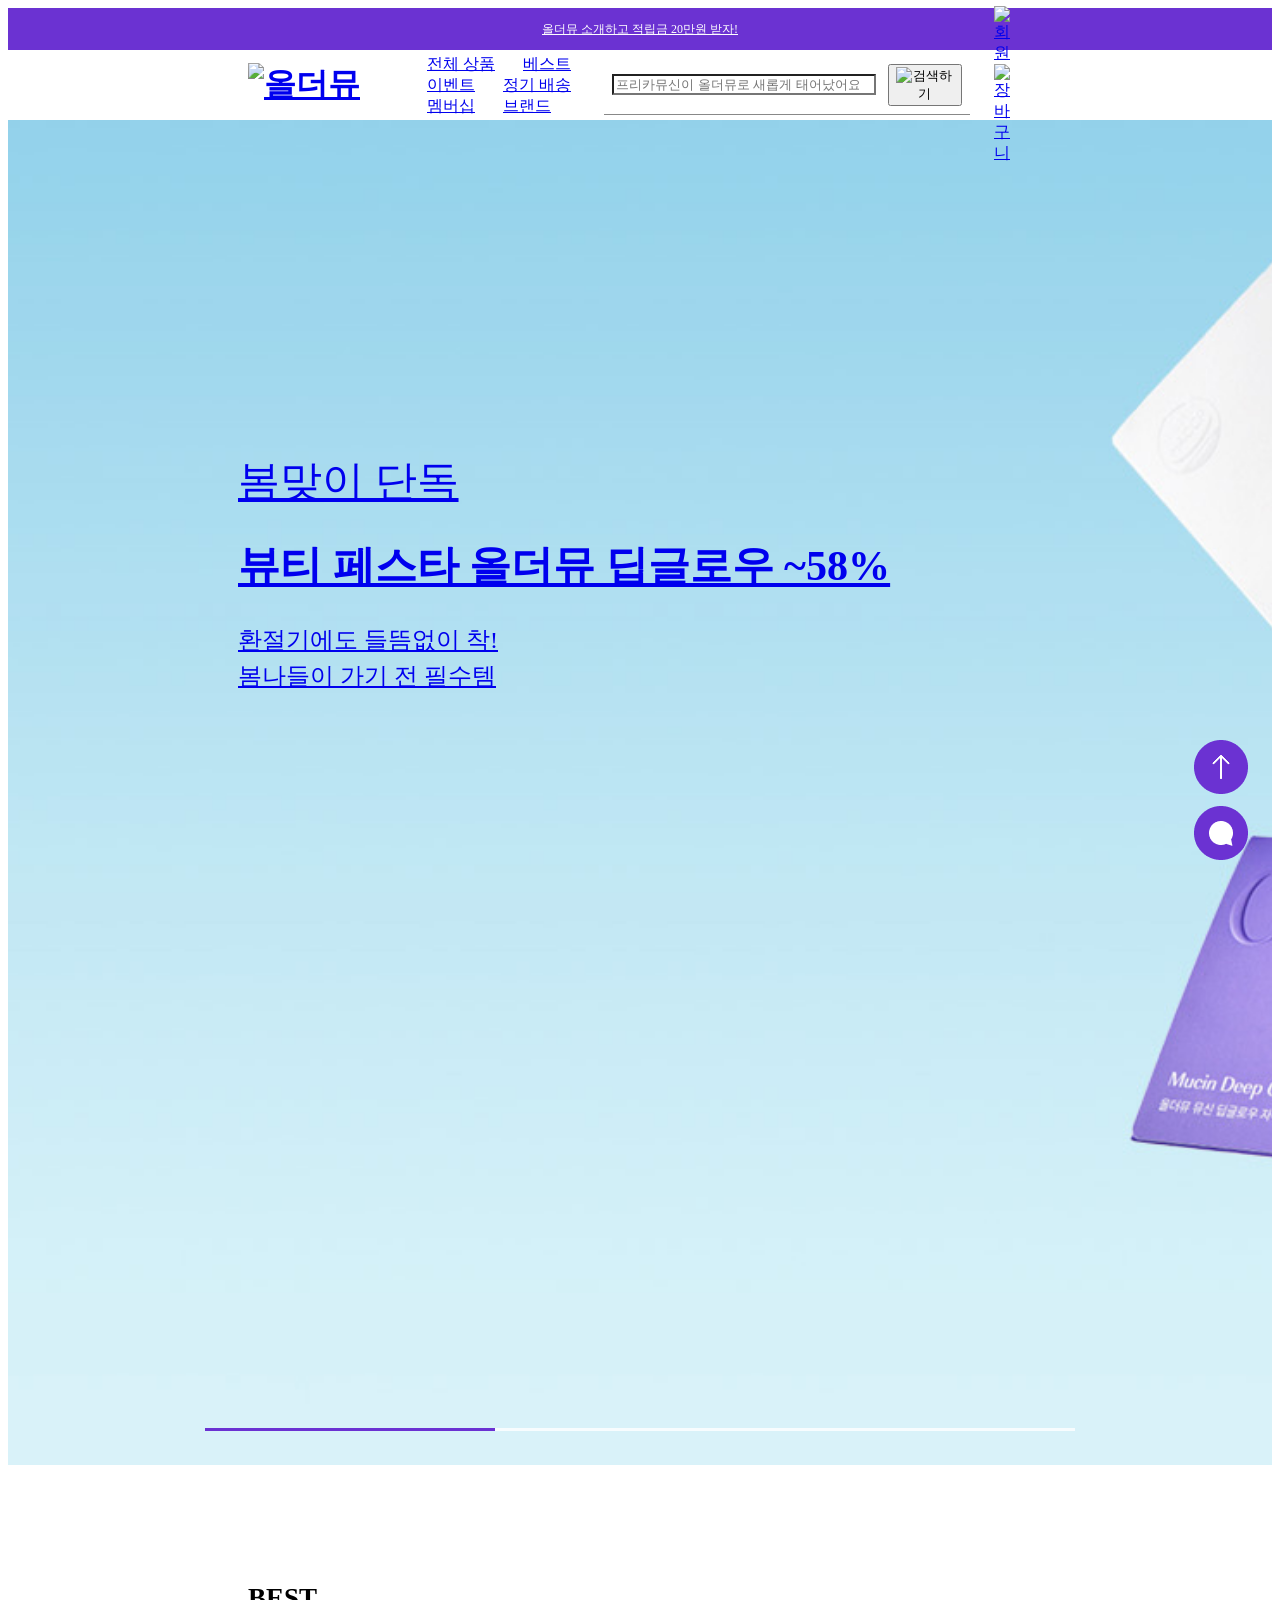
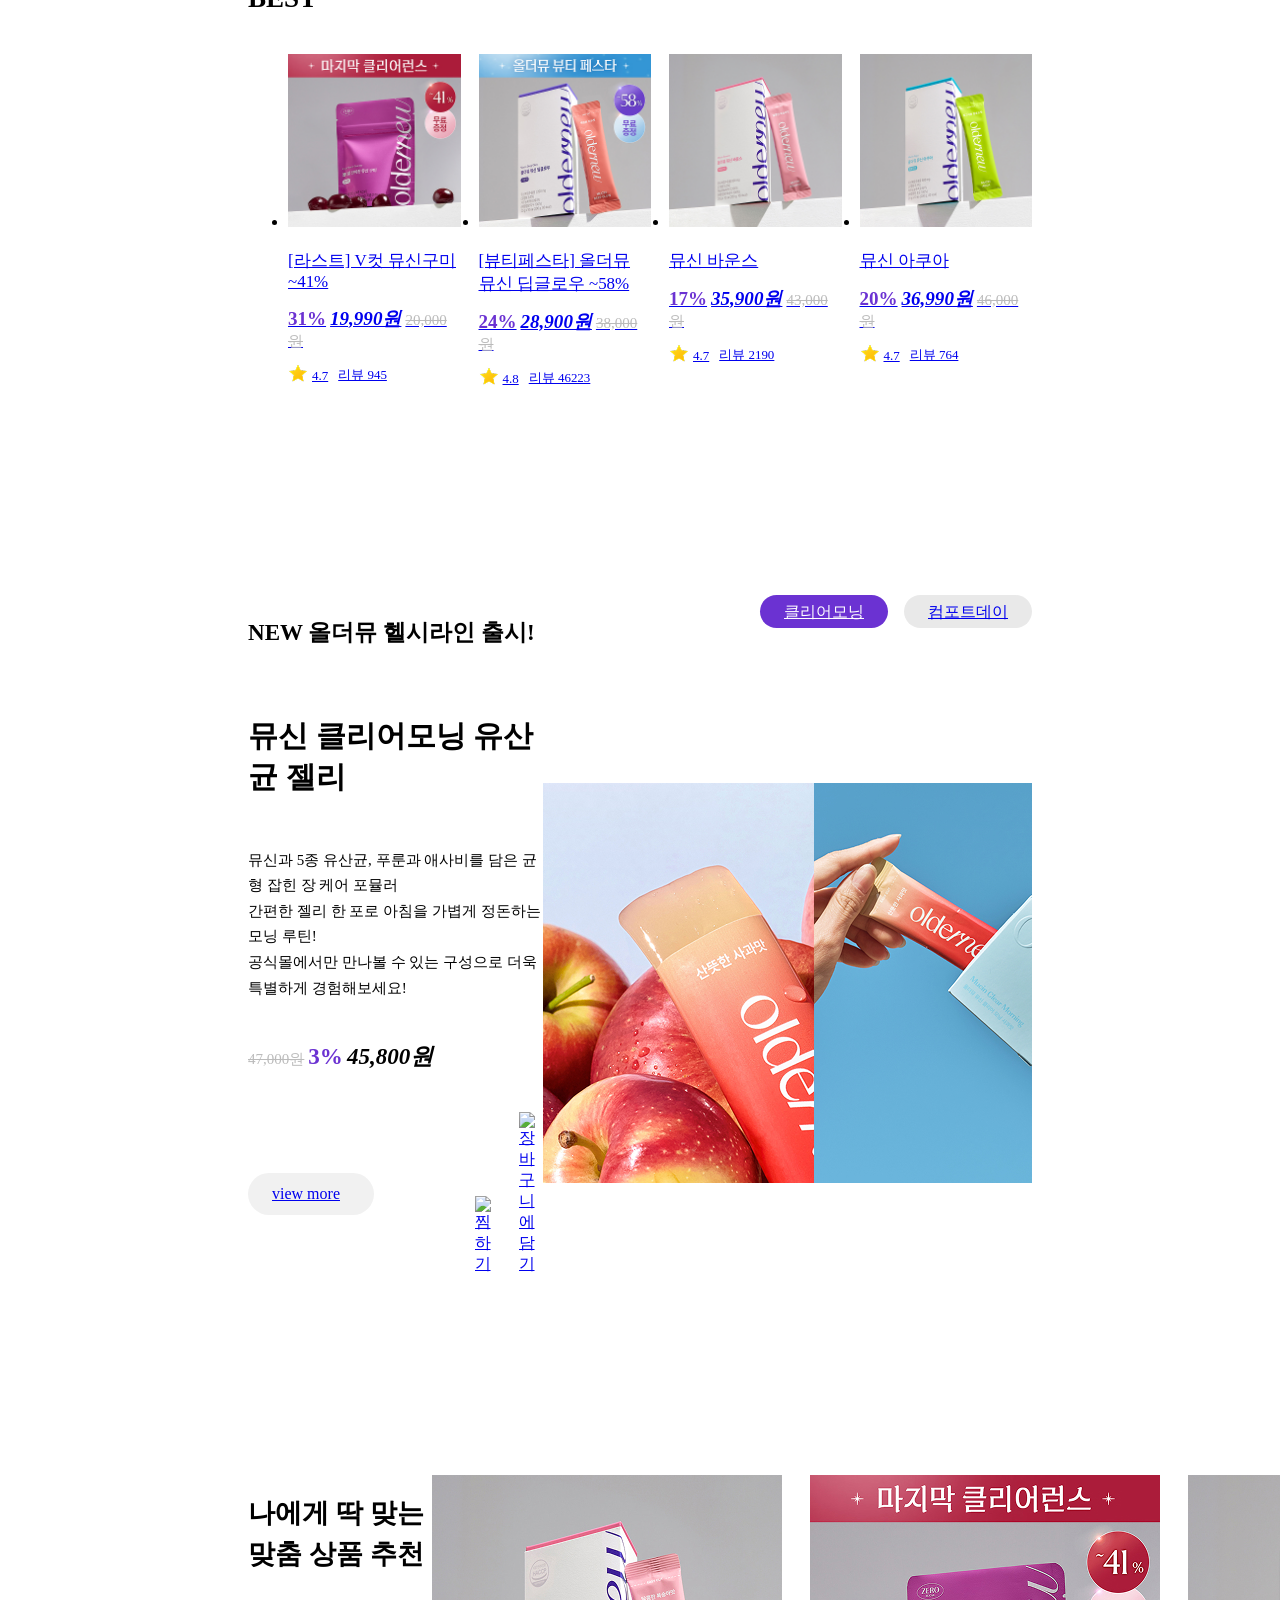
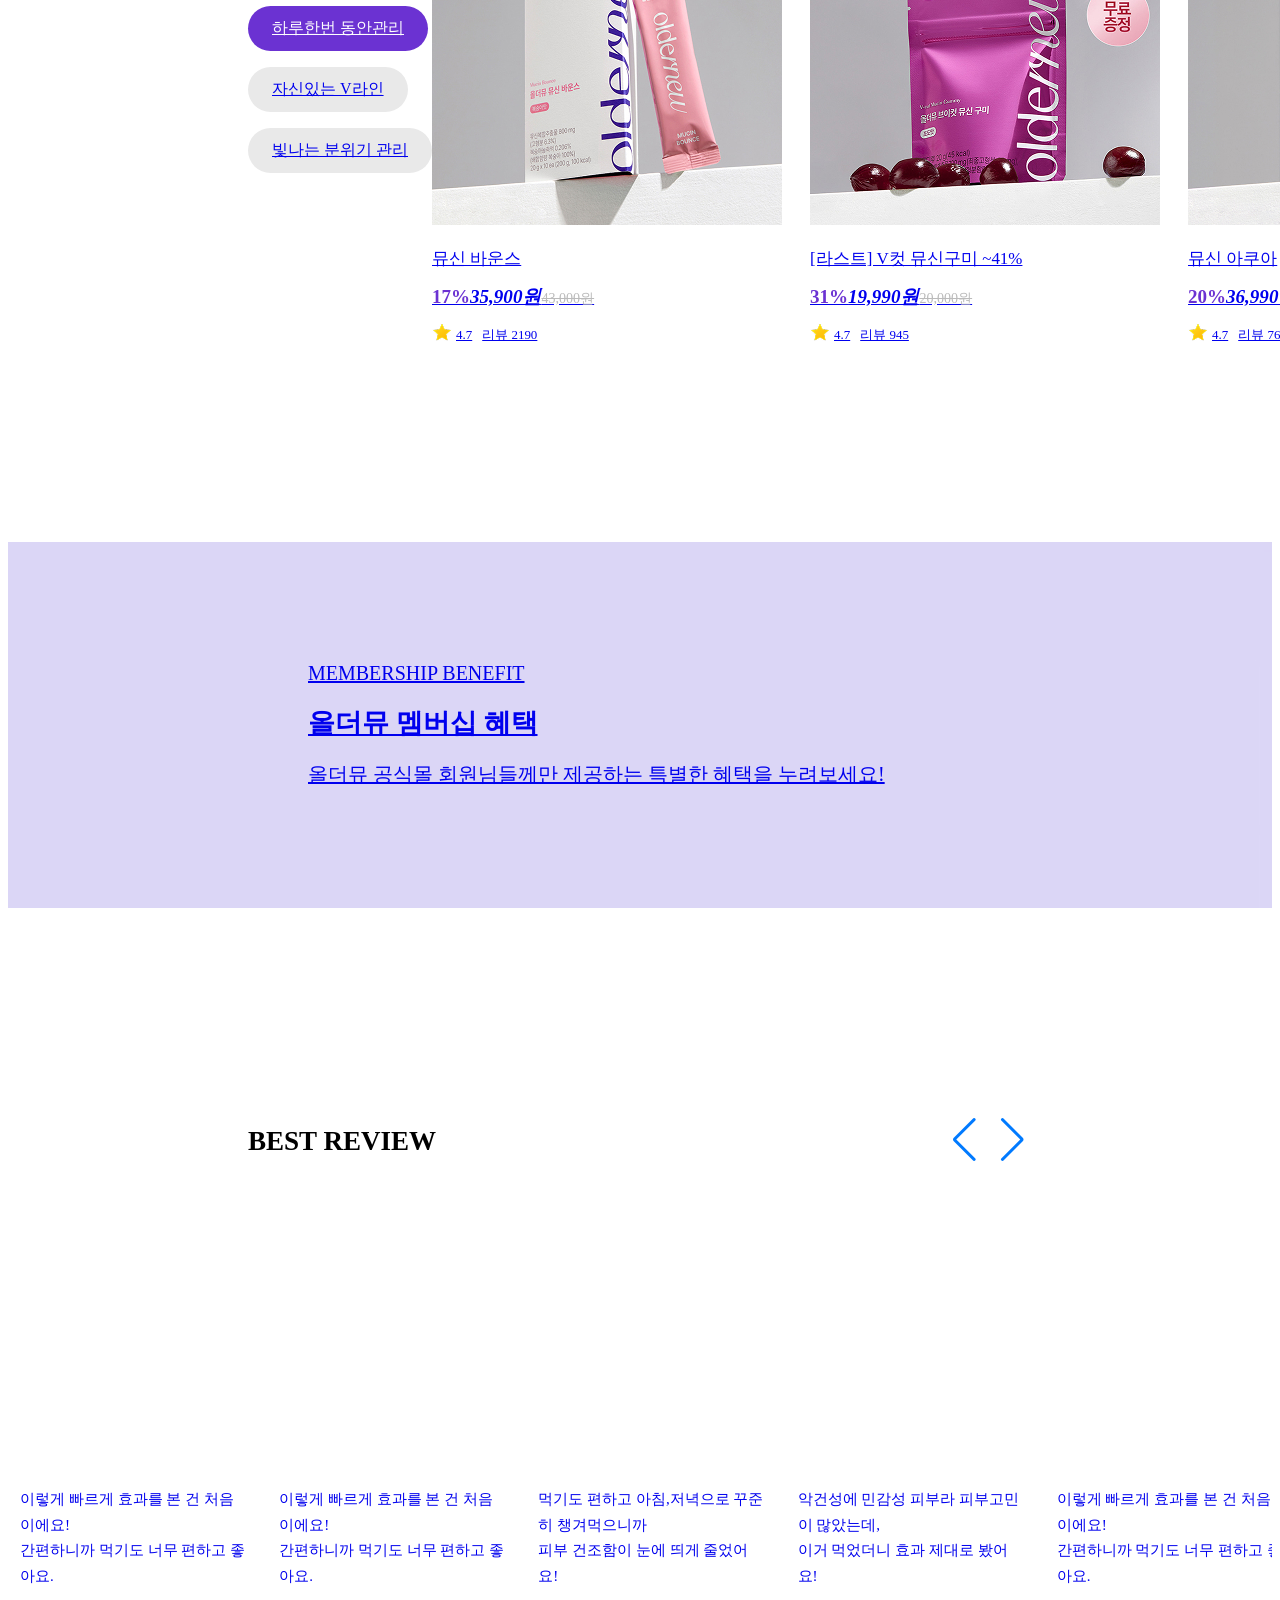
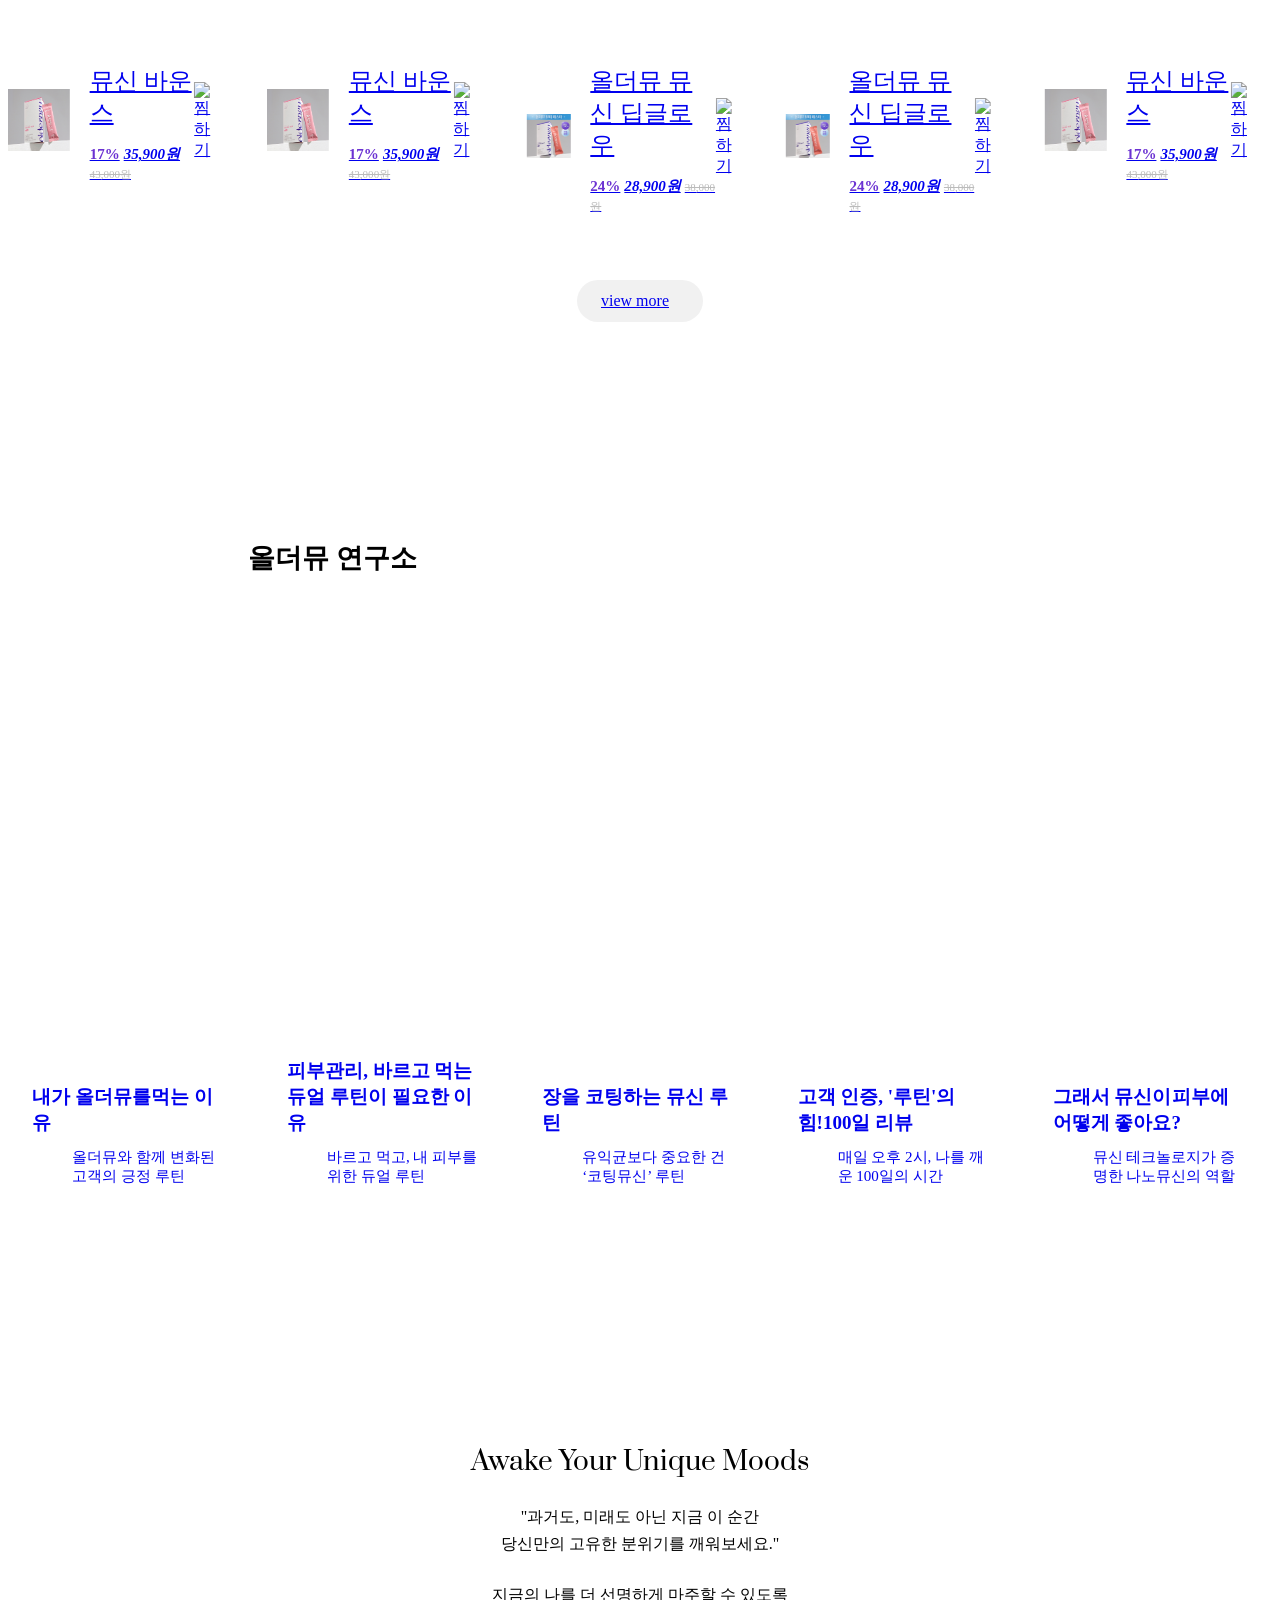
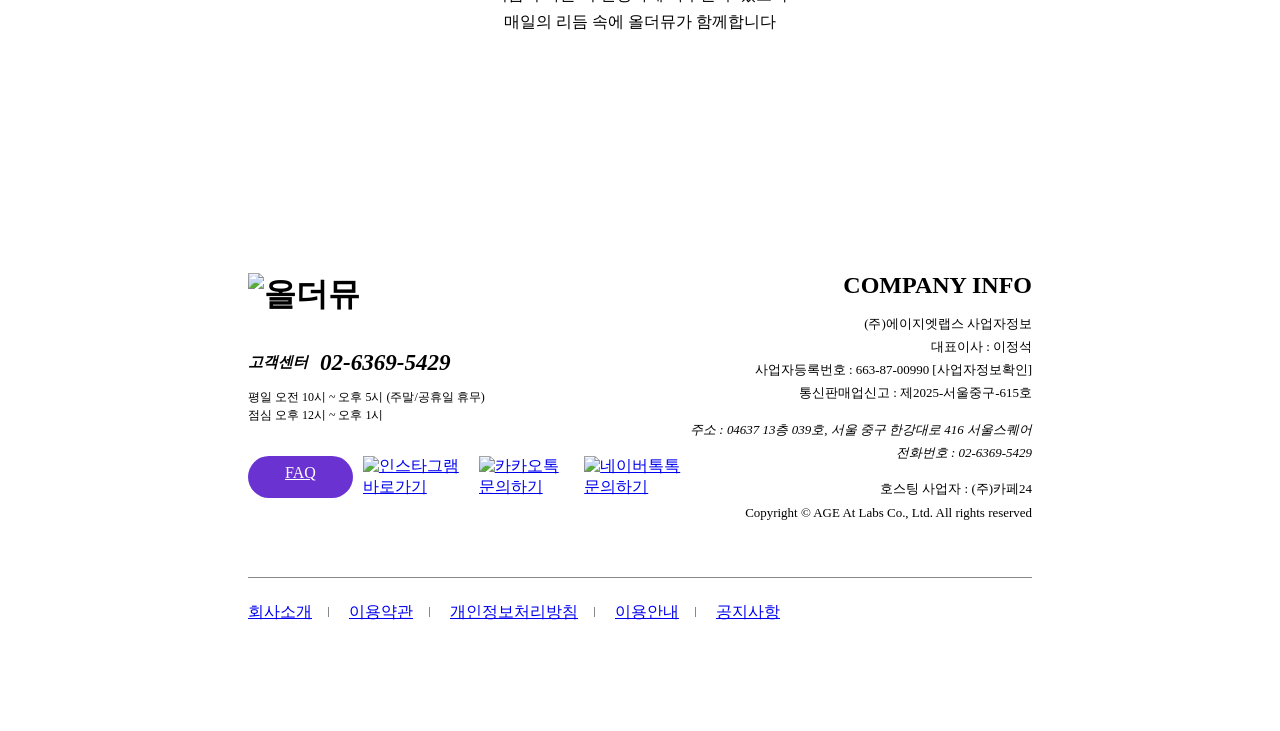
==== commit 7da5c621: "메인 호버기능까지 완료" ====
--- a/index.html
+++ b/index.html
@@ -683,16 +683,16 @@
                         <div class="swiper-slide slide6">
                             <a href="#"><!-- bg -->
                                 <dl>
-                                    <dt><span>피부관리, 바르고 먹는</span><span>듀얼 루틴이 필요한 이유</span></dt>
-                                    <dd>바르고 먹고, 내 피부를 위한 듀얼 루틴</dd>
+                                    <dt><span>나이와 피부</span><span>같은 듯 다른 이야기</span></dt>
+                                    <dd>나이는 시간의 흐름, 변화는 선택의 문제</dd>
                                 </dl>
                             </a>
                         </div>
                         <div class="swiper-slide slide7">
                             <a href="#"><!-- bg -->
                                 <dl>
-                                    <dt><span>피부관리, 바르고 먹는</span><span>듀얼 루틴이 필요한 이유</span></dt>
-                                    <dd>바르고 먹고, 내 피부를 위한 듀얼 루틴</dd>
+                                    <dt><span>내가 올더뮤를</span><span>먹는 이유</span></dt>
+                                    <dd>올더뮤와 함께 변화된 고객의 긍정 루틴</dd>
                                 </dl>
                             </a>
                         </div>
--- a/styles/index.css
+++ b/styles/index.css
@@ -21,12 +21,18 @@
 }
 #wrap main #fab_wrap a {display: block; width: 54px;}
 #wrap main #fab_wrap .top_btn {
-    opacity: 0; transform: translateY(20px); 
+    opacity: 0; transform: translateY(20px); border-radius: 50%;
     transition: 0.3s;
 }
-#wrap main #fab_wrap .top_btn.show {opacity: 1; transform: translateY(0); }/* 스크롤을 해서 나타난 상태 */
+#wrap main #fab_wrap .top_btn.show {opacity: 1; transform: translateY(0);}/* 스크롤을 해서 나타난 상태 */
+#wrap main #fab_wrap .chat_btn:hover,
+#wrap main #fab_wrap .top_btn.show:hover {/* hover 디자인 */
+    box-shadow: 0 0 10px rgba(0, 0, 0, 0.6);
+}
+#wrap main #fab_wrap .top_btn img,
+#wrap main #fab_wrap .chat_btn img {display: block;}
 #wrap main #fab_wrap .top_btn img {width: 100%;}
-#wrap main #fab_wrap .chat_btn {margin-top: 12px;}
+#wrap main #fab_wrap .chat_btn {margin-top: 12px; border-radius: 50%; transition: 0.3s;}
 #wrap main #fab_wrap .chat_btn img {width: 100%;}
 
 /* =============================================================== 히어로배너 */
@@ -123,9 +129,14 @@
 #wrap main #new_wrap .new_product .new_txt_box .more {
     display: flex; justify-content: space-between; align-items: center; margin: 0;
 }
-#wrap main #new_wrap .new_product .new_txt_box .more .more_btn {padding: 12px 24px; background-color: #f1f1f1; border-radius: 999px;}
+#wrap main #new_wrap .new_product .new_txt_box .more .more_btn {
+    padding: 12px 24px; background-color: #f1f1f1; border-radius: 999px; transition: 0.3s;
+}
+#wrap main #new_wrap .new_product .new_txt_box .more .more_btn:hover {background-color: #6B32D2;}
+#wrap main #new_wrap .new_product .new_txt_box .more .more_btn:hover span {color: #fff;}
+#wrap main #new_wrap .new_product .new_txt_box .more .more_btn:hover img {transform: translateY(3px) rotate(90deg); filter: brightness(0) invert(1);}
 #wrap main #new_wrap .new_product .new_txt_box .more .more_btn span {margin-right: 10px;}
-#wrap main #new_wrap .new_product .new_txt_box .more .more_btn img {transform: translateY(3px);}
+#wrap main #new_wrap .new_product .new_txt_box .more .more_btn img {transform: translateY(3px); transition: 0.3s;}
 #wrap main #new_wrap .new_product .new_txt_box .more .like_cart {}
 #wrap main #new_wrap .new_product .new_txt_box .more .like_cart a {display: inline-block; width: 24px;}
 #wrap main #new_wrap .new_product .new_txt_box .more .like_cart a.like {margin-right: 16px;}
@@ -218,14 +229,19 @@
     padding: 0 240px; position: relative;
 }
 #wrap main #best_review_wrap .review_title_btn h1 {font-size: 1.69rem; font-weight: 600;}
-/* ------------------------------------------------------------ swiper 버튼 관련 속성 */
+/* ------------------------------------------------------------ swiper 버튼  */
 #wrap main #best_review_wrap .review_title_btn .btn_box {}
 #wrap main #best_review_wrap .review_title_btn .btn_box .prev,
-#wrap main #best_review_wrap .review_title_btn .btn_box .next {width: 40px; height: 40px; border-radius: 50%;}
+#wrap main #best_review_wrap .review_title_btn .btn_box .next {width: 40px; height: 40px; border-radius: 50%; transition: 0.3s;}
 #wrap main #best_review_wrap .review_title_btn .btn_box .prev {right: 288px; left: auto;}
 #wrap main #best_review_wrap .review_title_btn .btn_box .next {right: 240px;}
 #wrap main #best_review_wrap .review_title_btn .btn_box .prev svg,
-#wrap main #best_review_wrap .review_title_btn .btn_box .next svg {color: #000; width: 20px; height: 20px;}
+#wrap main #best_review_wrap .review_title_btn .btn_box .next svg {color: #000; width: 20px; height: 20px; transition: 0.3s;}
+/* ------------------------------------------------------hover 디자인 */
+#wrap main #best_review_wrap .review_title_btn .btn_box .prev:hover,
+#wrap main #best_review_wrap .review_title_btn .btn_box .next:hover {background-color: #6B32D2;}
+#wrap main #best_review_wrap .review_title_btn .btn_box .prev:hover svg,
+#wrap main #best_review_wrap .review_title_btn .btn_box .next:hover svg {color: #fff;}
 #wrap main #best_review_wrap .review_swiper_wrap {margin: 50px 0;}
 #wrap main #best_review_wrap .review_swiper_wrap .review_swiper {width: 100%;}
 #wrap main #best_review_wrap .review_swiper_wrap .review_swiper .swiper-wrapper {}
@@ -268,10 +284,13 @@
 /* ----------------------------------------------------------- viewmore 버튼  */
 #wrap main #best_review_wrap .more_btn {
     padding: 12px 24px; background-color: #f1f1f1; border-radius: 999px;
-    margin: 0 auto; display: block; width: max-content;
+    margin: 0 auto; display: block; width: max-content; transition: 0.3s;
 }
 #wrap main #best_review_wrap .more_btn span {margin-right: 10px;}
-#wrap main #best_review_wrap .more_btn img {transform: translateY(3px);}
+#wrap main #best_review_wrap .more_btn img {transform: translateY(3px); transition: 0.3s;}
+#wrap main #best_review_wrap .more_btn:hover {background-color: #6B32D2;}
+#wrap main #best_review_wrap .more_btn:hover span {color: #fff;}
+#wrap main #best_review_wrap .more_btn:hover img {transform: translateY(3px) rotate(90deg); filter: brightness(0) invert(1);}
 
 /* ================================================================================= 매거진 영역 */
 #wrap main #magazine_wrap {padding: 100px 0;}
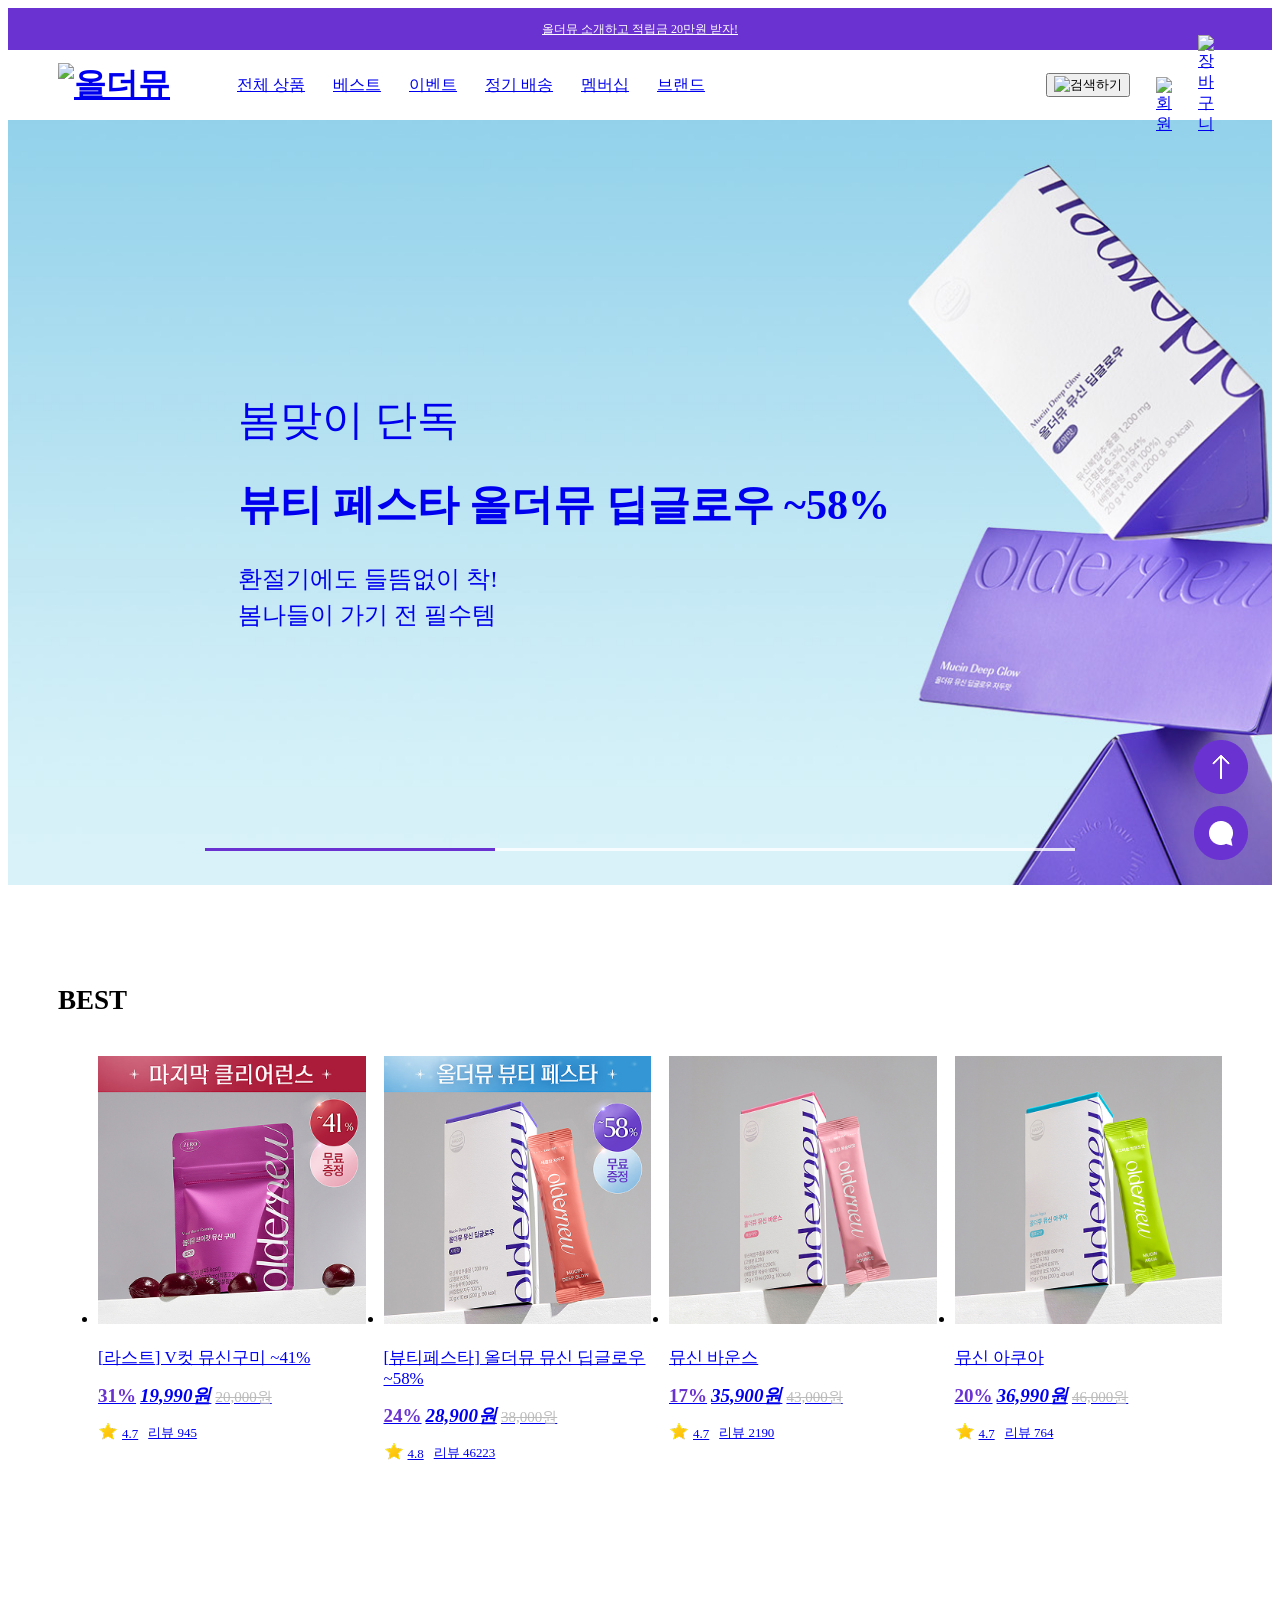
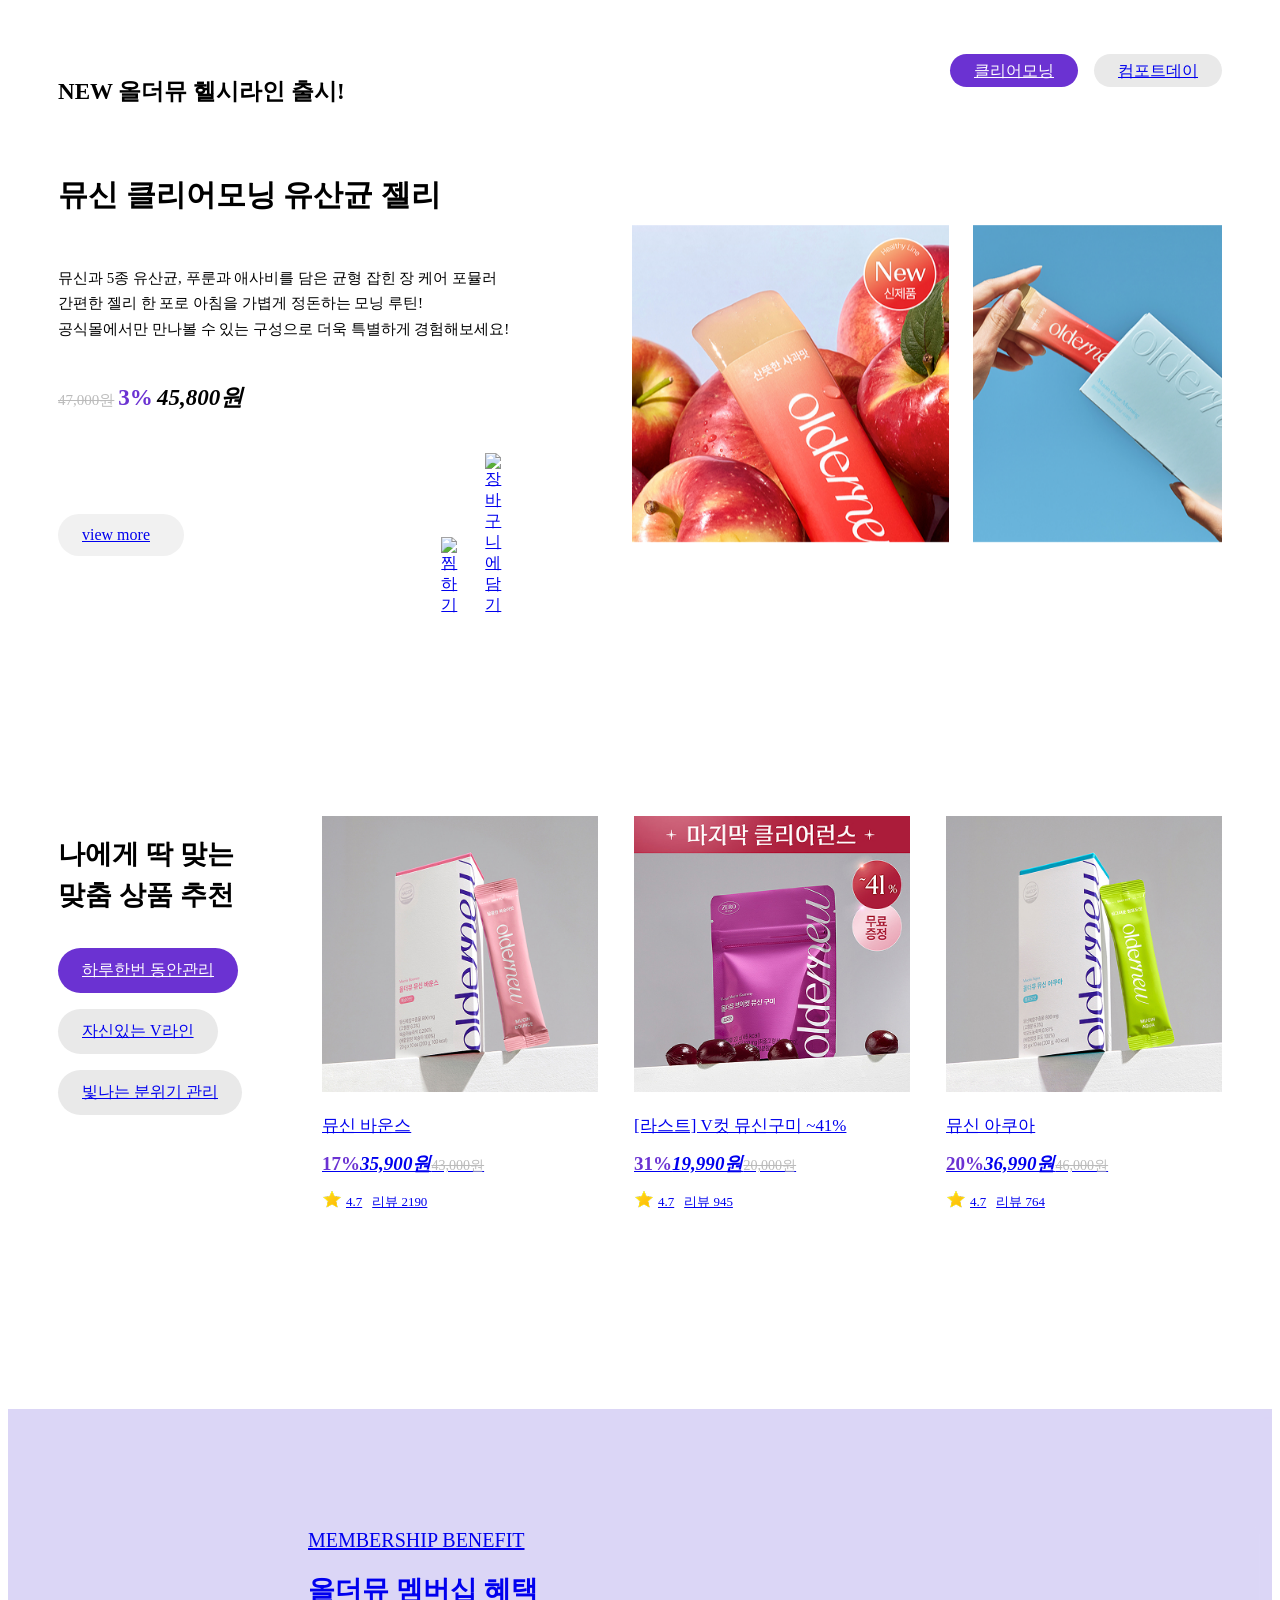
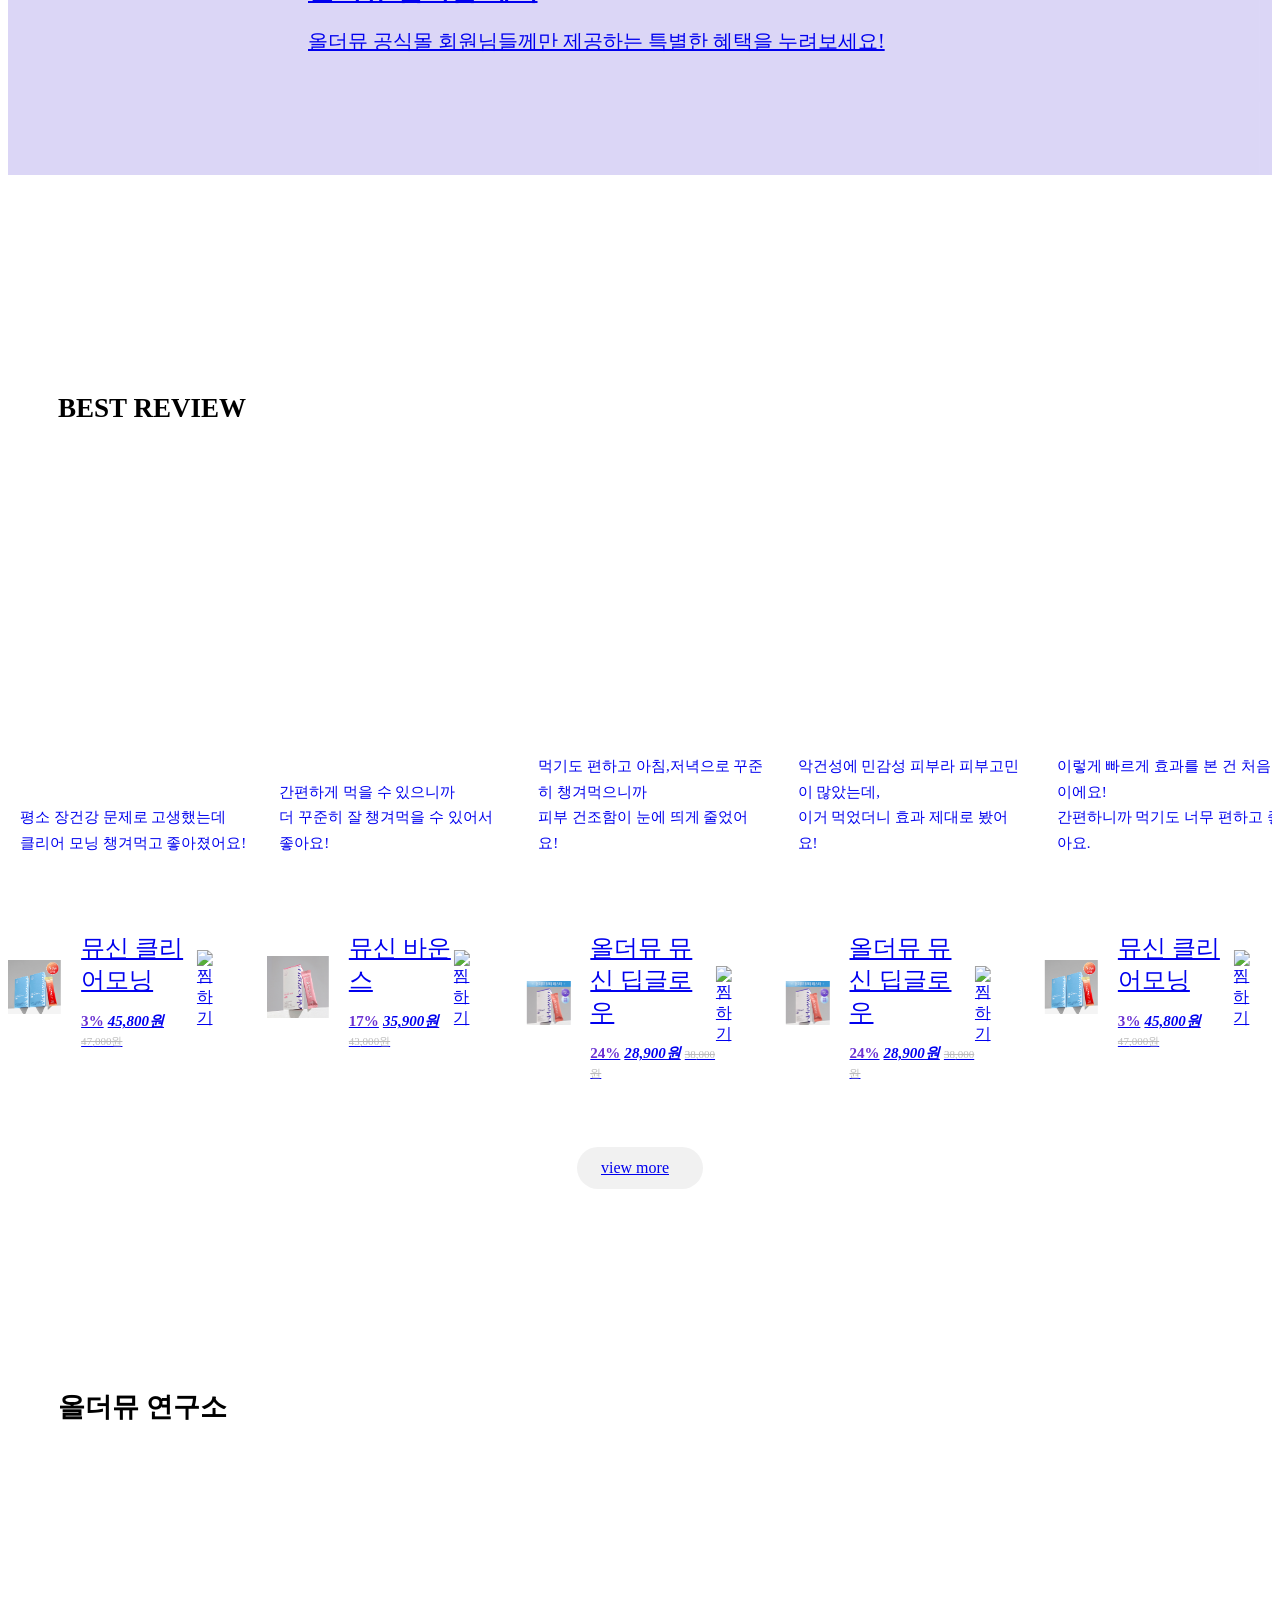
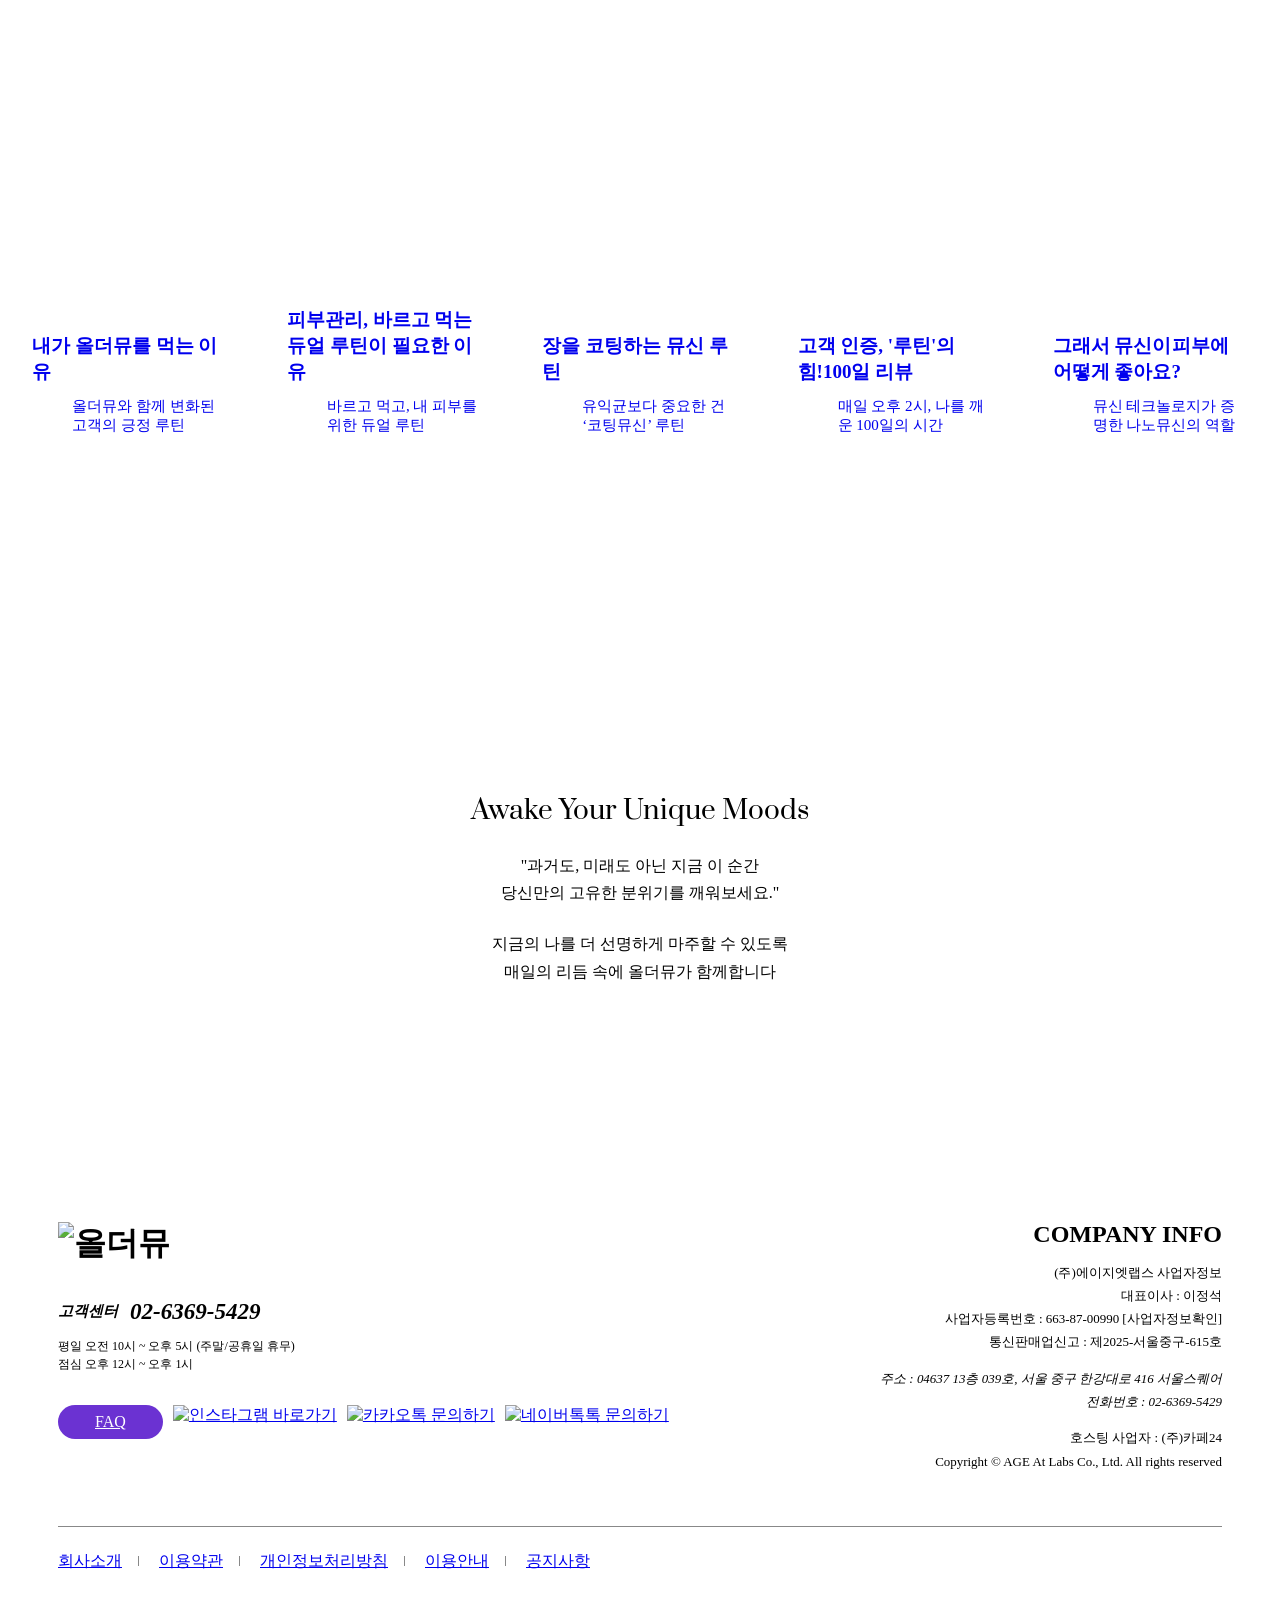
==== commit 2dfd458b: "반응형 1024px" ====
--- a/index.html
+++ b/index.html
@@ -45,30 +45,32 @@
                 </div>
             </div>
         </div>
-        <header>
-            <div class="h_left">
-                <button type="button" id="menu_btn"><img src="./images/common/menu.png" alt="메뉴 열기"></button><!-- 모바일 환경에서 보여지는 햄버거메뉴 아이콘 -->
-                <h1><a href="#"><img src="./images/common/logo.png" alt="올더뮤"></a></h1>
-                <nav class="gnb_pc"><!-- pc, tablet 용 -->
-                    <a href="#">전체 상품</a>
-                    <a href="#">베스트</a>
-                    <a href="#">이벤트</a>
-                    <a href="#">정기 배송</a>
-                    <a href="#">멤버십</a>
-                    <a href="#">브랜드</a>
-                </nav>
-            </div>
-            <div class="h_right">
-                <form action="#" method="post" id="search_box">
-                    <input type="search" name="search_txt" id="search_txt" placeholder="프리카뮤신이 올더뮤로 새롭게 태어났어요!">
-                    <button type="submit" id="search_btn"><img src="./images/common/search.png" alt="검색하기"></button>
-                </form>
-                <div class="user_box">
-                    <a href="#" class="user"><img src="./images/common/user.png" alt="회원"></a>
-                    <a href="#" class="cart"><img src="./images/common/cart.png" alt="장바구니"></a>
-                </div>
-            </div>
-        </header>
+        <div class="header_bg">
+            <header>
+                <div class="h_left">
+                    <button type="button" id="menu_btn"><img src="./images/common/menu.png" alt="메뉴 열기"></button><!-- 모바일 환경에서 보여지는 햄버거메뉴 아이콘 -->
+                    <h1><a href="#"><img src="./images/common/logo.png" alt="올더뮤"></a></h1>
+                    <nav class="gnb_pc"><!-- pc, tablet 용 -->
+                        <a href="#">전체 상품</a>
+                        <a href="#">베스트</a>
+                        <a href="#">이벤트</a>
+                        <a href="#">정기 배송</a>
+                        <a href="#">멤버십</a>
+                        <a href="#">브랜드</a>
+                    </nav>
+                </div>
+                <div class="h_right">
+                    <form action="#" method="post" id="search_box">
+                        <input type="search" name="search_txt" id="search_txt" placeholder="프리카뮤신이 올더뮤로 새롭게 태어났어요!">
+                        <button type="submit" id="search_btn"><img src="./images/common/search.png" alt="검색하기"></button>
+                    </form>
+                    <div class="user_box">
+                        <a href="#" class="user"><img src="./images/common/user.png" alt="회원"></a>
+                        <a href="#" class="cart"><img src="./images/common/cart.png" alt="장바구니"></a>
+                    </div>
+                </div>
+            </header>
+        </div>
         <div id="side_menu"><!-- 햄버거메뉴 클릭하면 보이는 영역 -->
             <div class="menu_top">
                     <div class="login">
@@ -132,7 +134,7 @@
                     <div class="swiper-pagination bar"></div>
                 </div>
             </div>
-            <div id="best_wrap">
+            <div id="best_wrap" class="container">
                 <h1>BEST</h1>
                 <ul class="best_list">
                     <li class="best_product best1">
@@ -167,7 +169,7 @@
                         </div>
                         <div class="txt_box">
                             <a href="#">
-                                <h2>[뷰티페스타] 올더뮤 뮤신 딥글로우 ~58%</h2>
+                                <h2><span>[뷰티페스타]</span> 올더뮤 뮤신 딥글로우 ~58%</h2>
                                 <p class="price"><span class=" discount">24%</span><em>28,900원</em><del>38,000원</del></p>
                             </a>
                             <a href="#" class="review"><img src="./images/common/rating.png" alt=""><span class="rating">4.8</span><span class="review_count">리뷰 46223</span></a>
@@ -213,7 +215,7 @@
                     </li>
                 </ul>
             </div>
-            <div id="new_wrap">
+            <div id="new_wrap" class="container">
                 <div class="new_title_tab">
                     <h1>NEW 올더뮤 헬시라인 출시!</h1>
                     <div class="tab">
@@ -272,7 +274,7 @@
                     </div>
                 </div>
             </div>
-            <div id="recommendation_wrap">
+            <div id="recommendation_wrap" class="container">
                 <div class="recommendation_left">
                     <h1>나에게 딱 맞는 <span>맞춤 상품 추천</span></h1>
                     <div class="tab">
@@ -358,7 +360,7 @@
                                 </div>
                                 <div class="txt_box">
                                     <a href="#">
-                                        <h2>[뷰티페스타] 올더뮤 뮤신 딥글로우</h2>
+                                        <h2><span>[뷰티페스타]</span> 올더뮤 뮤신 딥글로우</h2>
                                         <p class="price"><span class=" discount">24%</span><em>28,900원</em><del>38,000원</del></p>
                                     </a>
                                     <a href="#" class="review"><img src="./images/common/rating.png" alt=""><span class="rating">4.7</span><span class="review_count">리뷰 46418</span></a>
@@ -438,7 +440,7 @@
                                 </div>
                                 <div class="txt_box">
                                     <a href="#">
-                                        <h2>[뷰티페스타] 올더뮤 뮤신 딥글로우</h2>
+                                        <h2><span>[뷰티페스타]</span> 올더뮤 뮤신 딥글로우</h2>
                                         <p class="price"><span class=" discount">24%</span><em>28,900원</em><del>38,000원</del></p>
                                     </a>
                                     <a href="#" class="review"><img src="./images/common/rating.png" alt=""><span class="rating">4.7</span><span class="review_count">리뷰 46418</span></a>
@@ -532,10 +534,10 @@
                                 </a>
                                 <div class="review_product">
                                     <a href="#" class="product">
-                                        <p class="p_photo"><img src="./images/product/bounce.jpg" alt=""></p>
+                                        <p class="p_photo"><img src="./images/product/clear.jpg" alt=""></p>
                                         <div class="p_txt">
-                                            <h2>뮤신 바운스</h2>
-                                            <p class="price"><span class="discount">17%</span><em>35,900원</em><del>43,000원</del></p>
+                                            <h2>뮤신 클리어모닝</h2>
+                                            <p class="price"><span class="discount">3%</span><em>45,800원</em><del>47,000원</del></p>
                                         </div>
                                     </a>
                                     <a href="#" class="like"><img src="./images/common/like.png" alt="찜하기"></a>
@@ -562,6 +564,60 @@
                             <div class="swiper-slide slide5">
                                 <a href="#" class="review_photo_box"><!-- bg -->
                                     <p class="review_txt">
+                                        <span>심한 건성피부라 겨울에 정말 많이 고생했는데</span>
+                                        <span>뮤신 아쿠아 챙겨먹으니 겨울에도 촉촉해요!</span>
+                                    </p>
+                                </a>
+                                <div class="review_product">
+                                    <a href="#" class="product">
+                                        <p class="p_photo"><img src="./images/product/aqua.jpg" alt=""></p>
+                                        <div class="p_txt">
+                                            <h2>뮤신 아쿠아</h2>
+                                            <p class="price"><span class="discount">20%</span><em>36,990원</em><del>46,000원</del></p>
+                                        </div>
+                                    </a>
+                                    <a href="#" class="like"><img src="./images/common/like.png" alt="찜하기"></a>
+                                </div>
+                            </div>
+                            <div class="swiper-slide slide6">
+                                <a href="#" class="review_photo_box"><!-- bg -->
+                                    <p class="review_txt">
+                                        <span>이렇게 빠르게 효과를 본 건 처음이에요!</span>
+                                        <span>먹는 걸로 이렇게까지 큰 변화가 있다니 신기해요~</span>
+                                    </p>
+                                </a>
+                                <div class="review_product">
+                                    <a href="#" class="product">
+                                        <p class="p_photo"><img src="./images/product/bounce.jpg" alt=""></p>
+                                        <div class="p_txt">
+                                            <h2>뮤신 바운스</h2>
+                                            <p class="price"><span class="discount">17%</span><em>35,900원</em><del>43,000원</del></p>
+                                        </div>
+                                    </a>
+                                    <a href="#" class="like"><img src="./images/common/like.png" alt="찜하기"></a>
+                                </div>
+                            </div>
+                            <div class="swiper-slide slide7">
+                                <a href="#" class="review_photo_box"><!-- bg -->
+                                    <p class="review_txt">
+                                        <span>평소 장건강 문제로 고생했는데</span>
+                                        <span>클리어 모닝 챙겨먹고 좋아졌어요!</span>
+                                    </p>
+                                </a>
+                                <div class="review_product">
+                                    <a href="#" class="product">
+                                        <p class="p_photo"><img src="./images/product/clear.jpg" alt=""></p>
+                                        <div class="p_txt">
+                                            <h2>뮤신 클리어모닝</h2>
+                                            <p class="price"><span class="discount">3%</span><em>45,800원</em><del>47,000원</del></p>
+                                        </div>
+                                    </a>
+                                    <a href="#" class="like"><img src="./images/common/like.png" alt="찜하기"></a>
+                                </div>
+                            </div>
+                            <div class="swiper-slide slide8">
+                                <a href="#" class="review_photo_box"><!-- bg -->
+                                    <p class="review_txt">
                                         <span>간편하게 먹을 수 있으니까</span>
                                         <span>더 꾸준히 잘 챙겨먹을 수 있어서 좋아요!</span>
                                     </p>
@@ -577,60 +633,6 @@
                                     <a href="#" class="like"><img src="./images/common/like.png" alt="찜하기"></a>
                                 </div>
                             </div>
-                            <div class="swiper-slide slide6">
-                                <a href="#" class="review_photo_box"><!-- bg -->
-                                    <p class="review_txt">
-                                        <span>이렇게 빠르게 효과를 본 건 처음이에요!</span>
-                                        <span>간편하니까 먹기도 너무 편하고 좋아요.</span>
-                                    </p>
-                                </a>
-                                <div class="review_product">
-                                    <a href="#" class="product">
-                                        <p class="p_photo"><img src="./images/product/bounce.jpg" alt=""></p>
-                                        <div class="p_txt">
-                                            <h2>뮤신 바운스</h2>
-                                            <p class="price"><span class="discount">17%</span><em>35,900원</em><del>43,000원</del></p>
-                                        </div>
-                                    </a>
-                                    <a href="#" class="like"><img src="./images/common/like.png" alt="찜하기"></a>
-                                </div>
-                            </div>
-                            <div class="swiper-slide slide7">
-                                <a href="#" class="review_photo_box"><!-- bg -->
-                                    <p class="review_txt">
-                                        <span>이렇게 빠르게 효과를 본 건 처음이에요!</span>
-                                        <span>간편하니까 먹기도 너무 편하고 좋아요.</span>
-                                    </p>
-                                </a>
-                                <div class="review_product">
-                                    <a href="#" class="product">
-                                        <p class="p_photo"><img src="./images/product/bounce.jpg" alt=""></p>
-                                        <div class="p_txt">
-                                            <h2>뮤신 바운스</h2>
-                                            <p class="price"><span class="discount">17%</span><em>35,900원</em><del>43,000원</del></p>
-                                        </div>
-                                    </a>
-                                    <a href="#" class="like"><img src="./images/common/like.png" alt="찜하기"></a>
-                                </div>
-                            </div>
-                            <div class="swiper-slide slide8">
-                                <a href="#" class="review_photo_box"><!-- bg -->
-                                    <p class="review_txt">
-                                        <span>이렇게 빠르게 효과를 본 건 처음이에요!</span>
-                                        <span>간편하니까 먹기도 너무 편하고 좋아요.</span>
-                                    </p>
-                                </a>
-                                <div class="review_product">
-                                    <a href="#" class="product">
-                                        <p class="p_photo"><img src="./images/product/bounce.jpg" alt=""></p>
-                                        <div class="p_txt">
-                                            <h2>뮤신 바운스</h2>
-                                            <p class="price"><span class="discount">17%</span><em>35,900원</em><del>43,000원</del></p>
-                                        </div>
-                                    </a>
-                                    <a href="#" class="like"><img src="./images/common/like.png" alt="찜하기"></a>
-                                </div>
-                            </div>
                         </div>
                     </div>
                 </div>
@@ -691,7 +693,7 @@
                         <div class="swiper-slide slide7">
                             <a href="#"><!-- bg -->
                                 <dl>
-                                    <dt><span>내가 올더뮤를</span><span>먹는 이유</span></dt>
+                                    <dt>내가 올더뮤를 먹는 이유</dt>
                                     <dd>올더뮤와 함께 변화된 고객의 긍정 루틴</dd>
                                 </dl>
                             </a>
--- a/styles/common.css
+++ b/styles/common.css
@@ -1,35 +1,38 @@
 /* common.css */
+/* ========================================== 스크롤 시 화면이 부드럽게 올라감 */
+html {scroll-behavior: smooth;}
 /* ===================================================== header */
 #wrap {}
-#wrap header {
+#wrap .header_bg {position: sticky; top: 0; z-index: 999; background: #fff; }
+#wrap .header_bg header {
     display: flex; align-items: center; justify-content: space-between; height: 70px;
-    padding: 0 240px; position: sticky; top: 0; z-index: 999; background: #fff;
+    max-width: 1440px; margin: 0 auto;
 }
-#wrap header .h_left {display: flex; align-items: center;}
-#wrap header .h_left #menu_btn {width: 24px; margin-right: 12px; display: none;}/* 전체메뉴 펼치기(햄버거 메뉴) */
-#wrap header .h_left #menu_btn img {width: 100%;}
-#wrap header .h_left h1 { margin-right: 34px;}
-#wrap header .h_left h1 a {display: block; width: 145px;}
-#wrap header .h_left h1 a img {width: 100%;}
-#wrap header .h_left .gnb_pc {}
-#wrap header .h_left .gnb_pc a {margin-right: 24px;}
-#wrap header .h_left .gnb_pc a:last-child {margin: 0;}
-#wrap header .h_right {display: flex; align-items: center;}
-#wrap header .h_right #search_box {
+#wrap .header_bg header .h_left {display: flex; align-items: center;}
+#wrap .header_bg header .h_left #menu_btn {width: 24px; margin-right: 12px; display: none;}/* 전체메뉴 펼치기(햄버거 메뉴) */
+#wrap .header_bg header .h_left #menu_btn img {width: 100%;}
+#wrap .header_bg header .h_left h1 { margin-right: 34px;}
+#wrap .header_bg header .h_left h1 a {display: block; width: 145px;}
+#wrap .header_bg header .h_left h1 a img {width: 100%;}
+#wrap .header_bg header .h_left .gnb_pc {}
+#wrap .header_bg header .h_left .gnb_pc a {margin-right: 24px;}
+#wrap .header_bg header .h_left .gnb_pc a:last-child {margin: 0;}
+#wrap .header_bg header .h_right {display: flex; align-items: center;}
+#wrap .header_bg header .h_right #search_box {
     display: flex; align-items: center;
     margin-right: 24px; padding: 8px;
     border-bottom: 1px solid #888;
     font-size: 0.88rem;
 }
-#wrap header .h_right #search_box #search_txt {
+#wrap .header_bg header .h_right #search_box #search_txt {
     background: none; width: 306px; margin-right: 12px;
 }
-#wrap header .h_right #search_box #search_btn {}
-#wrap header .h_right .user_box {}
-#wrap header .h_right .user_box .user {display: inline-block; width: 24px; margin-right: 14px;}
-#wrap header .h_right .user_box .user img {width: 100%;}
-#wrap header .h_right .user_box .cart {display: inline-block; width: 24px;}
-#wrap header .h_right .user_box .cart img {width: 100%;}
+#wrap .header_bg header .h_right #search_box #search_btn {}
+#wrap .header_bg header .h_right .user_box {}
+#wrap .header_bg header .h_right .user_box .user {display: inline-block; width: 24px; margin-right: 14px;}
+#wrap .header_bg header .h_right .user_box .user img {width: 100%;}
+#wrap .header_bg header .h_right .user_box .cart {display: inline-block; width: 24px;}
+#wrap .header_bg header .h_right .user_box .cart img {width: 100%;}
 /* 햄버거메뉴 클릭하면 보이는 영역 */
 #wrap #side_menu {display: none;} 
 #wrap #side_menu .menu_top {}
@@ -43,3 +46,44 @@
 #wrap #side_menu .lnb {}
 #wrap #side_menu .lnb a {}
 #wrap .overlay {} /* 모바일 환경에서 메뉴를 열었을때 뒷 배경이 어둡게 보이도록 함(클릭하면 메뉴 닫힘) */
+
+/* ================================================================================= footer */
+#wrap footer {
+    max-width: 1440px; margin: 100px auto;
+    display: grid;
+    grid-template-areas: 
+    "left right"
+    "bottom bottom";
+    row-gap: 40px;
+}
+#wrap footer .f_left {grid-area: left;}
+#wrap footer .f_left .f_logo {}
+#wrap footer .f_left .f_logo img {}
+#wrap footer .f_left .customer_service {margin: 32px 0;}
+#wrap footer .f_left .customer_service address {display: flex; align-items: center; margin-bottom: 8px;}
+#wrap footer .f_left .customer_service address span {font-weight: 600;} /* 공통 */
+#wrap footer .f_left .customer_service address .label {font-size: 0.94rem; margin-right: 12px;}
+#wrap footer .f_left .customer_service address .tel {font-size: 1.44rem;}
+#wrap footer .f_left .customer_service .tel_time {font-size: 0.75rem; line-height: 1.5;}
+#wrap footer .f_left .customer_support {display: flex; gap: 10px;}
+#wrap footer .f_left .customer_support a {}
+#wrap footer .f_left .customer_support a.faq {
+    padding: 8px 37px; background: #6B32D2; border-radius: 99px; color: #fff;
+}
+#wrap footer .f_left .customer_support a.instargram img {}
+#wrap footer .f_left .customer_support a.kakao img {}
+#wrap footer .f_left .customer_support a.naver img {}
+#wrap footer .f_right {grid-area: right; text-align: right;}
+#wrap footer .f_right h2 {margin-bottom: 9px; font-weight: 600;}
+#wrap footer .f_right p {line-height: 1.8; font-size: 0.81rem;}/* p 공통 */
+#wrap footer .f_right address {line-height: 1.8; font-size: 0.81rem;}
+#wrap footer .f_right address+p {}
+#wrap footer .f_bottom {grid-area: bottom; border-top: 0.5px solid #888; padding-top: 24px;}
+#wrap footer .f_bottom a {}
+#wrap footer .f_bottom a:not(:last-child)::after {
+    content: ''; display: inline-block; width: 1px; height: 10px; background: #888; margin:0 16px;
+}
+
+
+/* =================================================== 메인 안 컨텐츠 사이즈 */
+#wrap main .container {max-width: 1440px;}
--- a/styles/index.css
+++ b/styles/index.css
@@ -42,9 +42,10 @@
 /* --------------------------- 공통 swiper-slide */
 #wrap main #hero_bnr_wrap .hero_bnr_swiper .swiper-wrapper .swiper-slide {}
 #wrap main #hero_bnr_wrap .hero_bnr_swiper .swiper-wrapper .swiper-slide a {
-    display: block; background-position: center; background-size: cover; height: 85vh; padding: 290px 230px;
-}
-#wrap main #hero_bnr_wrap .hero_bnr_swiper .swiper-wrapper .swiper-slide a .bnr_txt {}
+    display: block; height: 85vh; position: relative;
+    background-position: center; background-size: cover; 
+}
+#wrap main #hero_bnr_wrap .hero_bnr_swiper .swiper-wrapper .swiper-slide a .bnr_txt {position: absolute; top: 50%; left: 230px; transform: translateY(-50%);}
 #wrap main #hero_bnr_wrap .hero_bnr_swiper .swiper-wrapper .swiper-slide a .bnr_txt .title {margin-bottom: 28px;}
 #wrap main #hero_bnr_wrap .hero_bnr_swiper .swiper-wrapper .swiper-slide a .bnr_txt .title > * {font-size: 2.63rem;}
 #wrap main #hero_bnr_wrap .hero_bnr_swiper .swiper-wrapper .swiper-slide a .bnr_txt .title p {margin-bottom: 16px;}
@@ -63,7 +64,7 @@
 #wrap main #hero_bnr_wrap .hero_bnr_swiper .bar .swiper-pagination-progressbar-fill {background: #6B32D2;}
 
 /* ======================================================================================== 베스트 */
-#wrap main #best_wrap {padding: 100px 240px;}
+#wrap main #best_wrap {/* width: 1440px; */ margin: 100px auto 200px;}
 #wrap main #best_wrap h1 {font-size: 1.69rem; font-weight: 600; margin-bottom: 40px;}
 #wrap main #best_wrap .best_list {display: flex; gap: 18px;}
 /* --------------------------------------- 베스트 상품 공통 */
@@ -102,7 +103,7 @@
 #wrap main #best_wrap .best_list .best_product .txt_box .review .review_count {}
 
 /* ================================================================================= 신제품 영역 */
-#wrap main #new_wrap {padding: 100px 240px;}
+#wrap main #new_wrap {/* width: 1440px; */ margin: 0 auto 200px;}
 /* --------------------------------------- 제목 + 탭 */
 #wrap main #new_wrap .new_title_tab {display: flex; justify-content: space-between; margin-bottom: 32px;}
 #wrap main #new_wrap .new_title_tab h1 {font-size: 1.44rem; font-weight: 600;}
@@ -142,9 +143,10 @@
 #wrap main #new_wrap .new_product .new_txt_box .more .like_cart a.like {margin-right: 16px;}
 #wrap main #new_wrap .new_product .new_txt_box .more .like_cart a img {width: 100%;}
 /* --------------------------------------- 탭 안 내용 공통 - 스와이퍼 */
-#wrap main #new_wrap .new_product .new_swiper {width: 750px; margin:0;}
+#wrap main #new_wrap .new_product .new_swiper {max-width: 750px; margin:0;}
 #wrap main #new_wrap .new_product .new_swiper .swiper-wrapper {}
 #wrap main #new_wrap .new_product .new_swiper .swiper-wrapper .swiper-slide {}
+#wrap main #new_wrap .new_product .new_swiper .swiper-wrapper .swiper-slide img {width: 100%;}
 /* --------------------------------------- 탭 안 내용 개별 - 스와이퍼 */
 #wrap main #new_wrap .new_product .new_swiper .swiper-wrapper .slide1 {}
 #wrap main #new_wrap .new_product .new_swiper .swiper-wrapper .slide2 {}
@@ -155,7 +157,10 @@
 #wrap main #new_wrap .comfort_container {display: none;}
 
 /* ================================================================================= 상품추천 영역 */
-#wrap main #recommendation_wrap {padding: 100px 240px; display: flex; justify-content: space-between;}
+#wrap main #recommendation_wrap {
+    /* width: 1440px; */ margin: 0 auto 200px;
+    display: flex; justify-content: space-between;
+}
 #wrap main #recommendation_wrap .recommendation_left {}
 #wrap main #recommendation_wrap .recommendation_left h1 {font-size: 1.69rem; font-weight: 600; line-height: 1.5; margin-bottom: 32px;}
 #wrap main #recommendation_wrap .recommendation_left h1 span {display: block; font-size: 1.69rem; font-weight: 600;}
@@ -168,19 +173,19 @@
 #wrap main #recommendation_wrap .recommendation_left .tab a:last-child {margin: 0;}
 #wrap main #recommendation_wrap .recommendation_left .tab a.active {background: #6B32D2; color: #fff;}
 #wrap main #recommendation_wrap .recommendation_right {}
-/* ------------------------------------------------ 공통 */
-#wrap main #recommendation_wrap .recommendation_right .swiper {width: 1106px; display: none;}
-#wrap main #recommendation_wrap .recommendation_right .active {width: 1106px; display: block;}
+/* ------------------------------------------------ swiper 공통 */
+#wrap main #recommendation_wrap .recommendation_right .swiper {display: none;}
+#wrap main #recommendation_wrap .recommendation_right .active {max-width: 1106px; display: block;}
 #wrap main #recommendation_wrap .recommendation_right .swiper .swiper-wrapper {}
 #wrap main #recommendation_wrap .recommendation_right .swiper .swiper-wrapper .swiper-slide {}
 /* ------------------------------------------------ 공통 이미지 영역 */
-#wrap main #recommendation_wrap .recommendation_right .swiper .swiper-wrapper .swiper-slide .photo_box {width: max-content; position: relative; margin-bottom: 18px;}
+#wrap main #recommendation_wrap .recommendation_right .swiper .swiper-wrapper .swiper-slide .photo_box {position: relative; margin-bottom: 18px;}
 #wrap main #recommendation_wrap .recommendation_right .swiper .swiper-wrapper .swiper-slide .photo_box:hover .like_cart {
     opacity: 1; transform: translate(-50%, 0);
 }
 #wrap main #recommendation_wrap .recommendation_right .swiper .swiper-wrapper .swiper-slide .photo_box:hover .photo .prod_hover {opacity: 1;}
-#wrap main #recommendation_wrap .recommendation_right .swiper .swiper-wrapper .swiper-slide .photo_box .photo {}
-#wrap main #recommendation_wrap .recommendation_right .swiper .swiper-wrapper .swiper-slide .photo_box .photo img {}
+#wrap main #recommendation_wrap .recommendation_right .swiper .swiper-wrapper .swiper-slide .photo_box .photo {width: 350px;}
+#wrap main #recommendation_wrap .recommendation_right .swiper .swiper-wrapper .swiper-slide .photo_box .photo img {width: 100%;}
 #wrap main #recommendation_wrap .recommendation_right .swiper .swiper-wrapper .swiper-slide .photo_box .photo .prod_hover {
     position: absolute; top: 0; left: 0; opacity: 0;
     transition: 0.5s;
@@ -211,7 +216,7 @@
 
 
 /* ================================================================================= 멤버십 배너 영역 */
-#wrap main #membership_bnr_wrap {padding: 100px 0;}
+#wrap main #membership_bnr_wrap {margin-bottom: 200px;}
 #wrap main #membership_bnr_wrap .membership_bnr {
     display: block; padding: 100px 300px;
     background-position: center; background-size: cover;
@@ -223,18 +228,18 @@
 #wrap main #membership_bnr_wrap .membership_bnr .member_txt_box h1+p {}
 
 /* ================================================================================= 베스트 리뷰 영역 */
-#wrap main #best_review_wrap {padding: 100px 0;}
+#wrap main #best_review_wrap {margin-bottom: 200px;}
 #wrap main #best_review_wrap .review_title_btn {
     display: flex; justify-content: space-between; align-items: center;
-    padding: 0 240px; position: relative;
+    position: relative; width: 1440px; margin: 0 auto;
 }
 #wrap main #best_review_wrap .review_title_btn h1 {font-size: 1.69rem; font-weight: 600;}
 /* ------------------------------------------------------------ swiper 버튼  */
 #wrap main #best_review_wrap .review_title_btn .btn_box {}
 #wrap main #best_review_wrap .review_title_btn .btn_box .prev,
 #wrap main #best_review_wrap .review_title_btn .btn_box .next {width: 40px; height: 40px; border-radius: 50%; transition: 0.3s;}
-#wrap main #best_review_wrap .review_title_btn .btn_box .prev {right: 288px; left: auto;}
-#wrap main #best_review_wrap .review_title_btn .btn_box .next {right: 240px;}
+#wrap main #best_review_wrap .review_title_btn .btn_box .prev {right: 48px; left: auto;}
+#wrap main #best_review_wrap .review_title_btn .btn_box .next {right: 0;}
 #wrap main #best_review_wrap .review_title_btn .btn_box .prev svg,
 #wrap main #best_review_wrap .review_title_btn .btn_box .next svg {color: #000; width: 20px; height: 20px; transition: 0.3s;}
 /* ------------------------------------------------------hover 디자인 */
@@ -279,12 +284,12 @@
 #wrap main #best_review_wrap .review_swiper_wrap .review_swiper .swiper-wrapper .slide4 .review_photo_box {background-image: url(../images/main/review4.jpg);}
 #wrap main #best_review_wrap .review_swiper_wrap .review_swiper .swiper-wrapper .slide5 .review_photo_box {background-image: url(../images/main/review5.jpg);}
 #wrap main #best_review_wrap .review_swiper_wrap .review_swiper .swiper-wrapper .slide6 .review_photo_box {background-image: url(../images/main/review6.jpg);}
-#wrap main #best_review_wrap .review_swiper_wrap .review_swiper .swiper-wrapper .slide7 .review_photo_box {background-image: url(../images/main/review6.jpg);}
-#wrap main #best_review_wrap .review_swiper_wrap .review_swiper .swiper-wrapper .slide8 .review_photo_box {background-image: url(../images/main/review6.jpg);}
+#wrap main #best_review_wrap .review_swiper_wrap .review_swiper .swiper-wrapper .slide7 .review_photo_box {background-image: url(../images/main/review7.jpg);}
+#wrap main #best_review_wrap .review_swiper_wrap .review_swiper .swiper-wrapper .slide8 .review_photo_box {background-image: url(../images/main/review8.jpg);}
 /* ----------------------------------------------------------- viewmore 버튼  */
 #wrap main #best_review_wrap .more_btn {
     padding: 12px 24px; background-color: #f1f1f1; border-radius: 999px;
-    margin: 0 auto; display: block; width: max-content; transition: 0.3s;
+    display: block; width: max-content; transition: 0.3s; margin: 0 auto;
 }
 #wrap main #best_review_wrap .more_btn span {margin-right: 10px;}
 #wrap main #best_review_wrap .more_btn img {transform: translateY(3px); transition: 0.3s;}
@@ -293,8 +298,8 @@
 #wrap main #best_review_wrap .more_btn:hover img {transform: translateY(3px) rotate(90deg); filter: brightness(0) invert(1);}
 
 /* ================================================================================= 매거진 영역 */
-#wrap main #magazine_wrap {padding: 100px 0;}
-#wrap main #magazine_wrap h1 {padding: 0 240px; font-size: 1.69rem; font-weight: 600; margin-bottom: 50px;}
+#wrap main #magazine_wrap {margin-bottom: 200px;}
+#wrap main #magazine_wrap h1 {width: 1440px; margin: 0 auto; font-size: 1.69rem; font-weight: 600; margin-bottom: 50px;}
 #wrap main #magazine_wrap .magazine_swiper {}
 #wrap main #magazine_wrap .magazine_swiper .swiper-wrapper {}
 /* ----------------------------------------------------------- swiper-slide 공통 디자인 */
@@ -314,8 +319,8 @@
 #wrap main #magazine_wrap .magazine_swiper .swiper-wrapper .slide4 a {background-image: url(../images/main/magazine4.jpg);}
 #wrap main #magazine_wrap .magazine_swiper .swiper-wrapper .slide5 a {background-image: url(../images/main/magazine5.jpg);}
 #wrap main #magazine_wrap .magazine_swiper .swiper-wrapper .slide6 a {background-image: url(../images/main/magazine6.jpg);}
-#wrap main #magazine_wrap .magazine_swiper .swiper-wrapper .slide7 a {background-image: url(../images/main/magazine6.jpg);}
-#wrap main #magazine_wrap .magazine_swiper .swiper-wrapper .slide8 a {background-image: url(../images/main/magazine6.jpg);}
+#wrap main #magazine_wrap .magazine_swiper .swiper-wrapper .slide7 a {background-image: url(../images/main/magazine7.jpg);}
+#wrap main #magazine_wrap .magazine_swiper .swiper-wrapper .slide8 a {background-image: url(../images/main/magazine8.jpg);}
 
 /* ================================================================================= 브랜드 영역 */
 #wrap main #brand_wrap {background-image: url(../images/main/brand.jpg); padding: 100px 0;}/* bg */
@@ -323,40 +328,3 @@
 #wrap main #brand_wrap .brand_txt h1 {font-family: 'prata',serif; font-size: 1.63rem; font-weight: 400;}
 #wrap main #brand_wrap .brand_txt h1+p {margin: 24px 0;}
 #wrap main #brand_wrap .brand_txt p {line-height: 1.7;}
-
-/* ================================================================================= footer */
-#wrap footer {
-    padding: 100px 240px;
-    display: grid;
-    grid-template-areas: 
-    "left right"
-    "bottom bottom";
-    row-gap: 40px;
-}
-#wrap footer .f_left {grid-area: left;}
-#wrap footer .f_left .f_logo {}
-#wrap footer .f_left .f_logo img {}
-#wrap footer .f_left .customer_service {margin: 32px 0;}
-#wrap footer .f_left .customer_service address {display: flex; align-items: center; margin-bottom: 8px;}
-#wrap footer .f_left .customer_service address span {font-weight: 600;} /* 공통 */
-#wrap footer .f_left .customer_service address .label {font-size: 0.94rem; margin-right: 12px;}
-#wrap footer .f_left .customer_service address .tel {font-size: 1.44rem;}
-#wrap footer .f_left .customer_service .tel_time {font-size: 0.75rem; line-height: 1.5;}
-#wrap footer .f_left .customer_support {display: flex; gap: 10px;}
-#wrap footer .f_left .customer_support a {}
-#wrap footer .f_left .customer_support a.faq {
-    padding: 8px 37px; background: #6B32D2; border-radius: 99px; color: #fff;
-}
-#wrap footer .f_left .customer_support a.instargram img {}
-#wrap footer .f_left .customer_support a.kakao img {}
-#wrap footer .f_left .customer_support a.naver img {}
-#wrap footer .f_right {grid-area: right; text-align: right;}
-#wrap footer .f_right h2 {margin-bottom: 9px; font-weight: 600;}
-#wrap footer .f_right p {line-height: 1.8; font-size: 0.81rem;}/* p 공통 */
-#wrap footer .f_right address {line-height: 1.8; font-size: 0.81rem;}
-#wrap footer .f_right address+p {}
-#wrap footer .f_bottom {grid-area: bottom; border-top: 0.5px solid #888; padding-top: 24px;}
-#wrap footer .f_bottom a {}
-#wrap footer .f_bottom a:not(:last-child)::after {
-    content: ''; display: inline-block; width: 1px; height: 10px; background: #888; margin:0 16px;
-}
--- a/styles/responsive.css
+++ b/styles/responsive.css
@@ -0,0 +1,55 @@
+/* responsive.css */
+@media screen and (max-width:1520px) {/* 너비가 1560px 이하일때 */
+    /* 컨테이너 너비 조정 */
+    #wrap .header_bg header, 
+    #wrap main .container,
+    #wrap main #best_review_wrap .review_title_btn,
+    #wrap main #magazine_wrap h1,
+    #wrap footer {padding:0 70px;}
+    /* 추천 영역 swiper 너비 */
+    #wrap main #recommendation_wrap .recommendation_right .active {width: 1050px;}
+}
+@media screen and (max-width:1420px) {/* 너비가 1400px 이하일때 */
+    /* 컨테이너 너비 조정 */
+    #wrap .header_bg header, 
+    #wrap main .container,
+    #wrap main #best_review_wrap .review_title_btn,
+    #wrap main #magazine_wrap h1,
+    #wrap footer {padding:0 50px;}
+    /* 추천 영역 swiper 너비 */
+    #wrap main #recommendation_wrap .recommendation_right .active {width: 980px;}
+}
+@media screen and (max-width:1290px) {/* 너비가 1280px 이하일때 */
+    /* 컨테이너 너비 조정 */
+    #wrap .header_bg header, 
+    #wrap main .container,
+    #wrap main #best_review_wrap .review_title_btn,
+    #wrap main #magazine_wrap h1,
+    #wrap footer {}
+    /* 검색 영역 가림 */
+    #wrap .header_bg header .h_right #search_box {border: 0; margin-right: 18px;}
+    #wrap .header_bg header .h_right #search_box #search_txt {display: none;}
+    /* 신제품 swiper 너비  */
+    #wrap main #new_wrap .new_product .new_swiper {width: 590px;}
+    /* 추천 영역 swiper 너비 */
+    #wrap main #recommendation_wrap .recommendation_right .active {width: 900px;}
+}
+@media screen and (max-width:1024px) {/* 너비가 1024px 이하일때 */
+    /* 컨테이너 너비 조정 */
+    #wrap .header_bg header, 
+    #wrap main .container,
+    #wrap main #best_review_wrap .review_title_btn,
+    #wrap main #magazine_wrap h1,
+    #wrap footer {/* width: 964px; */}
+    /* 신제품 swiper 너비 */
+    #wrap main #new_wrap .new_product .new_swiper {/* width: 574px; */}
+    /* 추천 swiper 너비 */
+    #wrap main #recommendation_wrap .recommendation_right .active {/* width: 766px; */}
+    /* 히어로 배너 영역 */
+    #wrap main #hero_bnr_wrap .hero_bnr_swiper .swiper-wrapper .swiper-slide a {padding: 0 60px;}
+    #wrap main #hero_bnr_wrap .hero_bnr_swiper .swiper-wrapper .swiper-slide a .bnr_txt .title {margin-bottom: 20px;}
+    #wrap main #hero_bnr_wrap .hero_bnr_swiper .swiper-wrapper .swiper-slide a .bnr_txt .title > * {font-size: 1.88rem;}
+    #wrap main #hero_bnr_wrap .hero_bnr_swiper .swiper-wrapper .swiper-slide a .bnr_txt .title p {margin-bottom: 12px;}
+    #wrap main #hero_bnr_wrap .hero_bnr_swiper .swiper-wrapper .swiper-slide a .bnr_txt .title h1 {font-weight: 700;}
+    #wrap main #hero_bnr_wrap .hero_bnr_swiper .swiper-wrapper .swiper-slide a .bnr_txt > .detail {font-size: 1.25rem; line-height: 1.5;}
+}
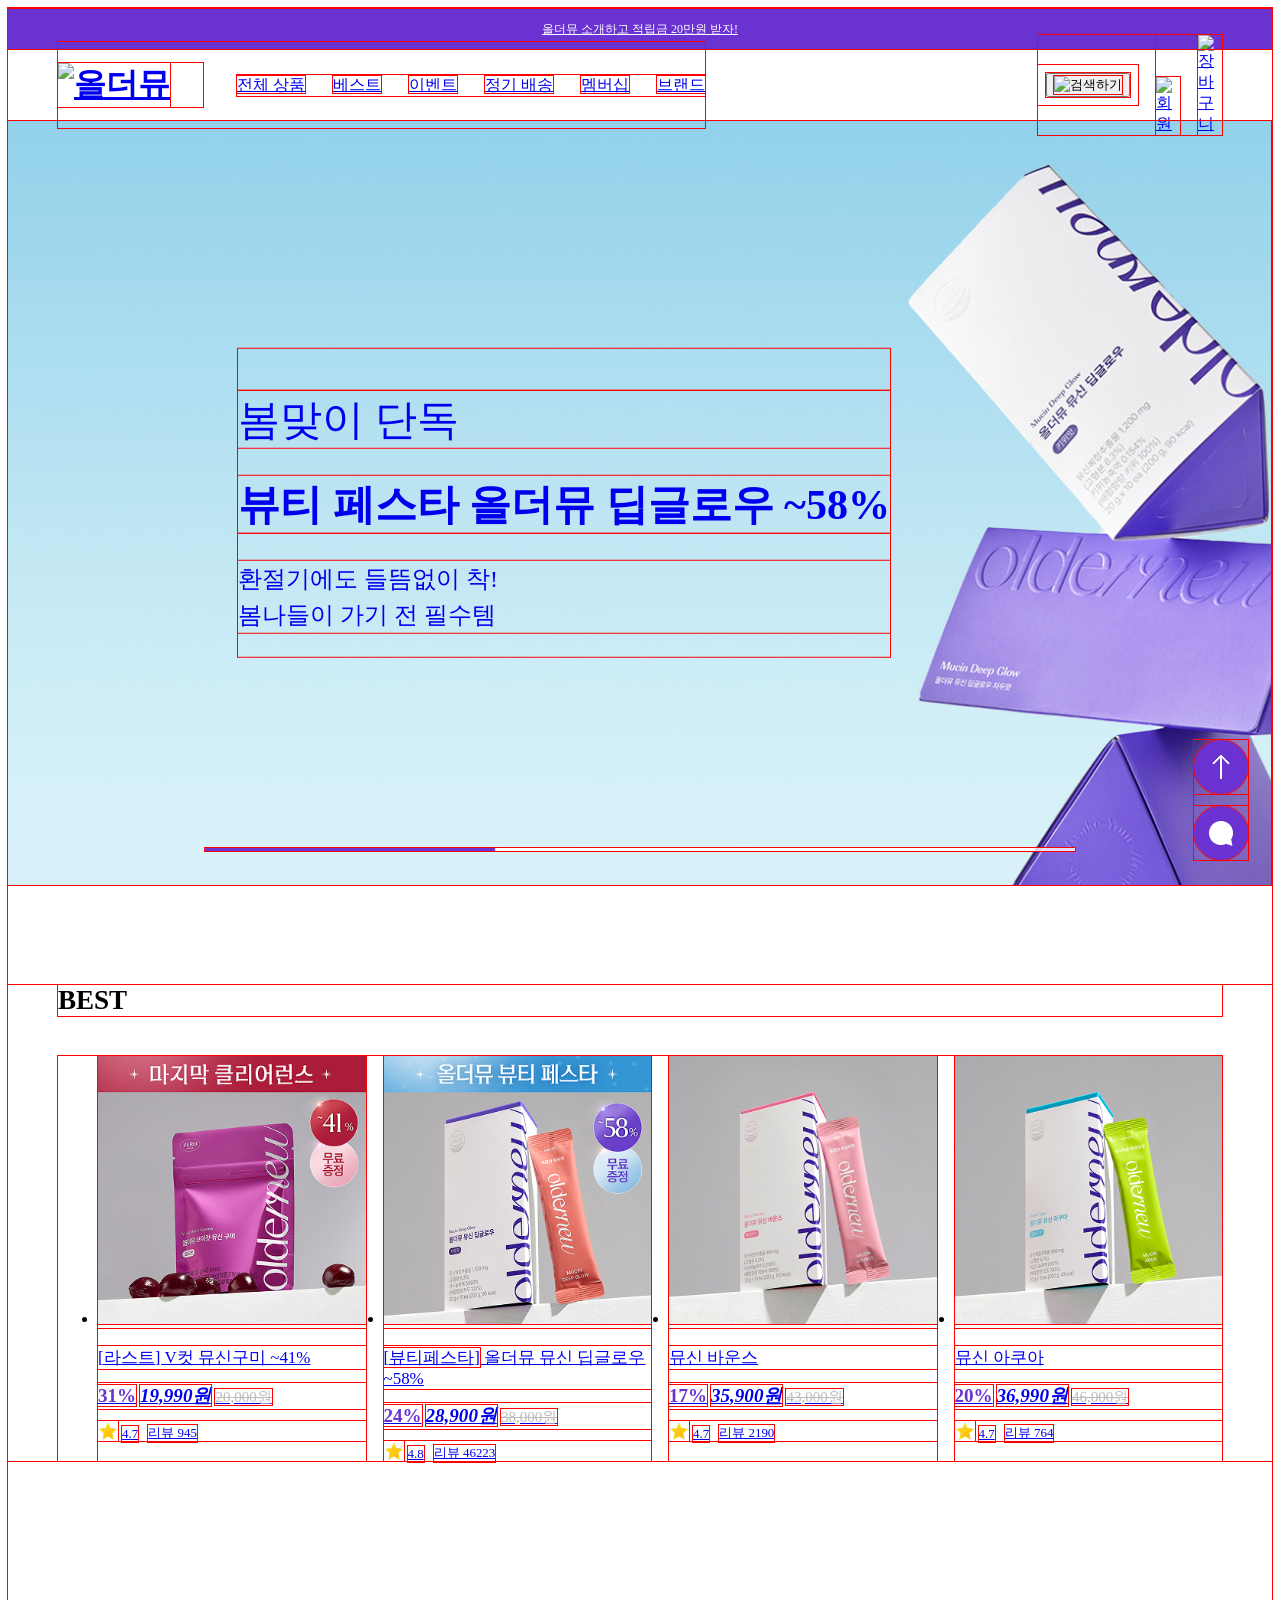
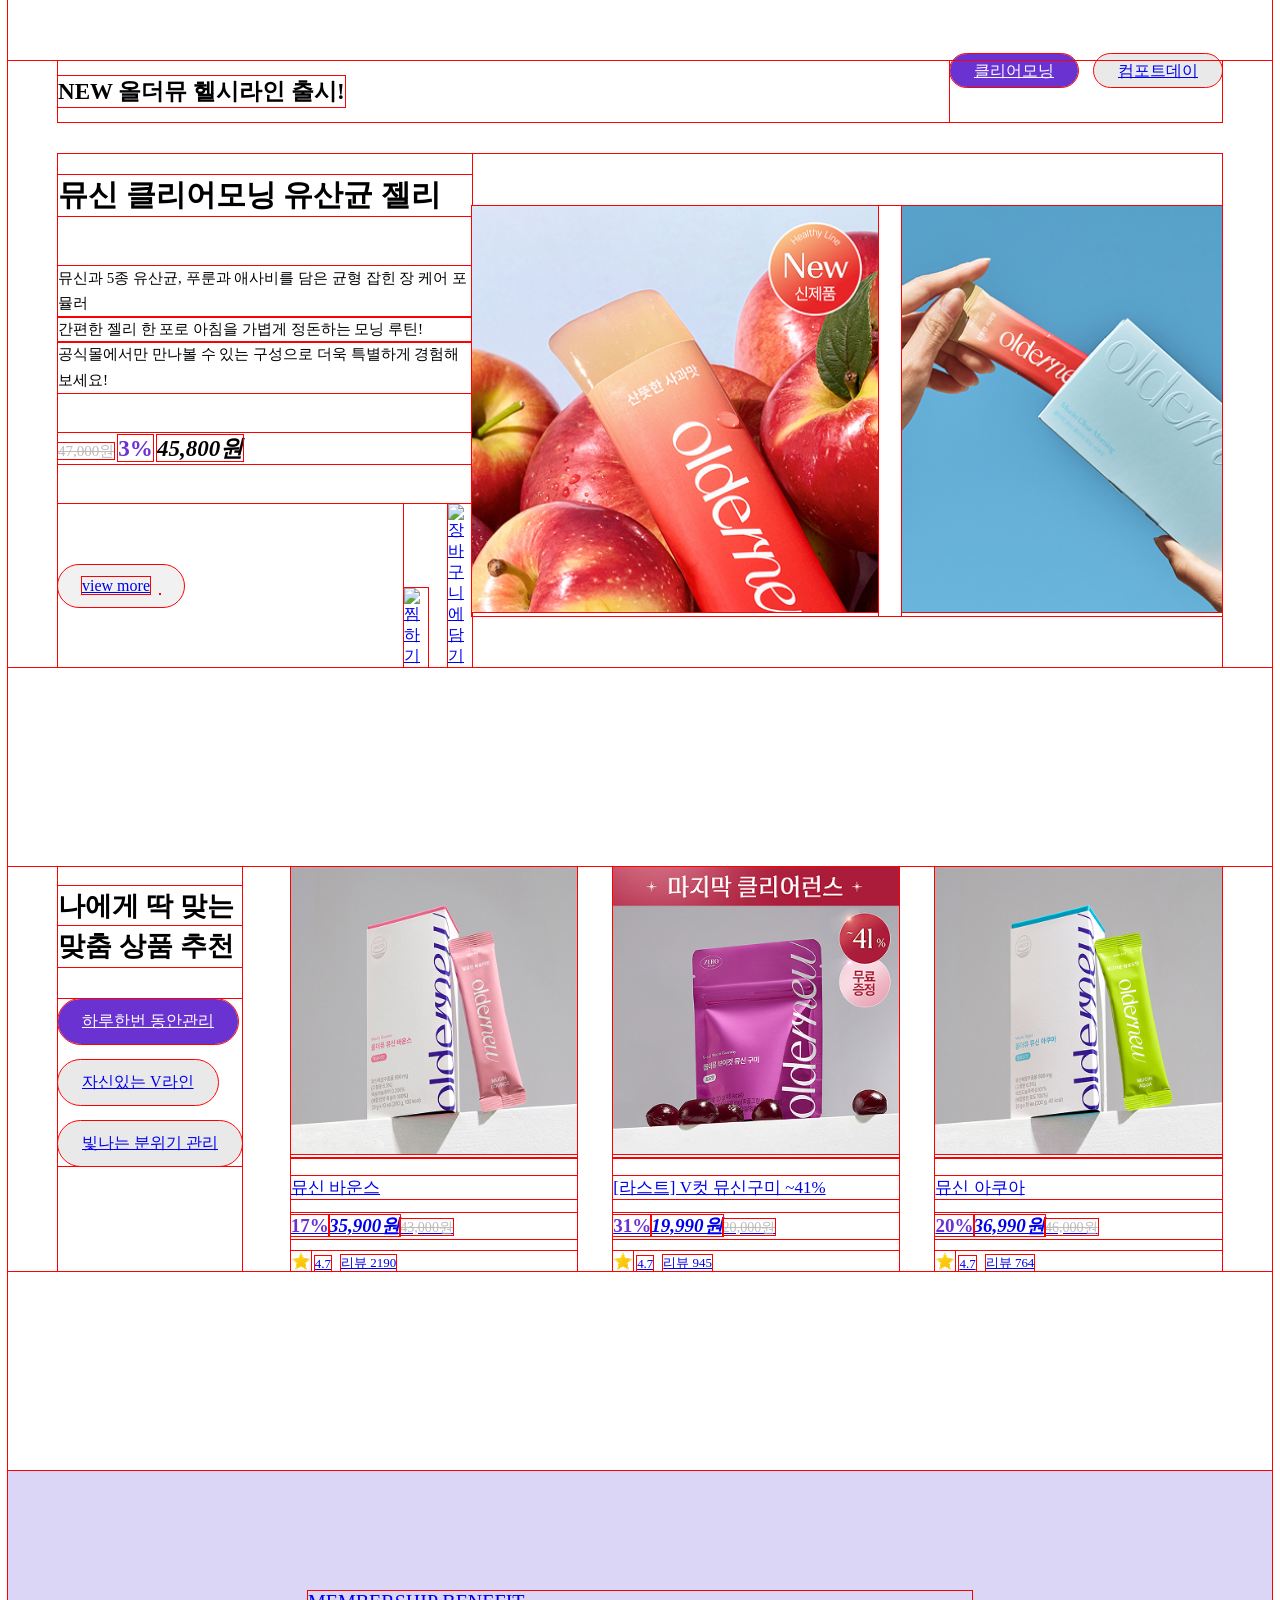
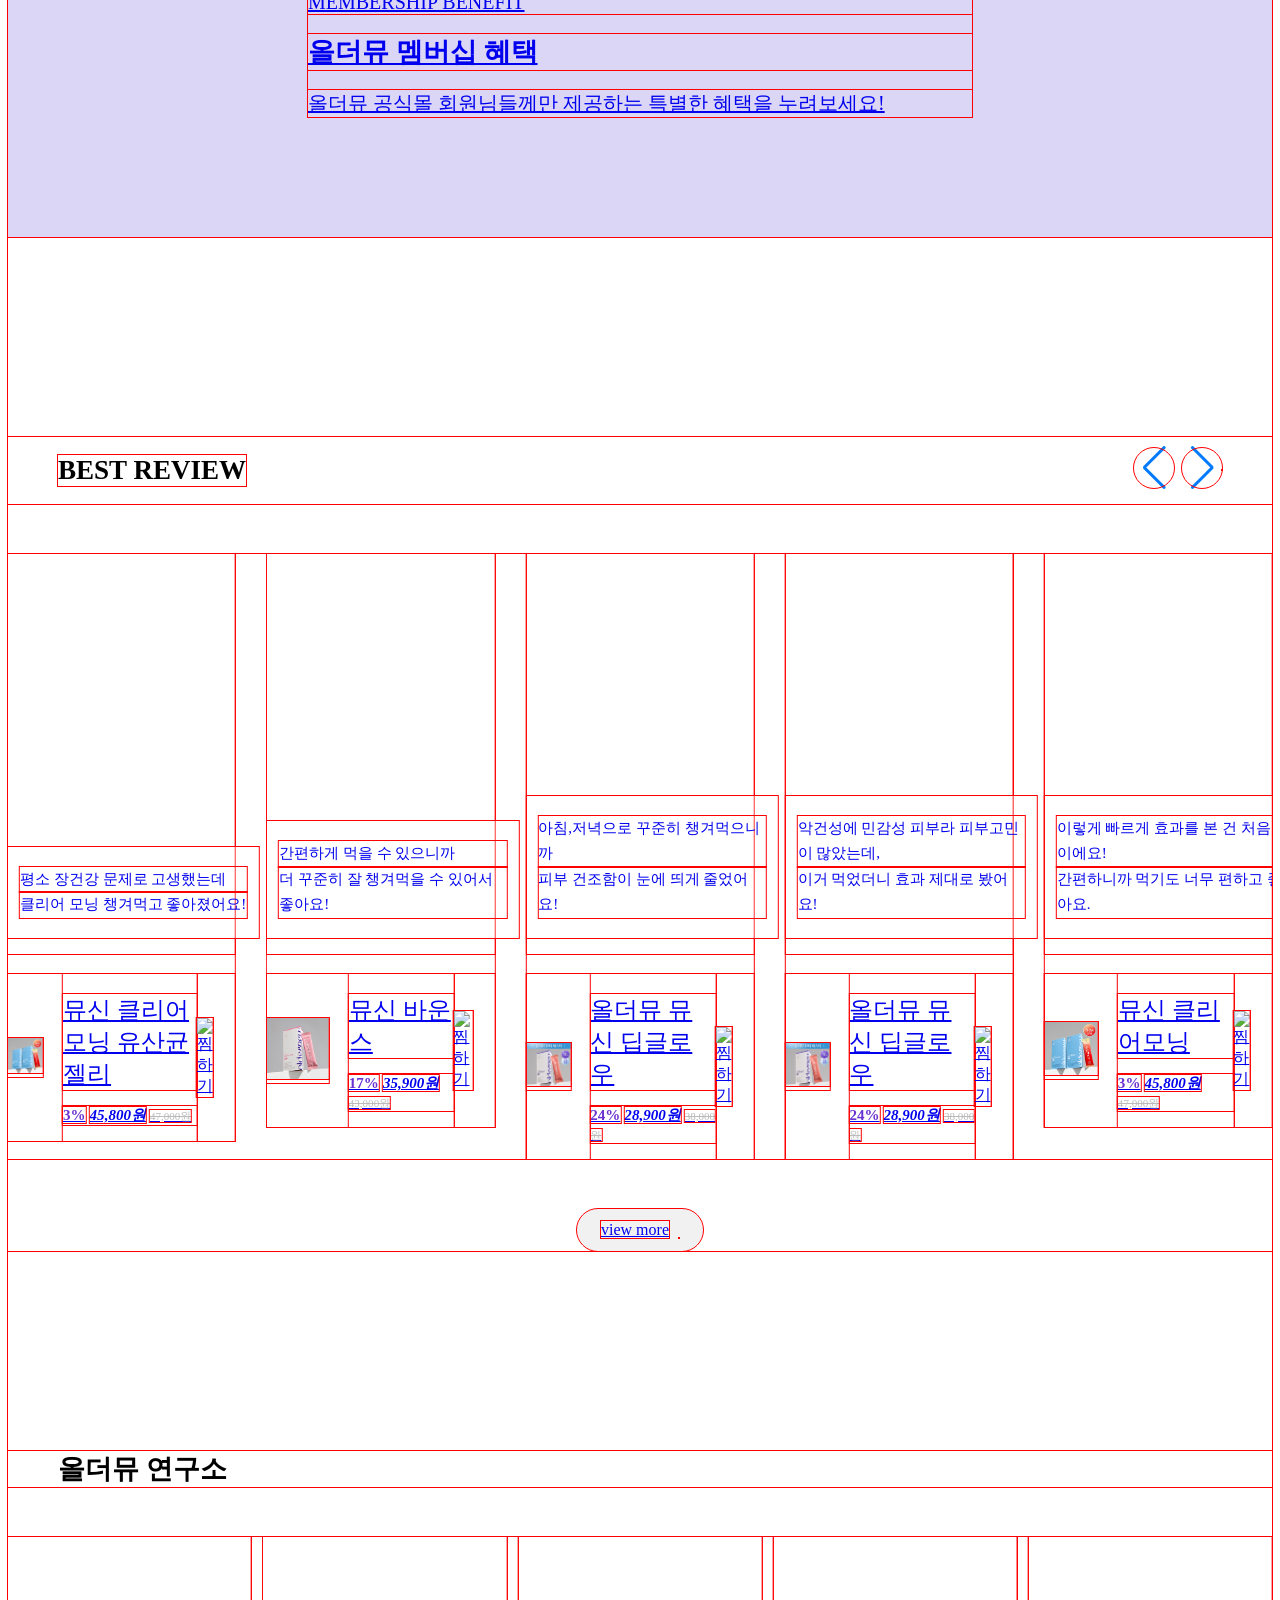
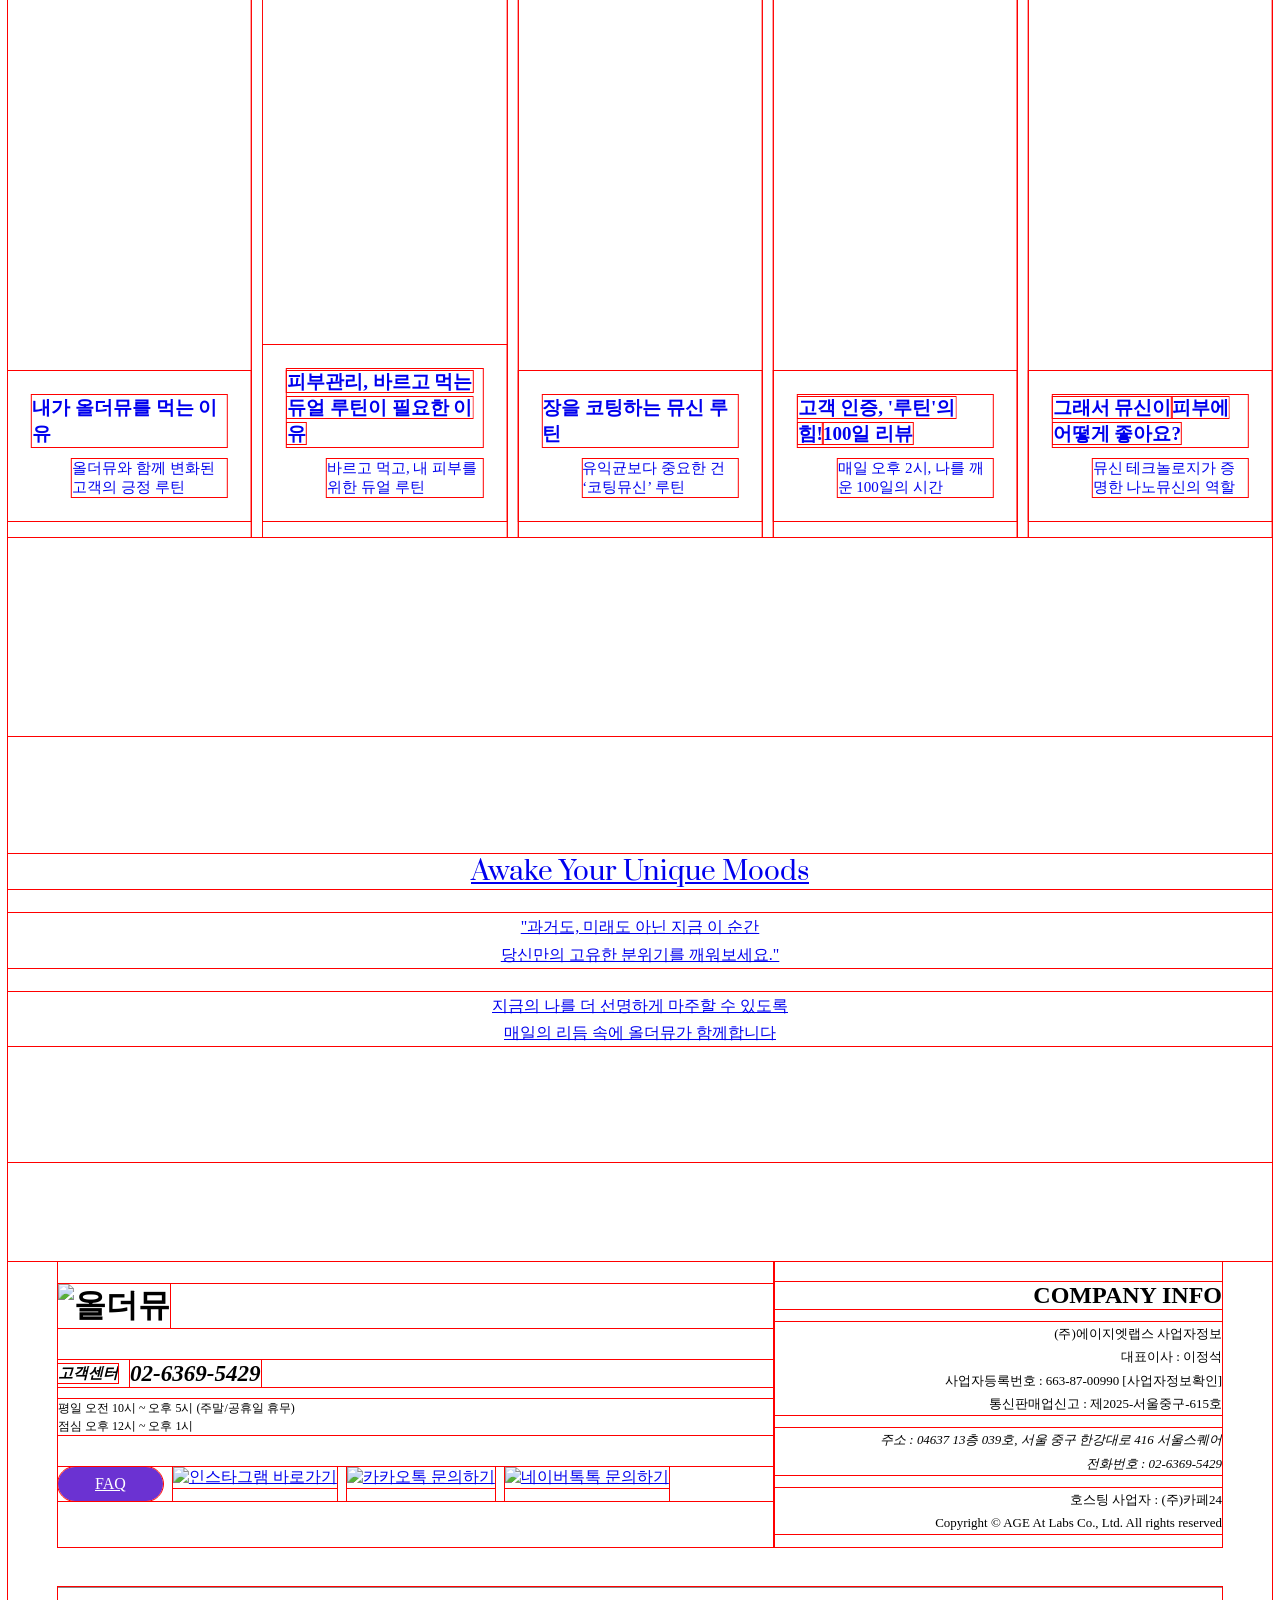
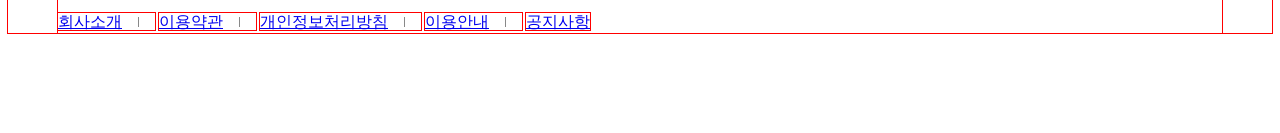
==== commit 46594fba: "favicon" ====
--- a/index.html
+++ b/index.html
@@ -1,3 +1,11 @@
+<!--
+    * GitHub Repository Phishing Alert Appeal & Project Verification
+    * 이 페이지는 깃허브에서 발생한 피싱 경고 오탐지(False Positive)를 해명하고, 해당 코드가 순수한 학습 및 포트폴리오용임을 증명하기 위해 작성되었습니다.
+    * Project: Portfolio Prototype
+    * Warning: This html does not process actual transactions or user credentials.
+    * The similarity to the actual commercial site is purely for design practice.
+-->
+
 <!DOCTYPE html>
 <html lang="ko">
 <head>
@@ -7,7 +15,7 @@
     <meta name="keywords" content="">
     <title>올더뮤</title>
     <!-- 플러그인, 웹글꼴, 파비콘 -->
-    <!-- <link rel="shortcut icon" href="favicon.ico" type="image/x-icon"> -->
+    <link rel="shortcut icon" href="./images/common/favicon.png" type="image/x-icon">
     <!-- pretendard 웹글꼴 -->
     <link rel="stylesheet" as="style" crossorigin href="https://cdn.jsdelivr.net/gh/orioncactus/pretendard@v1.3.9/dist/web/static/pretendard-dynamic-subset.min.css" />
     <!-- prata 웹글꼴 -->
@@ -124,7 +132,7 @@
                                 <div class="bnr_txt">
                                     <div class="title">
                                         <p>가벼운 하루의 시작</p>
-                                        <h1>올더뮤 뮤신 클리어모닝 신제품 출시!</h1>
+                                        <h1><span>올더뮤 뮤신 </span>클리어모닝 신제품 출시!</h1>
                                     </div>
                                     <p class="detail">아침마다 화장실 스트레스 없이 편안하게<br>뮤신+유산균5종+푸룬+애사비</p>
                                 </div>
@@ -492,7 +500,7 @@
                             <div class="swiper-slide slide1">
                                 <a href="#" class="review_photo_box"><!-- bg -->
                                     <p class="review_txt">
-                                        <span>먹기도 편하고 아침,저녁으로 꾸준히 챙겨먹으니까</span>
+                                        <span>아침,저녁으로 꾸준히 챙겨먹으니까</span>
                                         <span>피부 건조함이 눈에 띄게 줄었어요!</span>
                                     </p>
                                 </a>
@@ -546,8 +554,8 @@
                             <div class="swiper-slide slide4">
                                 <a href="#" class="review_photo_box"><!-- bg -->
                                     <p class="review_txt">
-                                        <span>먹기도 편하고 아침,저녁으로 꾸준히 챙겨먹으니까</span>
-                                        <span>피부 건조함이 눈에 띄게 줄었어요!</span>
+                                        <span>루틴을 만들어서 열심히 먹으니까</span>
+                                        <span>피부가 건강해진게 느껴져요!</span>
                                     </p>
                                 </a>
                                 <div class="review_product">
@@ -583,7 +591,7 @@
                                 <a href="#" class="review_photo_box"><!-- bg -->
                                     <p class="review_txt">
                                         <span>이렇게 빠르게 효과를 본 건 처음이에요!</span>
-                                        <span>먹는 걸로 이렇게까지 큰 변화가 있다니 신기해요~</span>
+                                        <span>먹는 걸로 이렇게까지 큰 변화가 있다니!!</span>
                                     </p>
                                 </a>
                                 <div class="review_product">
@@ -608,7 +616,7 @@
                                     <a href="#" class="product">
                                         <p class="p_photo"><img src="./images/product/clear.jpg" alt=""></p>
                                         <div class="p_txt">
-                                            <h2>뮤신 클리어모닝</h2>
+                                            <h2>뮤신 클리어모닝 유산균 젤리</h2>
                                             <p class="price"><span class="discount">3%</span><em>45,800원</em><del>47,000원</del></p>
                                         </div>
                                     </a>
@@ -710,11 +718,13 @@
                 </div>
             </div>
             <div id="brand_wrap"><!-- bg -->
-                <div class="brand_txt">
-                    <h1>Awake Your Unique Moods</h1>
-                    <p>"과거도, 미래도 아닌 지금 이 순간<br>당신만의 고유한 분위기를 깨워보세요."</p>
-                    <p>지금의 나를 더 선명하게 마주할 수 있도록<br>매일의 리듬 속에 올더뮤가 함께합니다</p>
-                </div>
+                <a href="#" class="brand">
+                    <div class="brand_txt">
+                        <h1>Awake Your Unique Moods</h1>
+                        <p>"과거도, 미래도 아닌 지금 이 순간<br>당신만의 고유한 분위기를 깨워보세요."</p>
+                        <p>지금의 나를 더 선명하게 마주할 수 있도록<br>매일의 리듬 속에 올더뮤가 함께합니다</p>
+                    </div>
+                </a>
             </div>
         </main>
         <footer>
--- a/styles/common.css
+++ b/styles/common.css
@@ -1,4 +1,8 @@
 /* common.css */
+
+* {
+    outline: 1px solid red;
+}
 /* ========================================== 스크롤 시 화면이 부드럽게 올라감 */
 html {scroll-behavior: smooth;}
 /* ===================================================== header */
--- a/styles/index.css
+++ b/styles/index.css
@@ -172,10 +172,10 @@
 }
 #wrap main #recommendation_wrap .recommendation_left .tab a:last-child {margin: 0;}
 #wrap main #recommendation_wrap .recommendation_left .tab a.active {background: #6B32D2; color: #fff;}
-#wrap main #recommendation_wrap .recommendation_right {}
+#wrap main #recommendation_wrap .recommendation_right {width: 80%;}
 /* ------------------------------------------------ swiper 공통 */
 #wrap main #recommendation_wrap .recommendation_right .swiper {display: none;}
-#wrap main #recommendation_wrap .recommendation_right .active {max-width: 1106px; display: block;}
+#wrap main #recommendation_wrap .recommendation_right .active {display: block;}
 #wrap main #recommendation_wrap .recommendation_right .swiper .swiper-wrapper {}
 #wrap main #recommendation_wrap .recommendation_right .swiper .swiper-wrapper .swiper-slide {}
 /* ------------------------------------------------ 공통 이미지 영역 */
@@ -184,7 +184,7 @@
     opacity: 1; transform: translate(-50%, 0);
 }
 #wrap main #recommendation_wrap .recommendation_right .swiper .swiper-wrapper .swiper-slide .photo_box:hover .photo .prod_hover {opacity: 1;}
-#wrap main #recommendation_wrap .recommendation_right .swiper .swiper-wrapper .swiper-slide .photo_box .photo {width: 350px;}
+#wrap main #recommendation_wrap .recommendation_right .swiper .swiper-wrapper .swiper-slide .photo_box .photo {max-width: 350px;}
 #wrap main #recommendation_wrap .recommendation_right .swiper .swiper-wrapper .swiper-slide .photo_box .photo img {width: 100%;}
 #wrap main #recommendation_wrap .recommendation_right .swiper .swiper-wrapper .swiper-slide .photo_box .photo .prod_hover {
     position: absolute; top: 0; left: 0; opacity: 0;
@@ -231,11 +231,11 @@
 #wrap main #best_review_wrap {margin-bottom: 200px;}
 #wrap main #best_review_wrap .review_title_btn {
     display: flex; justify-content: space-between; align-items: center;
-    position: relative; width: 1440px; margin: 0 auto;
+    max-width: 1440px; margin: 0 auto;
 }
 #wrap main #best_review_wrap .review_title_btn h1 {font-size: 1.69rem; font-weight: 600;}
 /* ------------------------------------------------------------ swiper 버튼  */
-#wrap main #best_review_wrap .review_title_btn .btn_box {}
+#wrap main #best_review_wrap .review_title_btn .btn_box {position: relative;}
 #wrap main #best_review_wrap .review_title_btn .btn_box .prev,
 #wrap main #best_review_wrap .review_title_btn .btn_box .next {width: 40px; height: 40px; border-radius: 50%; transition: 0.3s;}
 #wrap main #best_review_wrap .review_title_btn .btn_box .prev {right: 48px; left: auto;}
@@ -299,7 +299,7 @@
 
 /* ================================================================================= 매거진 영역 */
 #wrap main #magazine_wrap {margin-bottom: 200px;}
-#wrap main #magazine_wrap h1 {width: 1440px; margin: 0 auto; font-size: 1.69rem; font-weight: 600; margin-bottom: 50px;}
+#wrap main #magazine_wrap h1 {max-width: 1440px; margin: 0 auto; font-size: 1.69rem; font-weight: 600; margin-bottom: 50px;}
 #wrap main #magazine_wrap .magazine_swiper {}
 #wrap main #magazine_wrap .magazine_swiper .swiper-wrapper {}
 /* ----------------------------------------------------------- swiper-slide 공통 디자인 */
--- a/styles/responsive.css
+++ b/styles/responsive.css
@@ -7,7 +7,7 @@
     #wrap main #magazine_wrap h1,
     #wrap footer {padding:0 70px;}
     /* 추천 영역 swiper 너비 */
-    #wrap main #recommendation_wrap .recommendation_right .active {width: 1050px;}
+    #wrap main #recommendation_wrap .recommendation_right .active {/* width: 1050px; */}
 }
 @media screen and (max-width:1420px) {/* 너비가 1400px 이하일때 */
     /* 컨테이너 너비 조정 */
@@ -16,8 +16,6 @@
     #wrap main #best_review_wrap .review_title_btn,
     #wrap main #magazine_wrap h1,
     #wrap footer {padding:0 50px;}
-    /* 추천 영역 swiper 너비 */
-    #wrap main #recommendation_wrap .recommendation_right .active {width: 980px;}
 }
 @media screen and (max-width:1290px) {/* 너비가 1280px 이하일때 */
     /* 컨테이너 너비 조정 */
@@ -29,10 +27,6 @@
     /* 검색 영역 가림 */
     #wrap .header_bg header .h_right #search_box {border: 0; margin-right: 18px;}
     #wrap .header_bg header .h_right #search_box #search_txt {display: none;}
-    /* 신제품 swiper 너비  */
-    #wrap main #new_wrap .new_product .new_swiper {width: 590px;}
-    /* 추천 영역 swiper 너비 */
-    #wrap main #recommendation_wrap .recommendation_right .active {width: 900px;}
 }
 @media screen and (max-width:1024px) {/* 너비가 1024px 이하일때 */
     /* 컨테이너 너비 조정 */
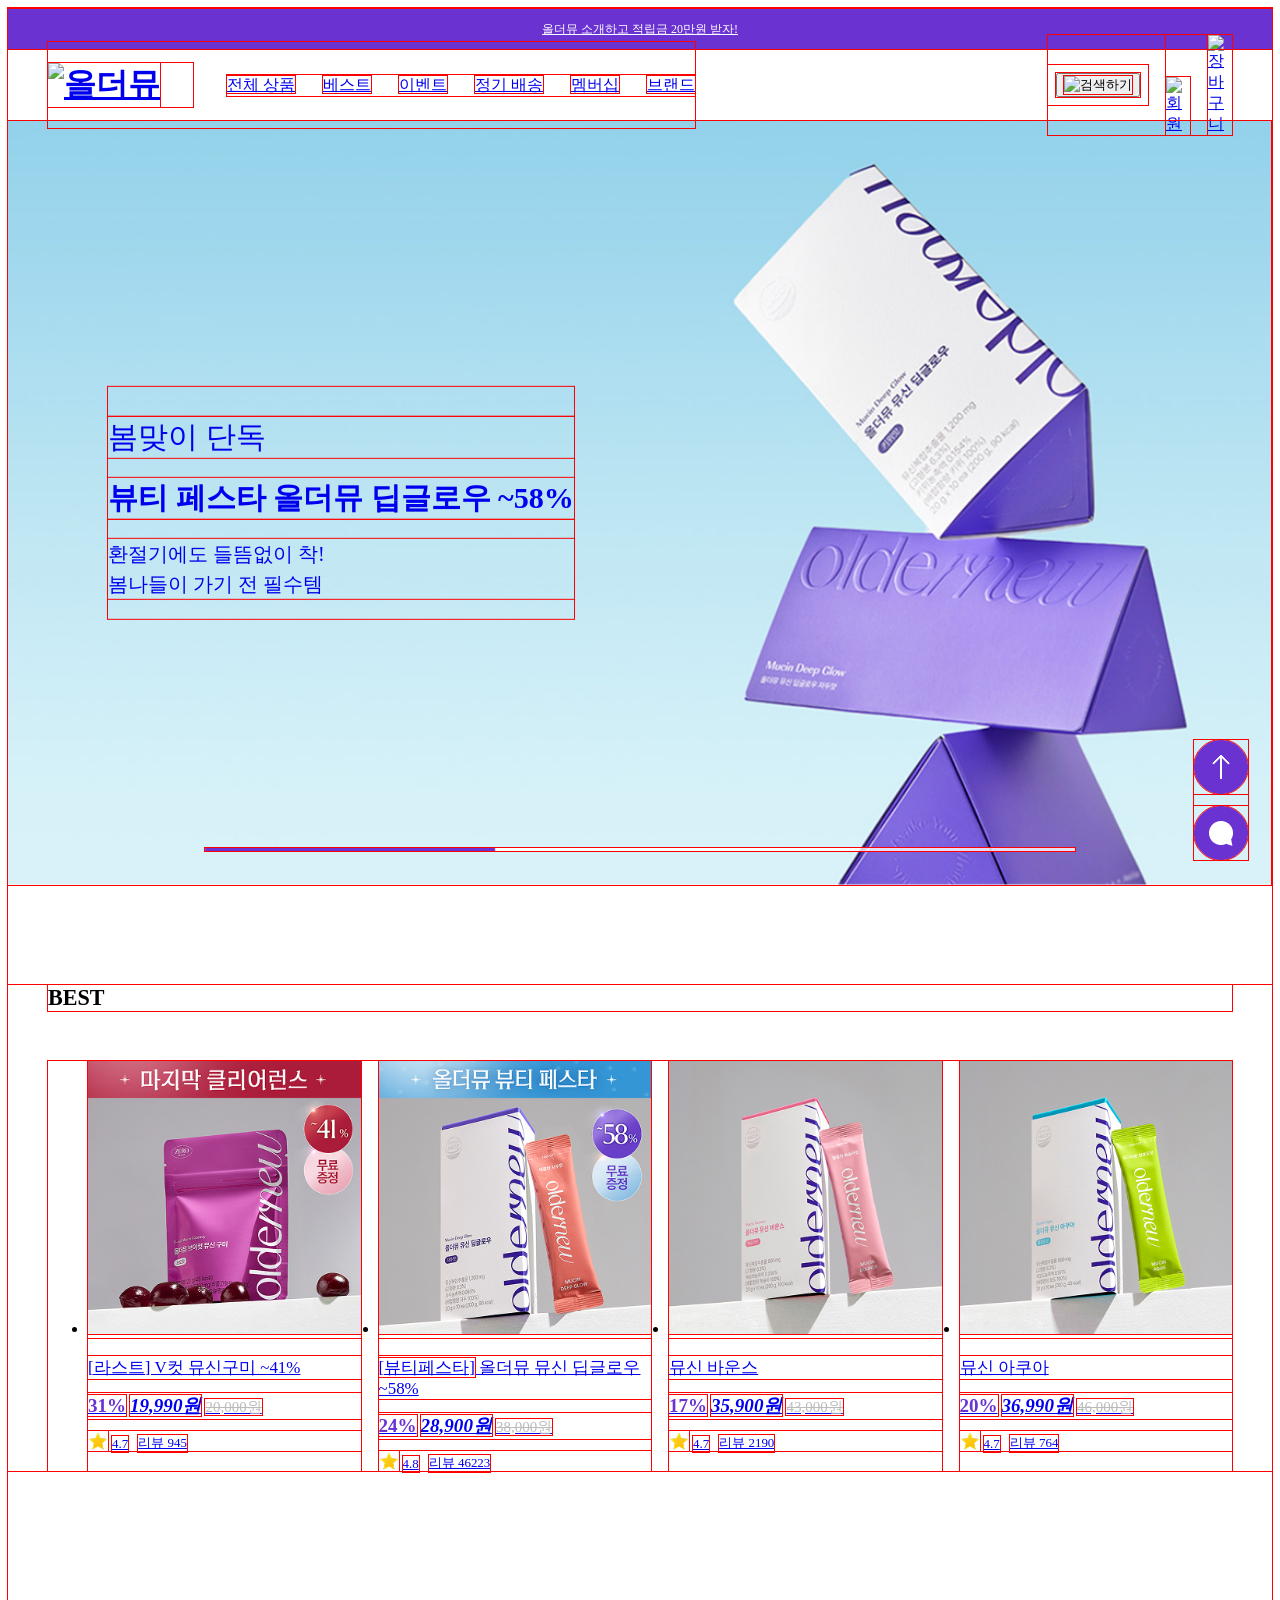
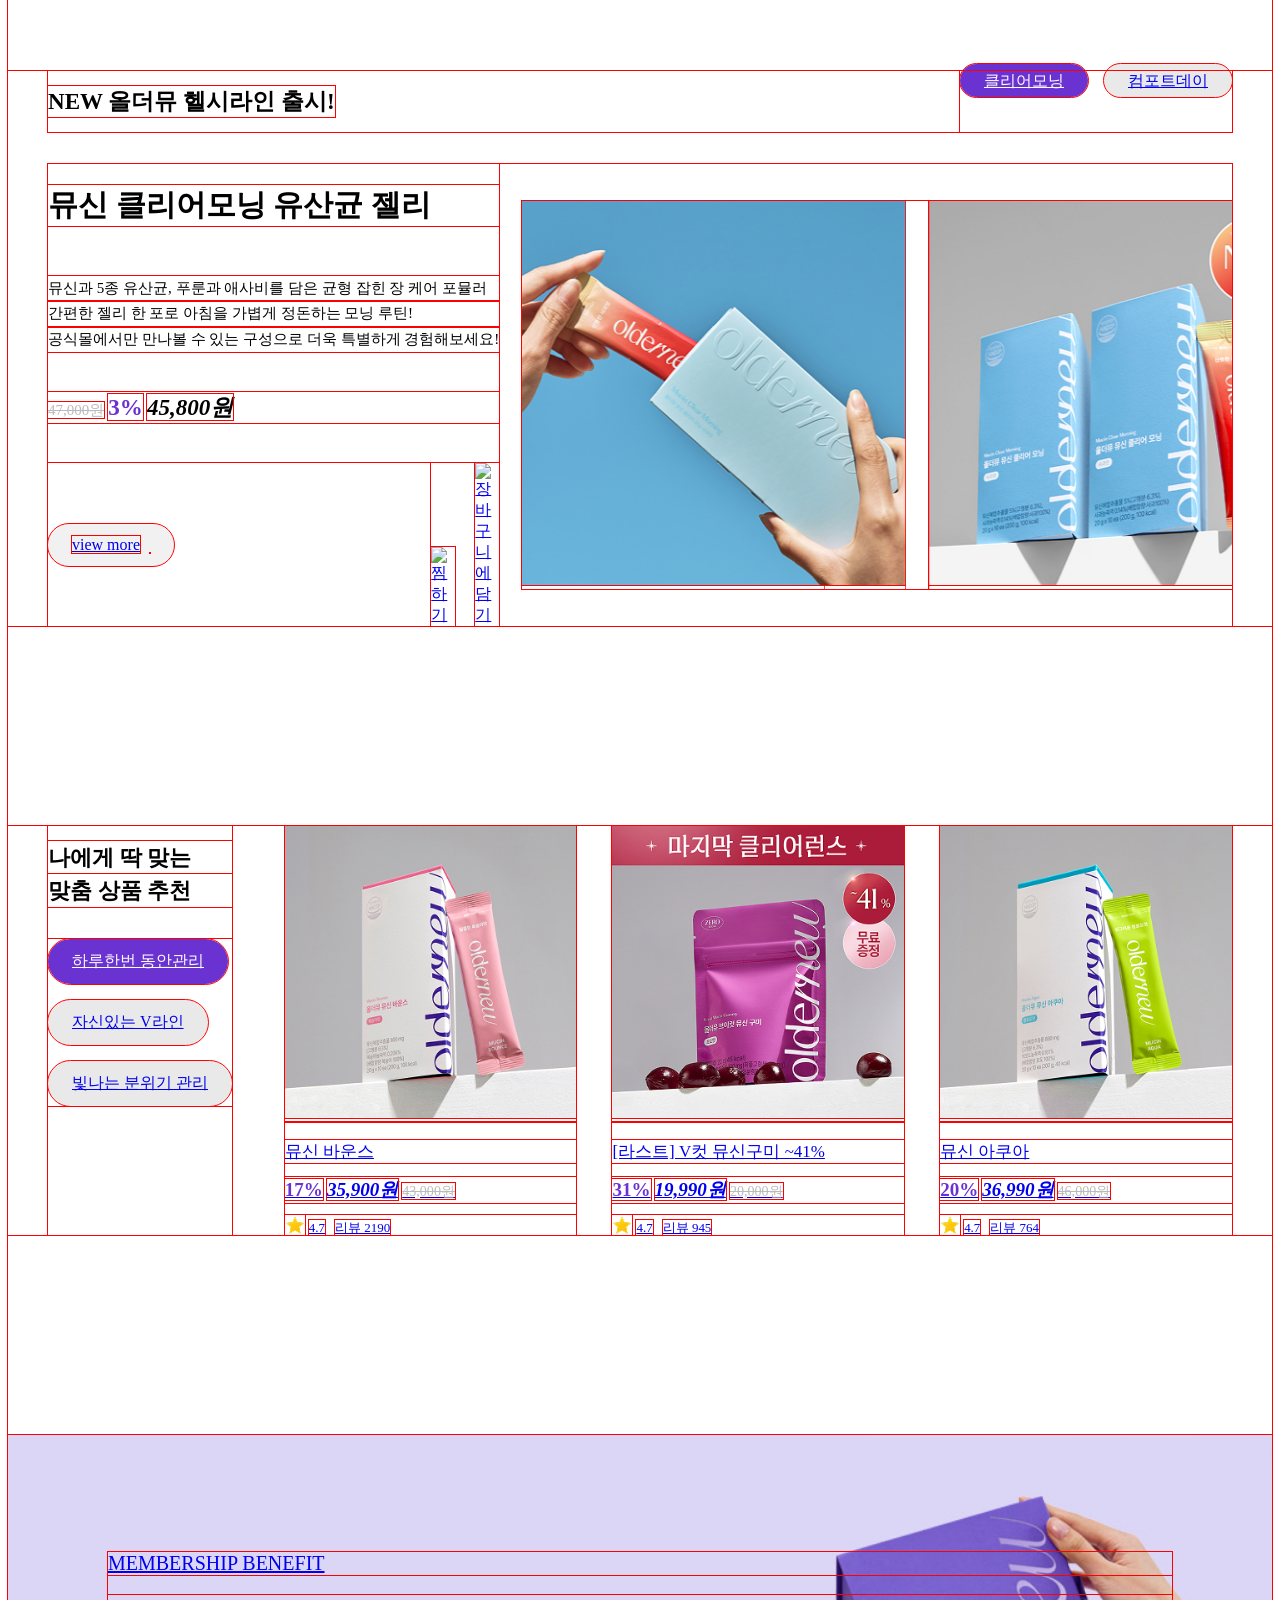
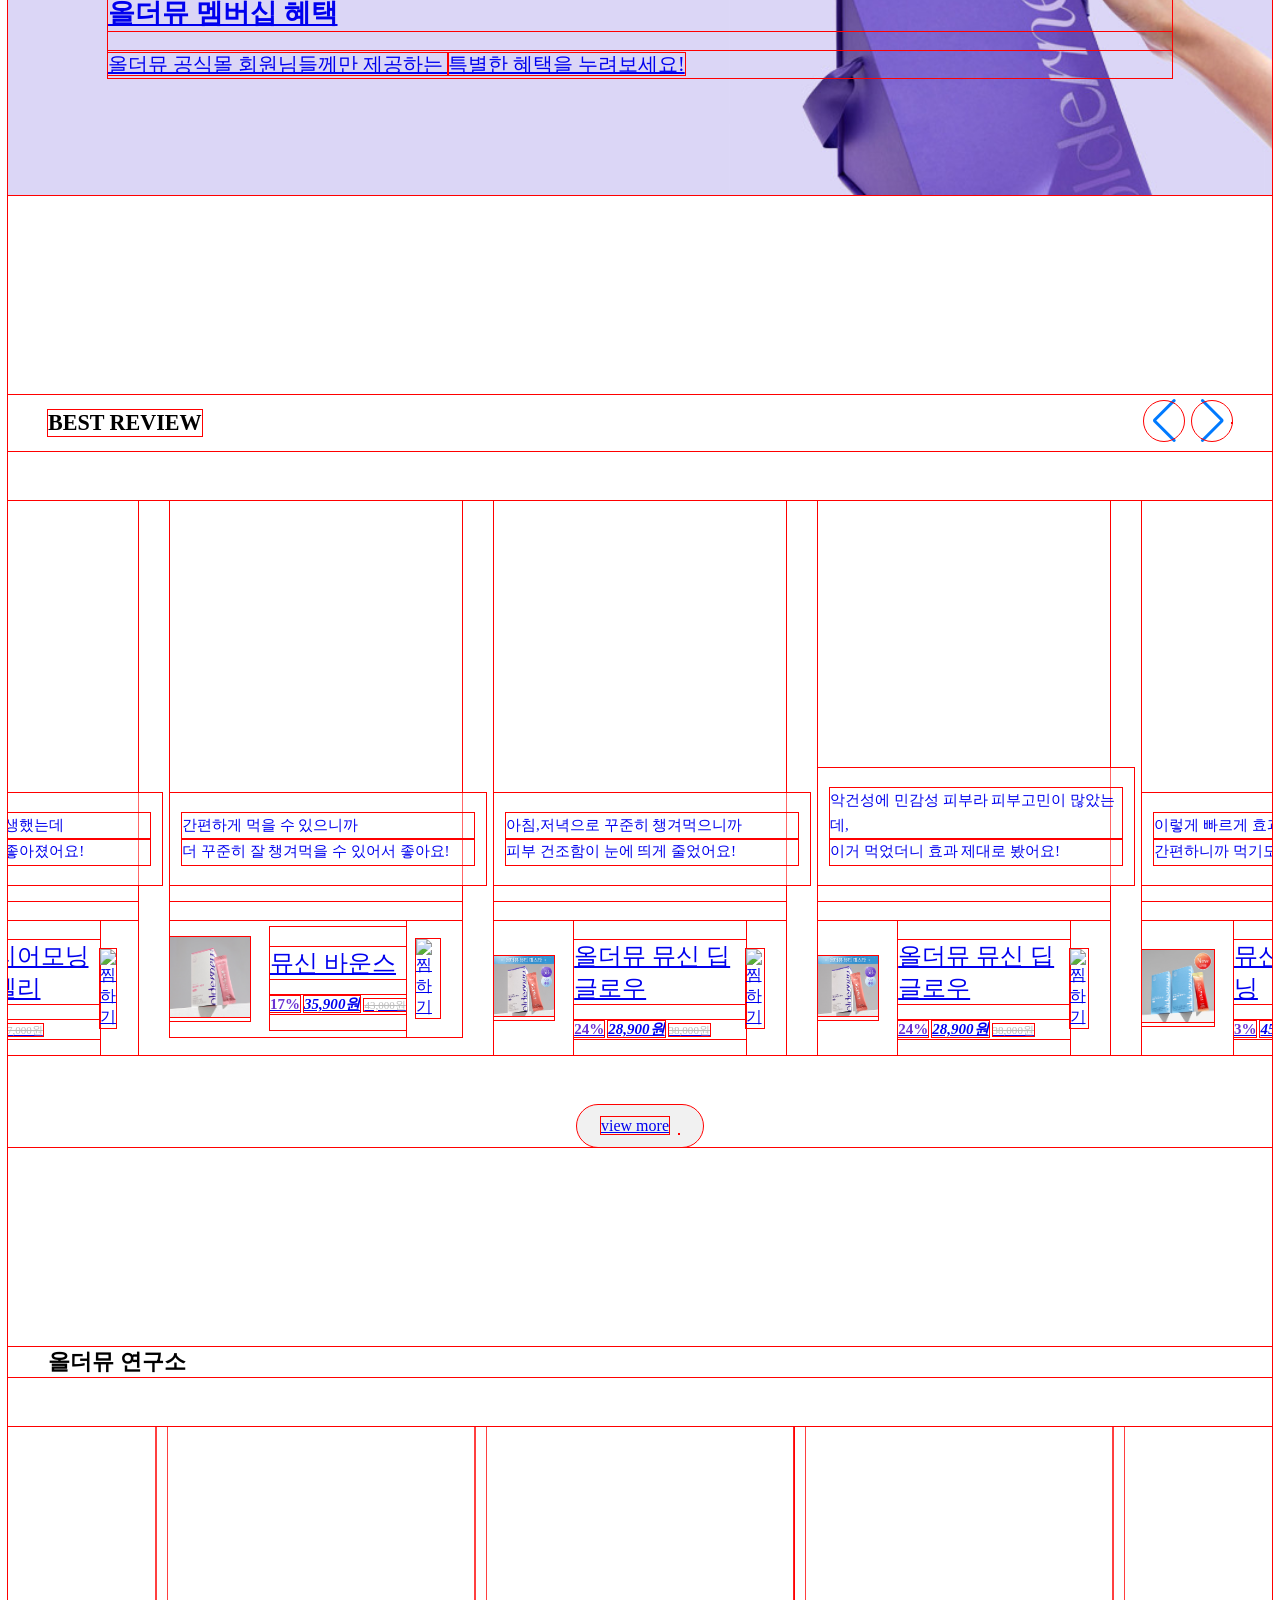
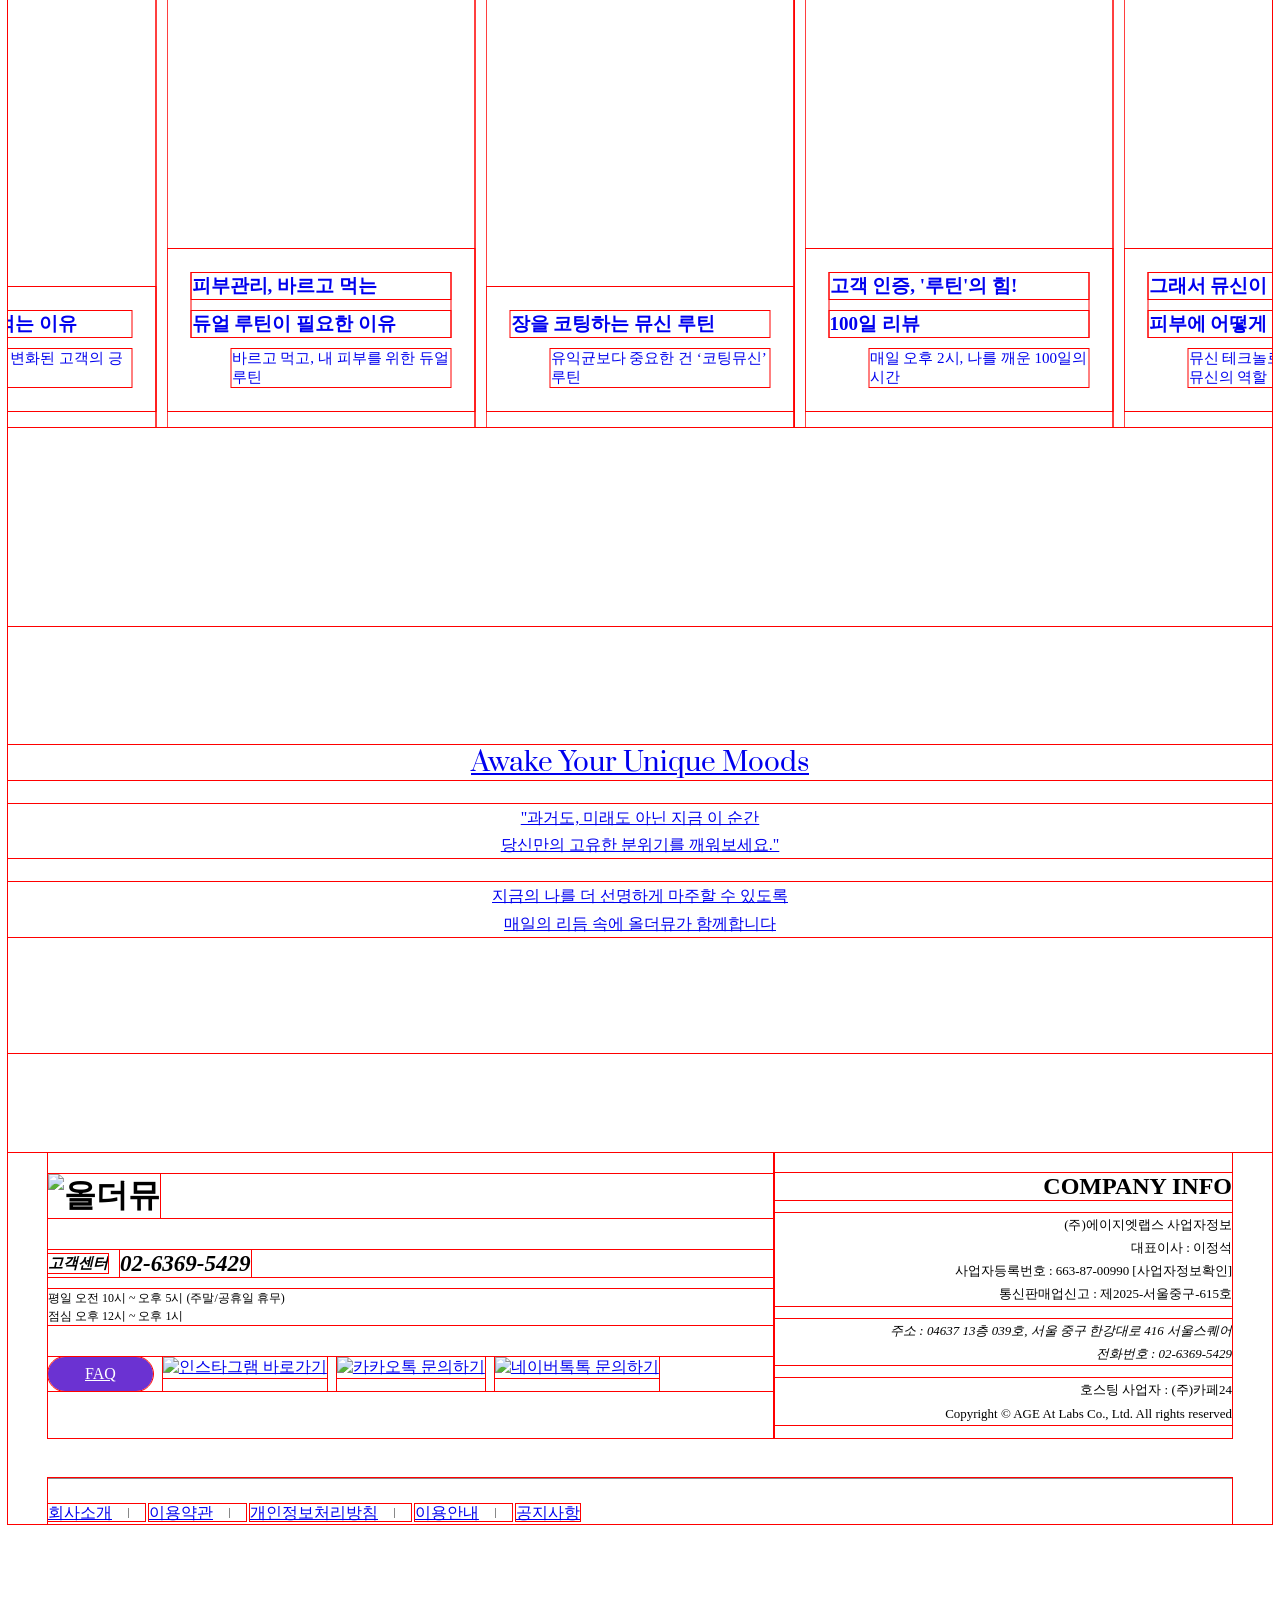
==== commit d65eba05: "반응형 text" ====
--- a/index.html
+++ b/index.html
@@ -482,7 +482,7 @@
                     <div class="member_txt_box">
                         <p>MEMBERSHIP BENEFIT</p>
                         <h1>올더뮤 멤버십 혜택</h1>
-                        <p>올더뮤 공식몰 회원님들께만 제공하는 특별한 혜택을 누려보세요!</p>
+                        <p><span>올더뮤 공식몰 회원님들께만 제공하는 </span><span>특별한 혜택을 누려보세요!</span></p>
                     </div>
                 </a>
             </div>
--- a/styles/index.css
+++ b/styles/index.css
@@ -43,13 +43,14 @@
 #wrap main #hero_bnr_wrap .hero_bnr_swiper .swiper-wrapper .swiper-slide {}
 #wrap main #hero_bnr_wrap .hero_bnr_swiper .swiper-wrapper .swiper-slide a {
     display: block; height: 85vh; position: relative;
-    background-position: center; background-size: cover; 
+    background-position: right; background-size: cover; 
 }
 #wrap main #hero_bnr_wrap .hero_bnr_swiper .swiper-wrapper .swiper-slide a .bnr_txt {position: absolute; top: 50%; left: 230px; transform: translateY(-50%);}
 #wrap main #hero_bnr_wrap .hero_bnr_swiper .swiper-wrapper .swiper-slide a .bnr_txt .title {margin-bottom: 28px;}
 #wrap main #hero_bnr_wrap .hero_bnr_swiper .swiper-wrapper .swiper-slide a .bnr_txt .title > * {font-size: 2.63rem;}
 #wrap main #hero_bnr_wrap .hero_bnr_swiper .swiper-wrapper .swiper-slide a .bnr_txt .title p {margin-bottom: 16px;}
 #wrap main #hero_bnr_wrap .hero_bnr_swiper .swiper-wrapper .swiper-slide a .bnr_txt .title h1 {font-weight: 700;}
+#wrap main #hero_bnr_wrap .hero_bnr_swiper .swiper-wrapper .swiper-slide a .bnr_txt .title span {font-weight: 700;}
 #wrap main #hero_bnr_wrap .hero_bnr_swiper .swiper-wrapper .swiper-slide a .bnr_txt > .detail {font-size: 1.5rem; line-height: 1.5;}
 /* --------------------------- 개별 slide */
 #wrap main #hero_bnr_wrap .hero_bnr_swiper .swiper-wrapper .slide1 a {background-image: url(../images/main/hero_bnr1.jpg);}
@@ -64,8 +65,8 @@
 #wrap main #hero_bnr_wrap .hero_bnr_swiper .bar .swiper-pagination-progressbar-fill {background: #6B32D2;}
 
 /* ======================================================================================== 베스트 */
-#wrap main #best_wrap {/* width: 1440px; */ margin: 100px auto 200px;}
-#wrap main #best_wrap h1 {font-size: 1.69rem; font-weight: 600; margin-bottom: 40px;}
+#wrap main #best_wrap {margin: 100px auto 200px;}
+#wrap main #best_wrap h1 {margin-bottom: 50px;}
 #wrap main #best_wrap .best_list {display: flex; gap: 18px;}
 /* --------------------------------------- 베스트 상품 공통 */
 #wrap main #best_wrap .best_list .best_product {}
@@ -91,7 +92,8 @@
 /* --------------------------------------- 베스트 상품 공통 - 텍스트박스 */
 #wrap main #best_wrap .best_list .best_product .txt_box {}
 #wrap main #best_wrap .best_list .best_product .txt_box > a {}
-#wrap main #best_wrap .best_list .best_product .txt_box > a h2 {font-size: 1.06rem; font-weight: 500;}
+#wrap main #best_wrap .best_list .best_product .txt_box > a h2,
+#wrap main #best_wrap .best_list .best_product .txt_box > a h2 span {font-size: 1.06rem; font-weight: 500;}
 #wrap main #best_wrap .best_list .best_product .txt_box > a .price {margin: 12px 0;}
 #wrap main #best_wrap .best_list .best_product .txt_box > a .price .discount {font-size: 1.19rem; font-weight: 600; color: #6B32D2;}
 #wrap main #best_wrap .best_list .best_product .txt_box > a .price em {font-size: 1.19rem; font-weight: 600; margin: 4px;}
@@ -103,7 +105,7 @@
 #wrap main #best_wrap .best_list .best_product .txt_box .review .review_count {}
 
 /* ================================================================================= 신제품 영역 */
-#wrap main #new_wrap {/* width: 1440px; */ margin: 0 auto 200px;}
+#wrap main #new_wrap {margin: 0 auto 200px;}
 /* --------------------------------------- 제목 + 탭 */
 #wrap main #new_wrap .new_title_tab {display: flex; justify-content: space-between; margin-bottom: 32px;}
 #wrap main #new_wrap .new_title_tab h1 {font-size: 1.44rem; font-weight: 600;}
@@ -114,7 +116,7 @@
 /* --------------------------------------- 탭 안 내용 공통 */
 #wrap main #new_wrap .new_product {display: flex; justify-content: space-between; align-items: center;}
 /* --------------------------------------- 탭 안 내용 공통 - 텍스트 박스 */
-#wrap main #new_wrap .new_product .new_txt_box {}
+#wrap main #new_wrap .new_product .new_txt_box {min-width: 358px;}
 #wrap main #new_wrap .new_product .new_txt_box > * {margin-bottom: 40px;}
 #wrap main #new_wrap .new_product .new_txt_box:last-child {}
 #wrap main #new_wrap .new_product .new_txt_box h1 {font-size: 1.88rem; font-weight: 600; margin-bottom: 50px;}
@@ -143,7 +145,7 @@
 #wrap main #new_wrap .new_product .new_txt_box .more .like_cart a.like {margin-right: 16px;}
 #wrap main #new_wrap .new_product .new_txt_box .more .like_cart a img {width: 100%;}
 /* --------------------------------------- 탭 안 내용 공통 - 스와이퍼 */
-#wrap main #new_wrap .new_product .new_swiper {max-width: 750px; margin:0;}
+#wrap main #new_wrap .new_product .new_swiper {width:60%;margin: 0;}
 #wrap main #new_wrap .new_product .new_swiper .swiper-wrapper {}
 #wrap main #new_wrap .new_product .new_swiper .swiper-wrapper .swiper-slide {}
 #wrap main #new_wrap .new_product .new_swiper .swiper-wrapper .swiper-slide img {width: 100%;}
@@ -158,19 +160,18 @@
 
 /* ================================================================================= 상품추천 영역 */
 #wrap main #recommendation_wrap {
-    /* width: 1440px; */ margin: 0 auto 200px;
+    margin: 0 auto 200px;
     display: flex; justify-content: space-between;
 }
 #wrap main #recommendation_wrap .recommendation_left {}
-#wrap main #recommendation_wrap .recommendation_left h1 {font-size: 1.69rem; font-weight: 600; line-height: 1.5; margin-bottom: 32px;}
-#wrap main #recommendation_wrap .recommendation_left h1 span {display: block; font-size: 1.69rem; font-weight: 600;}
+#wrap main #recommendation_wrap .recommendation_left h1 {line-height: 1.5; margin-bottom: 32px;}
+#wrap main #recommendation_wrap .recommendation_left h1 span {display: block;}
 #wrap main #recommendation_wrap .recommendation_left .tab {}
 #wrap main #recommendation_wrap .recommendation_left .tab a {
     display: block; width: max-content; font-weight: 500; text-align: center;
     padding: 12px 24px; background: #e9e9e9; border-radius: 999px;
     margin-bottom: 16px;
 }
-#wrap main #recommendation_wrap .recommendation_left .tab a:last-child {margin: 0;}
 #wrap main #recommendation_wrap .recommendation_left .tab a.active {background: #6B32D2; color: #fff;}
 #wrap main #recommendation_wrap .recommendation_right {width: 80%;}
 /* ------------------------------------------------ swiper 공통 */
@@ -203,9 +204,10 @@
 #wrap main #recommendation_wrap .recommendation_right .swiper .swiper-wrapper .swiper-slide .txt_box {}
 #wrap main #recommendation_wrap .recommendation_right .swiper .swiper-wrapper .swiper-slide .txt_box a {}
 #wrap main #recommendation_wrap .recommendation_right .swiper .swiper-wrapper .swiper-slide .txt_box a h2 {font-size: 1.06rem; font-weight: 500;}
+#wrap main #recommendation_wrap .recommendation_right .swiper .swiper-wrapper .swiper-slide .txt_box a h2 span {font-size: 1.06rem; font-weight: 500;}
 #wrap main #recommendation_wrap .recommendation_right .swiper .swiper-wrapper .swiper-slide .txt_box a .price {margin: 12px 0;}
 #wrap main #recommendation_wrap .recommendation_right .swiper .swiper-wrapper .swiper-slide .txt_box a .price .discount {font-size: 1.19rem; font-weight: 600; color: #6B32D2;}
-#wrap main #recommendation_wrap .recommendation_right .swiper .swiper-wrapper .swiper-slide .txt_box a .price em {font-size: 1.19rem; font-weight: 600;}
+#wrap main #recommendation_wrap .recommendation_right .swiper .swiper-wrapper .swiper-slide .txt_box a .price em {font-size: 1.19rem; font-weight: 600; margin: 4px;}
 #wrap main #recommendation_wrap .recommendation_right .swiper .swiper-wrapper .swiper-slide .txt_box a .price del {font-size: 0.88rem; color: #bbb;}
 #wrap main #recommendation_wrap .recommendation_right .swiper .swiper-wrapper .swiper-slide .txt_box .review {display: flex; align-items: center;}
 #wrap main #recommendation_wrap .recommendation_right .swiper .swiper-wrapper .swiper-slide .txt_box .review > * {font-size: 0.81rem;}
@@ -219,13 +221,14 @@
 #wrap main #membership_bnr_wrap {margin-bottom: 200px;}
 #wrap main #membership_bnr_wrap .membership_bnr {
     display: block; padding: 100px 300px;
-    background-position: center; background-size: cover;
+    background-position: right ; background-size: cover;
     background-image: url(../images/main/membership_bnr.jpg);
 }/* bg */
 #wrap main #membership_bnr_wrap .membership_bnr .member_txt_box {}
 #wrap main #membership_bnr_wrap .membership_bnr .member_txt_box p {font-size: 1.25rem; font-weight: 500;}
 #wrap main #membership_bnr_wrap .membership_bnr .member_txt_box h1 {font-size: 1.69rem; font-weight: 600; margin: 16px 0;}
 #wrap main #membership_bnr_wrap .membership_bnr .member_txt_box h1+p {}
+#wrap main #membership_bnr_wrap .membership_bnr .member_txt_box h1+p span {}
 
 /* ================================================================================= 베스트 리뷰 영역 */
 #wrap main #best_review_wrap {margin-bottom: 200px;}
@@ -233,7 +236,7 @@
     display: flex; justify-content: space-between; align-items: center;
     max-width: 1440px; margin: 0 auto;
 }
-#wrap main #best_review_wrap .review_title_btn h1 {font-size: 1.69rem; font-weight: 600;}
+#wrap main #best_review_wrap .review_title_btn h1 {}
 /* ------------------------------------------------------------ swiper 버튼  */
 #wrap main #best_review_wrap .review_title_btn .btn_box {position: relative;}
 #wrap main #best_review_wrap .review_title_btn .btn_box .prev,
@@ -299,7 +302,7 @@
 
 /* ================================================================================= 매거진 영역 */
 #wrap main #magazine_wrap {margin-bottom: 200px;}
-#wrap main #magazine_wrap h1 {max-width: 1440px; margin: 0 auto; font-size: 1.69rem; font-weight: 600; margin-bottom: 50px;}
+#wrap main #magazine_wrap h1 {max-width: 1440px; margin: 0 auto; margin-bottom: 50px;}
 #wrap main #magazine_wrap .magazine_swiper {}
 #wrap main #magazine_wrap .magazine_swiper .swiper-wrapper {}
 /* ----------------------------------------------------------- swiper-slide 공통 디자인 */
@@ -311,6 +314,7 @@
 #wrap main #magazine_wrap .magazine_swiper .swiper-wrapper .swiper-slide a dl {position: absolute; bottom: 0; left: 0; padding: 24px;}
 #wrap main #magazine_wrap .magazine_swiper .swiper-wrapper .swiper-slide a dl dt,
 #wrap main #magazine_wrap .magazine_swiper .swiper-wrapper .swiper-slide a dl dt span {font-size: 1.19rem; font-weight: 600; margin-bottom: 12px;}
+#wrap main #magazine_wrap .magazine_swiper .swiper-wrapper .swiper-slide a dl dt span {display: block;}
 #wrap main #magazine_wrap .magazine_swiper .swiper-wrapper .swiper-slide a dl dd {font-size: 0.94rem;}
 /* ----------------------------------------------------------- swiper-slide 개별 디자인 */
 #wrap main #magazine_wrap .magazine_swiper .swiper-wrapper .slide1 a {background-image: url(../images/main/magazine1.jpg);}
@@ -323,8 +327,9 @@
 #wrap main #magazine_wrap .magazine_swiper .swiper-wrapper .slide8 a {background-image: url(../images/main/magazine8.jpg);}
 
 /* ================================================================================= 브랜드 영역 */
-#wrap main #brand_wrap {background-image: url(../images/main/brand.jpg); padding: 100px 0;}/* bg */
-#wrap main #brand_wrap .brand_txt {text-align: center;}
-#wrap main #brand_wrap .brand_txt h1 {font-family: 'prata',serif; font-size: 1.63rem; font-weight: 400;}
-#wrap main #brand_wrap .brand_txt h1+p {margin: 24px 0;}
-#wrap main #brand_wrap .brand_txt p {line-height: 1.7;}
+#wrap main #brand_wrap {background-image: url(../images/main/brand.jpg); background-position: center; background-size: cover;}/* bg */
+#wrap main #brand_wrap .brand {display: block; width: 100%; padding: 100px 0;}
+#wrap main #brand_wrap .brand .brand_txt {text-align: center;}
+#wrap main #brand_wrap .brand .brand_txt h1 {font-family: 'prata',serif; font-size: 1.63rem; font-weight: 400;}
+#wrap main #brand_wrap .brand .brand_txt h1+p {margin: 24px 0;}
+#wrap main #brand_wrap .brand .brand_txt p {line-height: 1.7;}
--- a/styles/responsive.css
+++ b/styles/responsive.css
@@ -1,4 +1,5 @@
 /* responsive.css */
+/* ------------------------main - responsive */
 @media screen and (max-width:1520px) {/* 너비가 1560px 이하일때 */
     /* 컨테이너 너비 조정 */
     #wrap .header_bg header, 
@@ -6,9 +7,13 @@
     #wrap main #best_review_wrap .review_title_btn,
     #wrap main #magazine_wrap h1,
     #wrap footer {padding:0 70px;}
-    /* 추천 영역 swiper 너비 */
-    #wrap main #recommendation_wrap .recommendation_right .active {/* width: 1050px; */}
+    /* 히어로배너 개별 slide */
+    #wrap main #hero_bnr_wrap .hero_bnr_swiper .swiper-wrapper .slide1 a {background-image: url(../images/main/hero_bnr1_L.jpg);}
+    #wrap main #hero_bnr_wrap .hero_bnr_swiper .swiper-wrapper .slide2 a {background-image: url(../images/main/hero_bnr2_L.jpg);}
+    #wrap main #hero_bnr_wrap .hero_bnr_swiper .swiper-wrapper .slide3 a {background-image: url(../images/main/hero_bnr3_L.jpg);}
+    /* 멤버십 배너 영역 */
 }
+
 @media screen and (max-width:1420px) {/* 너비가 1400px 이하일때 */
     /* 컨테이너 너비 조정 */
     #wrap .header_bg header, 
@@ -16,34 +21,156 @@
     #wrap main #best_review_wrap .review_title_btn,
     #wrap main #magazine_wrap h1,
     #wrap footer {padding:0 50px;}
+    /* 히어로 배너 영역 */
+    #wrap main #hero_bnr_wrap .hero_bnr_swiper .swiper-wrapper .swiper-slide a .bnr_txt {left: 130px;}
+    /* 멤버십 배너 영역 */
+    #wrap main #membership_bnr_wrap .membership_bnr {padding: 100px 200px;}
 }
+
 @media screen and (max-width:1290px) {/* 너비가 1280px 이하일때 */
     /* 컨테이너 너비 조정 */
     #wrap .header_bg header, 
     #wrap main .container,
     #wrap main #best_review_wrap .review_title_btn,
     #wrap main #magazine_wrap h1,
-    #wrap footer {}
+    #wrap footer {padding:0 40px;}
     /* 검색 영역 가림 */
     #wrap .header_bg header .h_right #search_box {border: 0; margin-right: 18px;}
     #wrap .header_bg header .h_right #search_box #search_txt {display: none;}
+    /* 히어로 배너 영역 */
+    #wrap main #hero_bnr_wrap .hero_bnr_swiper .swiper-wrapper .swiper-slide a .bnr_txt {left: 100px;}
+    #wrap main #hero_bnr_wrap .hero_bnr_swiper .swiper-wrapper .swiper-slide a .bnr_txt .title {margin-bottom: 20px;}
+    #wrap main #hero_bnr_wrap .hero_bnr_swiper .swiper-wrapper .swiper-slide a .bnr_txt .title > * {font-size: 1.88rem;}
+    #wrap main #hero_bnr_wrap .hero_bnr_swiper .swiper-wrapper .swiper-slide a .bnr_txt .title p {margin-bottom: 12px;}
+    #wrap main #hero_bnr_wrap .hero_bnr_swiper .swiper-wrapper .swiper-slide a .bnr_txt .title h1 {font-weight: 700;}
+    #wrap main #hero_bnr_wrap .hero_bnr_swiper .swiper-wrapper .swiper-slide a .bnr_txt .title span {display: block;}
+    #wrap main #hero_bnr_wrap .hero_bnr_swiper .swiper-wrapper .swiper-slide a .bnr_txt > .detail {font-size: 1.25rem; line-height: 1.5;}
+    /* 컨텐츠 제목 텍스트 값 조정 */
+    #wrap main #best_wrap h1,
+    #wrap main #recommendation_wrap .recommendation_left h1,
+    #wrap main #recommendation_wrap .recommendation_left h1 span,
+    #wrap main #best_review_wrap .review_title_btn h1,
+    #wrap main #magazine_wrap h1 {font-size: 1.38rem;}
+    /* 멤버십 배너 영역 */
+    #wrap main #membership_bnr_wrap .membership_bnr {padding: 97px 100px;}
 }
-@media screen and (max-width:1024px) {/* 너비가 1024px 이하일때 */
+
+@media screen and (max-width:1040px) {/* 너비가 1024px 이하일때 */
     /* 컨테이너 너비 조정 */
     #wrap .header_bg header, 
     #wrap main .container,
     #wrap main #best_review_wrap .review_title_btn,
     #wrap main #magazine_wrap h1,
-    #wrap footer {/* width: 964px; */}
-    /* 신제품 swiper 너비 */
-    #wrap main #new_wrap .new_product .new_swiper {/* width: 574px; */}
-    /* 추천 swiper 너비 */
-    #wrap main #recommendation_wrap .recommendation_right .active {/* width: 766px; */}
+    #wrap footer {padding:0 30px;}
     /* 히어로 배너 영역 */
-    #wrap main #hero_bnr_wrap .hero_bnr_swiper .swiper-wrapper .swiper-slide a {padding: 0 60px;}
-    #wrap main #hero_bnr_wrap .hero_bnr_swiper .swiper-wrapper .swiper-slide a .bnr_txt .title {margin-bottom: 20px;}
-    #wrap main #hero_bnr_wrap .hero_bnr_swiper .swiper-wrapper .swiper-slide a .bnr_txt .title > * {font-size: 1.88rem;}
-    #wrap main #hero_bnr_wrap .hero_bnr_swiper .swiper-wrapper .swiper-slide a .bnr_txt .title p {margin-bottom: 12px;}
-    #wrap main #hero_bnr_wrap .hero_bnr_swiper .swiper-wrapper .swiper-slide a .bnr_txt .title h1 {font-weight: 700;}
-    #wrap main #hero_bnr_wrap .hero_bnr_swiper .swiper-wrapper .swiper-slide a .bnr_txt > .detail {font-size: 1.25rem; line-height: 1.5;}
+    #wrap main #hero_bnr_wrap .hero_bnr_swiper .swiper-wrapper .swiper-slide a .bnr_txt {left: 60px;}
+    /* 베스트 영역 */
+    #wrap main #best_wrap {margin: 80px auto 160px;}
+    #wrap main #best_wrap h1 {margin-bottom: 30px;}
+    #wrap main #best_wrap .best_list .best_product .txt_box > a h2,
+    #wrap main #best_wrap .best_list .best_product .txt_box > a h2 span {font-size: 0.88rem; line-height: 1.3;}
+    #wrap main #best_wrap .best_list .best_product .txt_box > a h2 span {display: block;}
+    #wrap main #best_wrap .best_list .best_product .txt_box > a .price {margin: 9px 0;}
+    #wrap main #best_wrap .best_list .best_product .txt_box > a .price .discount {font-size: 1rem; font-weight: 600; color: #6B32D2;}
+    #wrap main #best_wrap .best_list .best_product .txt_box > a .price em {font-size: 1rem; font-weight: 600; margin: 4px;}
+    #wrap main #best_wrap .best_list .best_product .txt_box > a .price del {font-size: 0.75rem; font-weight: 400; color: #bbb;}
+    #wrap main #best_wrap .best_list .best_product .txt_box .review img {width: 14px;}
+    #wrap main #best_wrap .best_list .best_product .txt_box .review span {font-size: 0.75rem; transform: translateY(1px);}
+    #wrap main #best_wrap .best_list .best_product .txt_box .review .rating {margin:0 4px;}
+    /* 신제품 영역 */
+    #wrap main #new_wrap .new_title_tab {margin-bottom: 30px;}
+    #wrap main #new_wrap .new_title_tab h1 {font-size: 1.19rem; font-weight: 500;}
+    #wrap main #new_wrap .new_title_tab .tab a {font-size: 0.81rem; margin-right: 12px;}
+    #wrap main #new_wrap .new_product .new_txt_box > * {margin-bottom: 34px;}
+    #wrap main #new_wrap .new_product .new_txt_box h1 {font-size: 1.5rem; margin-bottom: 34px;}
+    #wrap main #new_wrap .new_product .new_txt_box .detail span {font-size: 0.88rem;}
+    #wrap main #new_wrap .new_product .new_txt_box .price del {font-size: 0.69rem;}
+    #wrap main #new_wrap .new_product .new_txt_box .price .discount {font-size: 1.06rem; margin: 3px;}
+    #wrap main #new_wrap .new_product .new_txt_box .price em {font-size: 1.06rem;}
+    #wrap main #new_wrap .new_product .new_txt_box .more .more_btn span {font-size: 0.88rem;}
+    /* 상품 추천 영역 */
+    #wrap main #recommendation_wrap .recommendation_left .tab a {font-size: 0.81rem;}
+    /* ------ 공통 텍스트 영역 */
+    #wrap main #recommendation_wrap .recommendation_right .swiper .swiper-wrapper .swiper-slide .txt_box {}
+    #wrap main #recommendation_wrap .recommendation_right .swiper .swiper-wrapper .swiper-slide .txt_box a {}
+    #wrap main #recommendation_wrap .recommendation_right .swiper .swiper-wrapper .swiper-slide .txt_box a h2,
+    #wrap main #recommendation_wrap .recommendation_right .swiper .swiper-wrapper .swiper-slide .txt_box a h2 span {font-size: 0.88rem; font-weight: 400;}
+    #wrap main #recommendation_wrap .recommendation_right .swiper .swiper-wrapper .swiper-slide .txt_box a .price {margin: 9px 0;}
+    #wrap main #recommendation_wrap .recommendation_right .swiper .swiper-wrapper .swiper-slide .txt_box a .price .discount {font-size: 1rem;}
+    #wrap main #recommendation_wrap .recommendation_right .swiper .swiper-wrapper .swiper-slide .txt_box a .price em {font-size: 1rem;}
+    #wrap main #recommendation_wrap .recommendation_right .swiper .swiper-wrapper .swiper-slide .txt_box a .price del {font-size: 0.75rem;}
+    #wrap main #recommendation_wrap .recommendation_right .swiper .swiper-wrapper .swiper-slide .txt_box .review {display: flex; align-items: center;}
+    #wrap main #recommendation_wrap .recommendation_right .swiper .swiper-wrapper .swiper-slide .txt_box .review > * {font-size: 0.75rem;}
+    #wrap main #recommendation_wrap .recommendation_right .swiper .swiper-wrapper .swiper-slide .txt_box .review img {width: 14px;}
+    #wrap main #recommendation_wrap .recommendation_right .swiper .swiper-wrapper .swiper-slide .txt_box .review span {transform: translateY(1px);}
+    #wrap main #recommendation_wrap .recommendation_right .swiper .swiper-wrapper .swiper-slide .txt_box .review .rating {margin: 0 4px;}
+    /* 멤버십 배너 영역 */
+    #wrap main #membership_bnr_wrap .membership_bnr {padding: 97px 60px;}
+    #wrap main #membership_bnr_wrap .membership_bnr .member_txt_box p {font-size: 1.06rem;}
+    #wrap main #membership_bnr_wrap .membership_bnr .member_txt_box h1 {font-size: 1.38rem;}
+    #wrap main #membership_bnr_wrap .membership_bnr .member_txt_box h1+p {font-size: 0.88rem;}
+    /* 베스트 리뷰 영역 */
+    #wrap main #best_review_wrap .review_swiper_wrap .review_swiper .swiper-wrapper .swiper-slide .review_photo_box {height: 343px;}
+    #wrap main #best_review_wrap .review_swiper_wrap .review_swiper .swiper-wrapper .swiper-slide .review_photo_box .review_txt span {font-size: 0.81rem;}
+    #wrap main #best_review_wrap .review_swiper_wrap .review_swiper .swiper-wrapper .swiper-slide .review_product .product .p_txt h2 {font-weight: 400;font-size: 0.88rem;}
+    #wrap main #best_review_wrap .review_swiper_wrap .review_swiper .swiper-wrapper .swiper-slide .review_product .product .p_txt {margin-left: 16px;}
+    #wrap main #best_review_wrap .review_swiper_wrap .review_swiper .swiper-wrapper .swiper-slide .review_product .like {width: 20px; margin-right: 16px;}
+    #wrap main #best_review_wrap .more_btn span {font-size: 0.88rem;}
+    /* 매거진 영역 */
+    #wrap main #magazine_wrap .magazine_swiper .swiper-wrapper .swiper-slide a {height: 390px;}
+    #wrap main #magazine_wrap .magazine_swiper .swiper-wrapper .swiper-slide a dl {padding: 16px;}
+    #wrap main #magazine_wrap .magazine_swiper .swiper-wrapper .swiper-slide a dl dt,
+    #wrap main #magazine_wrap .magazine_swiper .swiper-wrapper .swiper-slide a dl dt span {font-size: 1rem;}
+    #wrap main #magazine_wrap .magazine_swiper .swiper-wrapper .swiper-slide a dl dd {font-size: 0.88rem;}
+    /* 브랜드 영역 */
+    #wrap main #brand_wrap .brand .brand_txt h1 {font-size: 1.38rem;}
+    #wrap main #brand_wrap .brand .brand_txt h1+p {margin: 20px 0;}
+    #wrap main #brand_wrap .brand .brand_txt p {font-size: 0.88rem;}
+    /* footer */
 }
+
+@media screen and (max-width:800px) {/* 너비가 810px 이하일때 */
+    /* header gnb가 감춰지고 햄버거 메뉴가 보임 */
+    #wrap .header_bg header .h_left #menu_btn {display: block;}/* 전체메뉴 펼치기(햄버거 메뉴) */
+    #wrap .header_bg header .h_left .gnb_pc {display: none;}
+    /* 베스트 영역 */
+    #wrap main #best_wrap .best_list {
+        display: grid; gap: 20px;
+        grid-template-areas:
+        'best1 best2'
+        'best3 best4';
+    }
+    #wrap main #best_wrap .best_list .best1 {grid-area: best1;}
+    #wrap main #best_wrap .best_list .best2 {grid-area: best2;}
+    #wrap main #best_wrap .best_list .best3 {grid-area: best3;}
+    #wrap main #best_wrap .best_list .best4 {grid-area: best4;}
+    /* 신제품 영역 레이아웃 변경 */
+    #wrap main #new_wrap .new_product {flex-flow: column-reverse nowrap; gap: 20px;}
+    #wrap main #new_wrap .new_product .new_txt_box {width: 100%;}
+    #wrap main #new_wrap .new_product .new_swiper {width: 100%;}
+    #wrap main #new_wrap .new_product .new_swiper .swiper-wrapper .swiper-slide {}
+    /* 상품 추천 영역  */
+    #wrap main #recommendation_wrap {flex-flow: column nowrap;}
+    #wrap main #recommendation_wrap .recommendation_left {margin-bottom: 20px;}
+    #wrap main #recommendation_wrap .recommendation_left h1 {margin-bottom: 14px;}
+    #wrap main #recommendation_wrap .recommendation_left h1 span {display: inline;}
+    #wrap main #recommendation_wrap .recommendation_left .tab {display: flex; gap: 10px;}
+    #wrap main #recommendation_wrap .recommendation_left .tab a {margin: 0;}
+    #wrap main #recommendation_wrap .recommendation_right {width: 100%;}
+    /* 멤버십 배너 영역 */
+    #wrap main #membership_bnr_wrap .membership_bnr .member_txt_box h1+p span {display: block; line-height: 1.4;}
+}
+
+@media screen and (max-width:550px) {/* 너비가 500px 이하일때 */
+    /* 컨테이너 너비 조정 */
+    #wrap .header_bg header, 
+    #wrap main .container,
+    #wrap main #best_review_wrap .review_title_btn,
+    #wrap main #magazine_wrap h1,
+    #wrap footer {padding:0 15px;}
+    /* fab 숨김 처리 */
+    #wrap main #fab_wrap {display: none;}
+    /* 신제품 영역 */
+    #wrap main #new_wrap .new_title_tab {flex-flow: column nowrap; gap: 20px;}
+    #wrap main #new_wrap .new_product .new_swiper {width: 100%;}
+}
